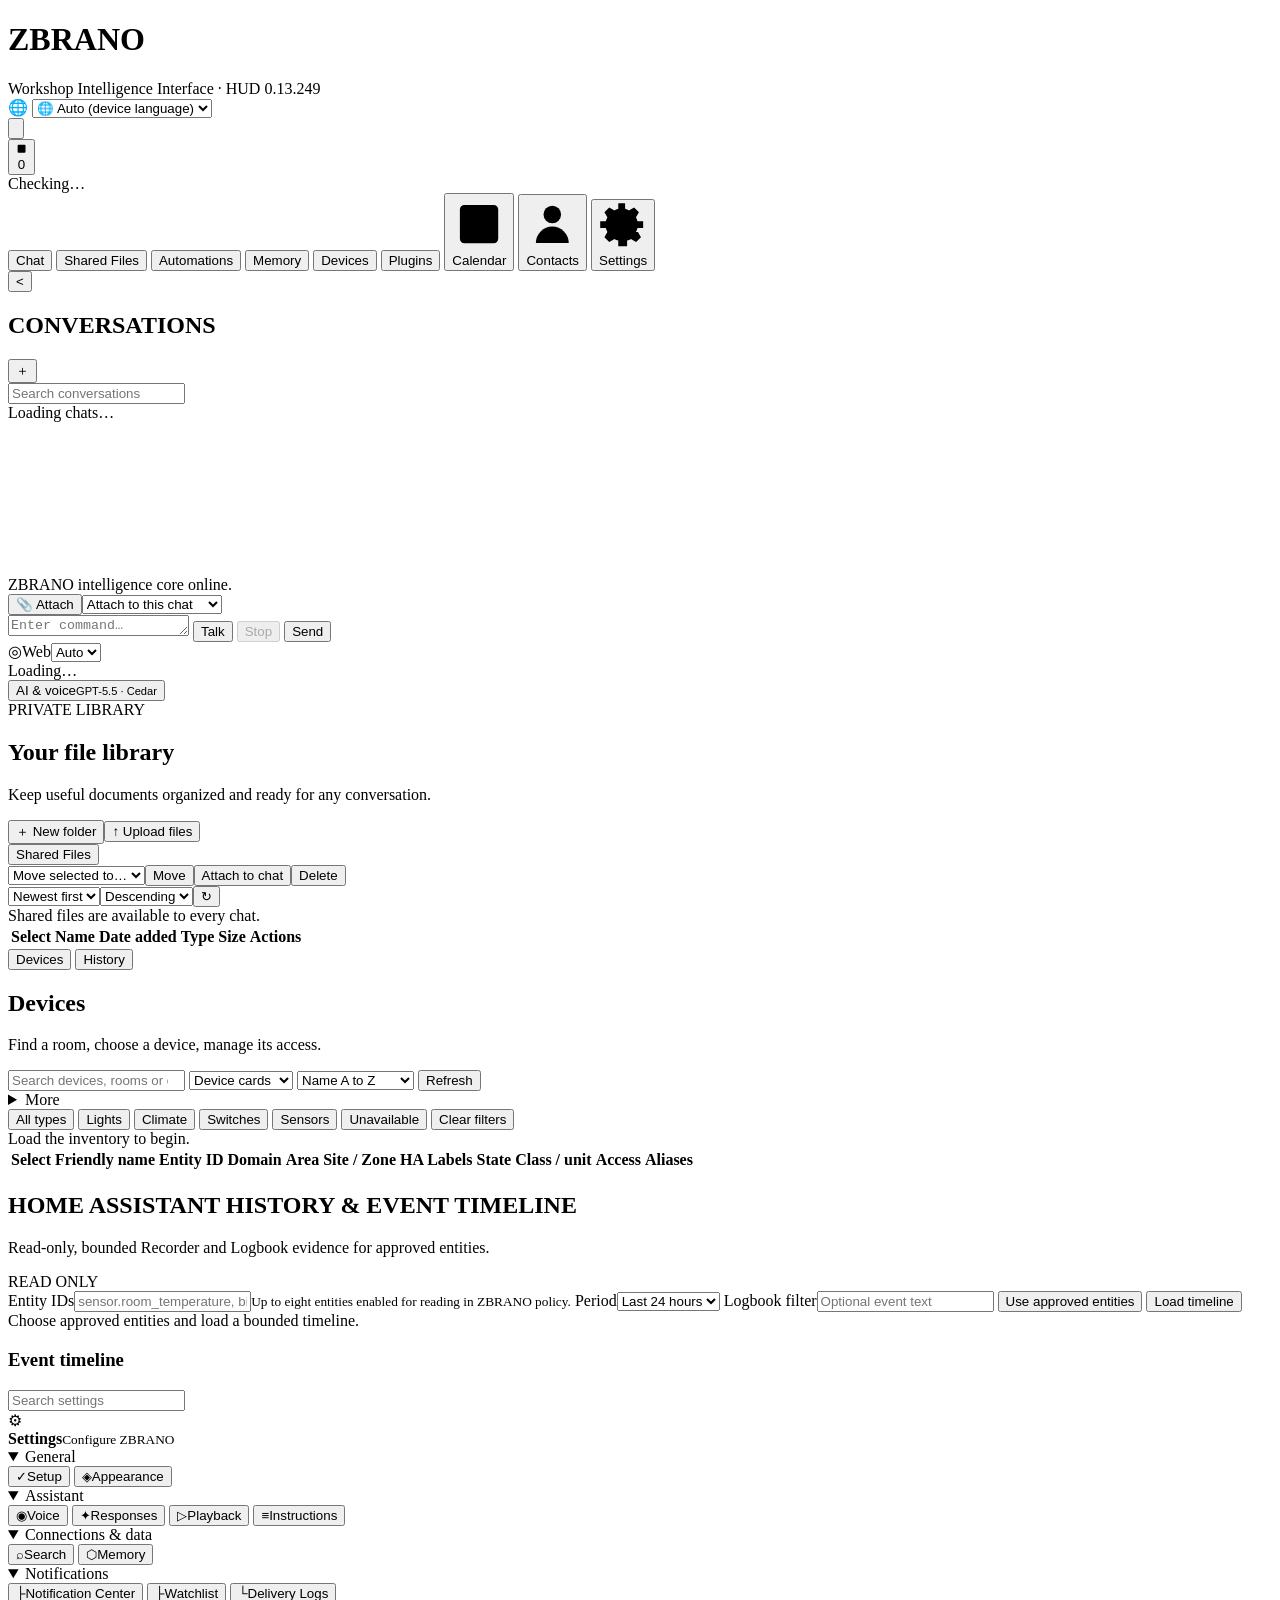
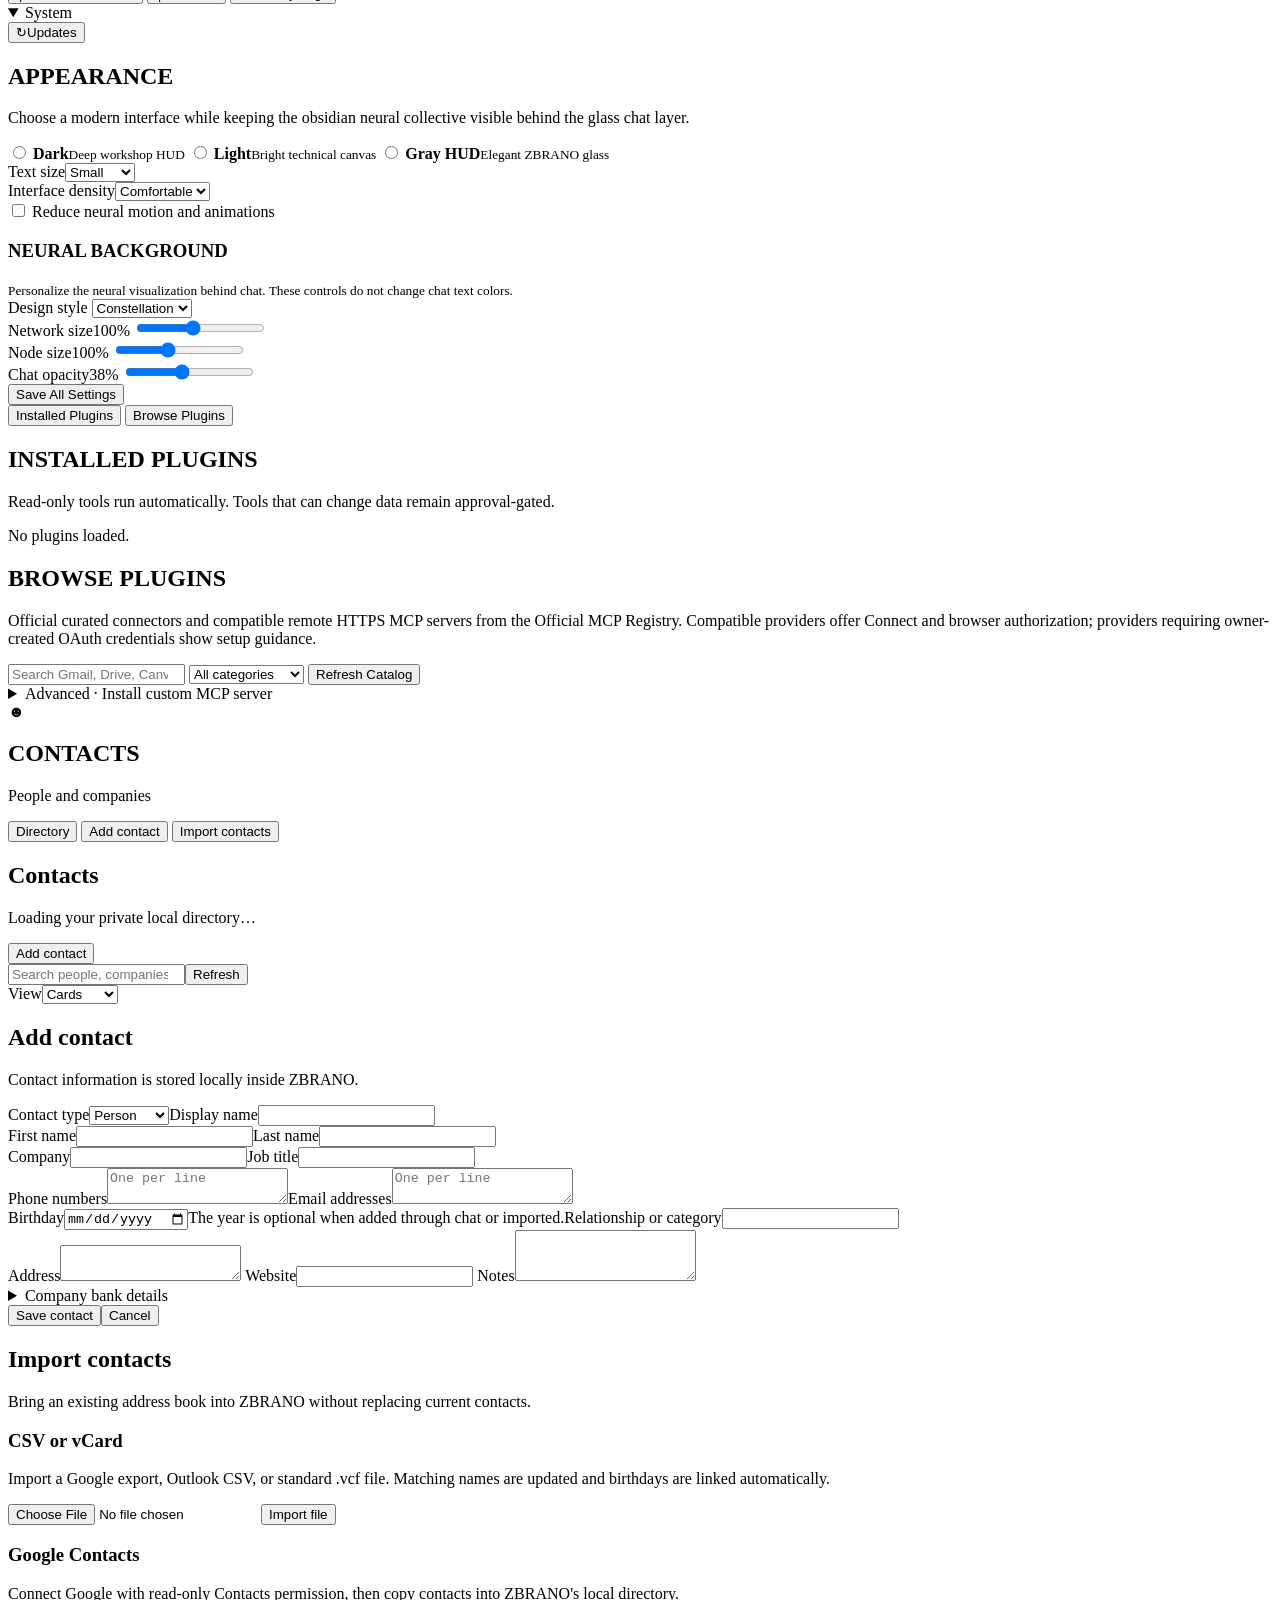
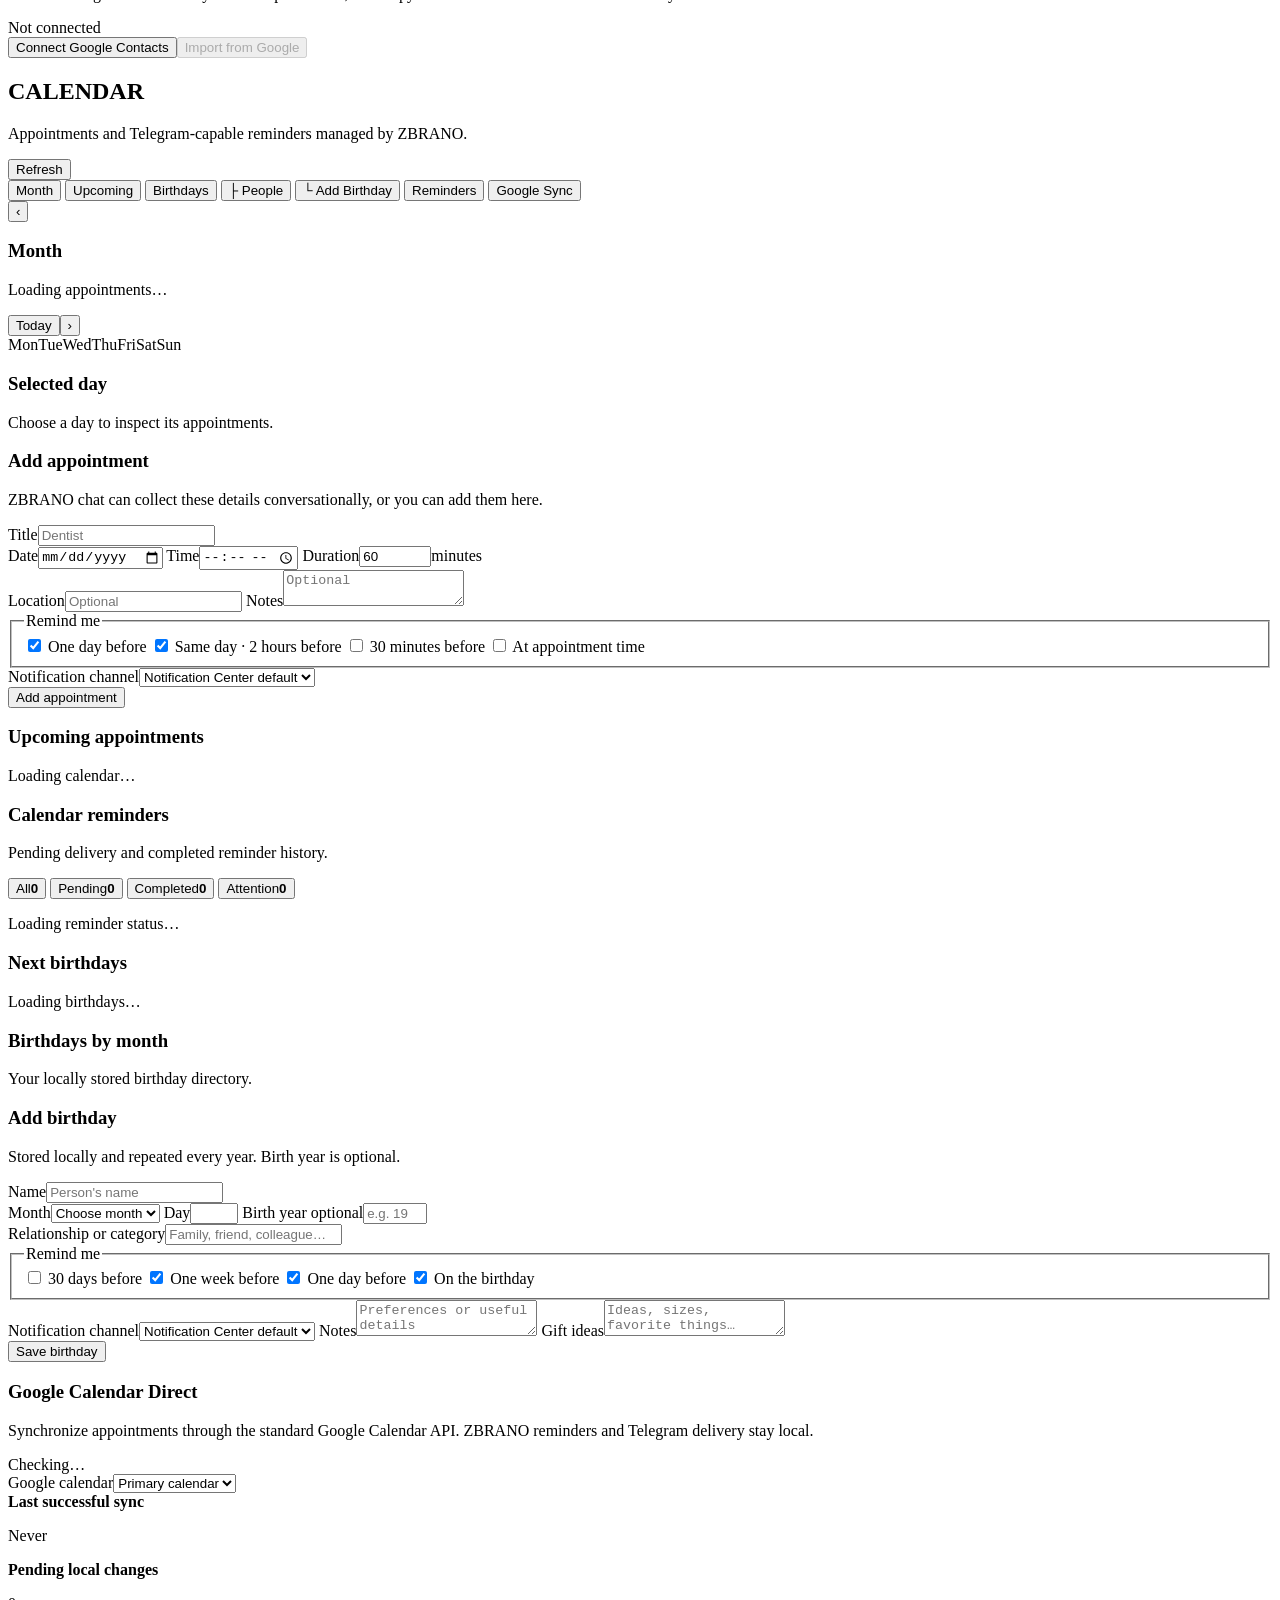
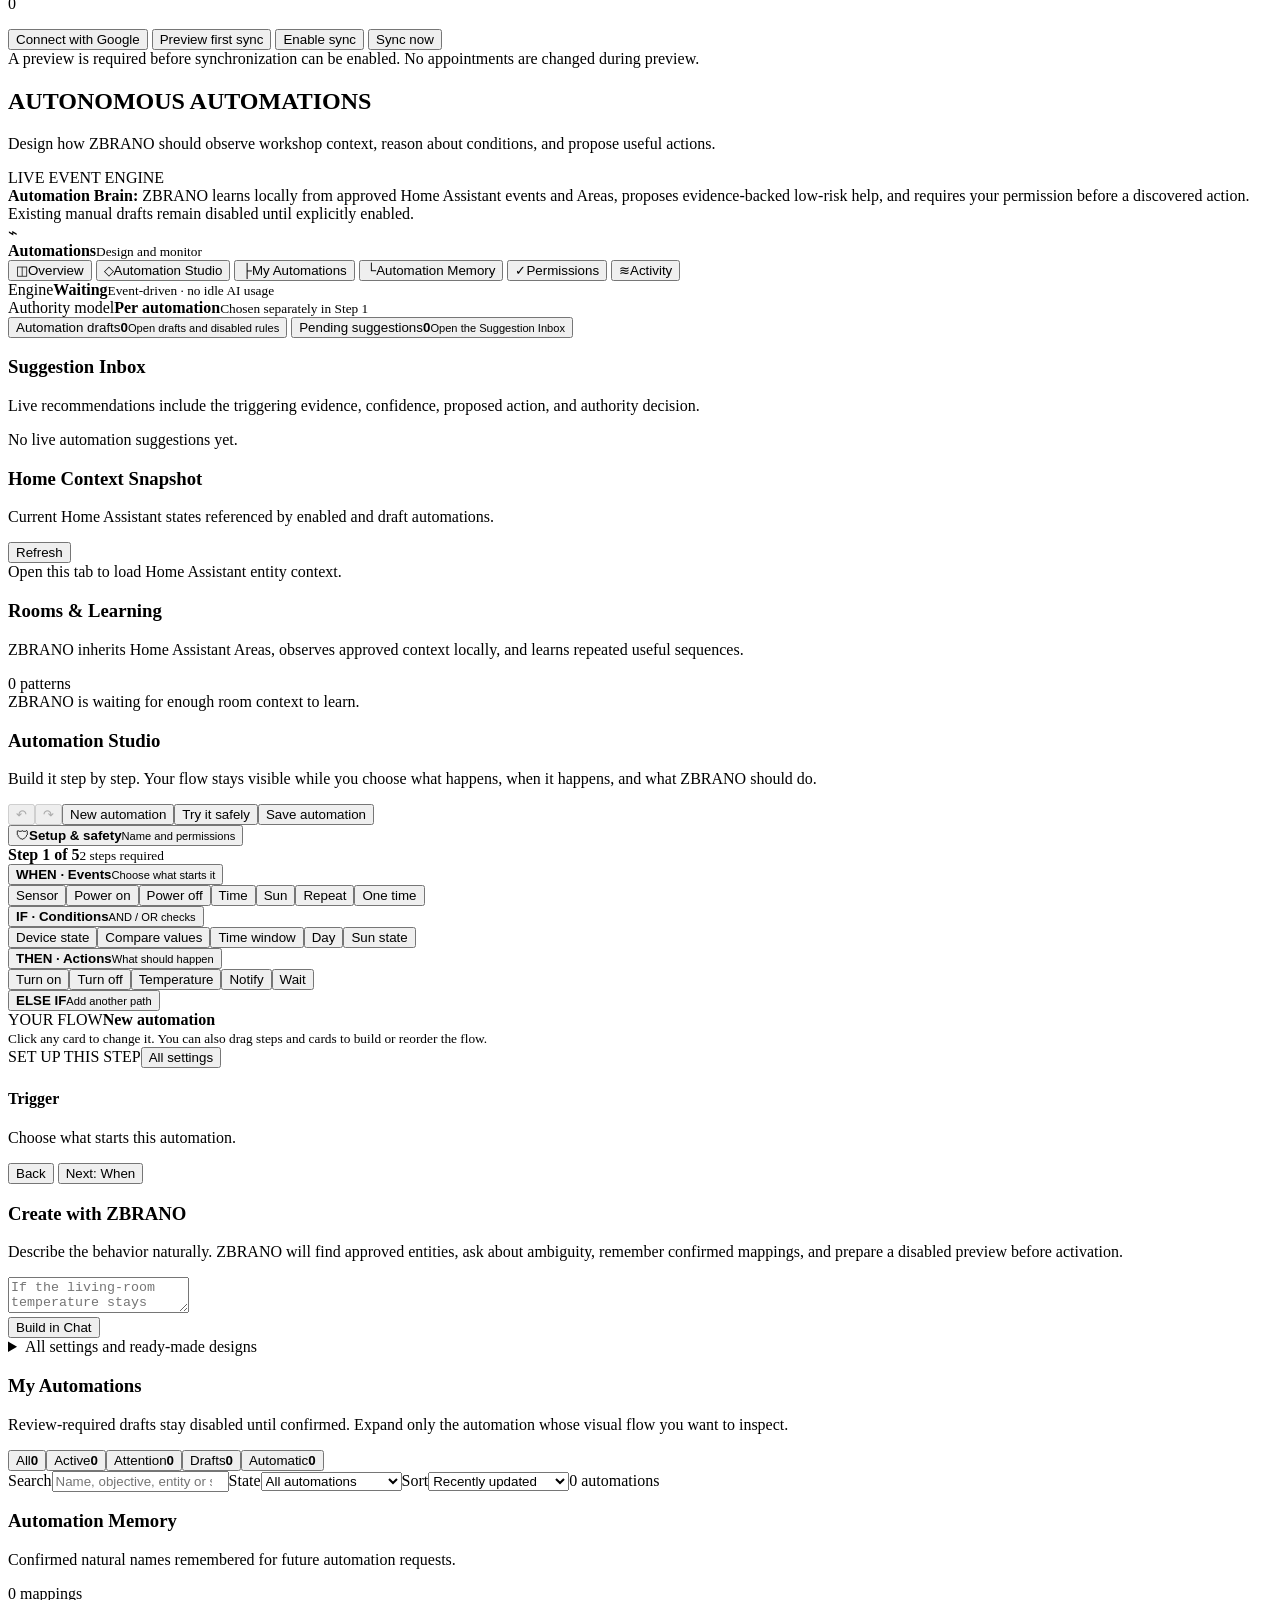
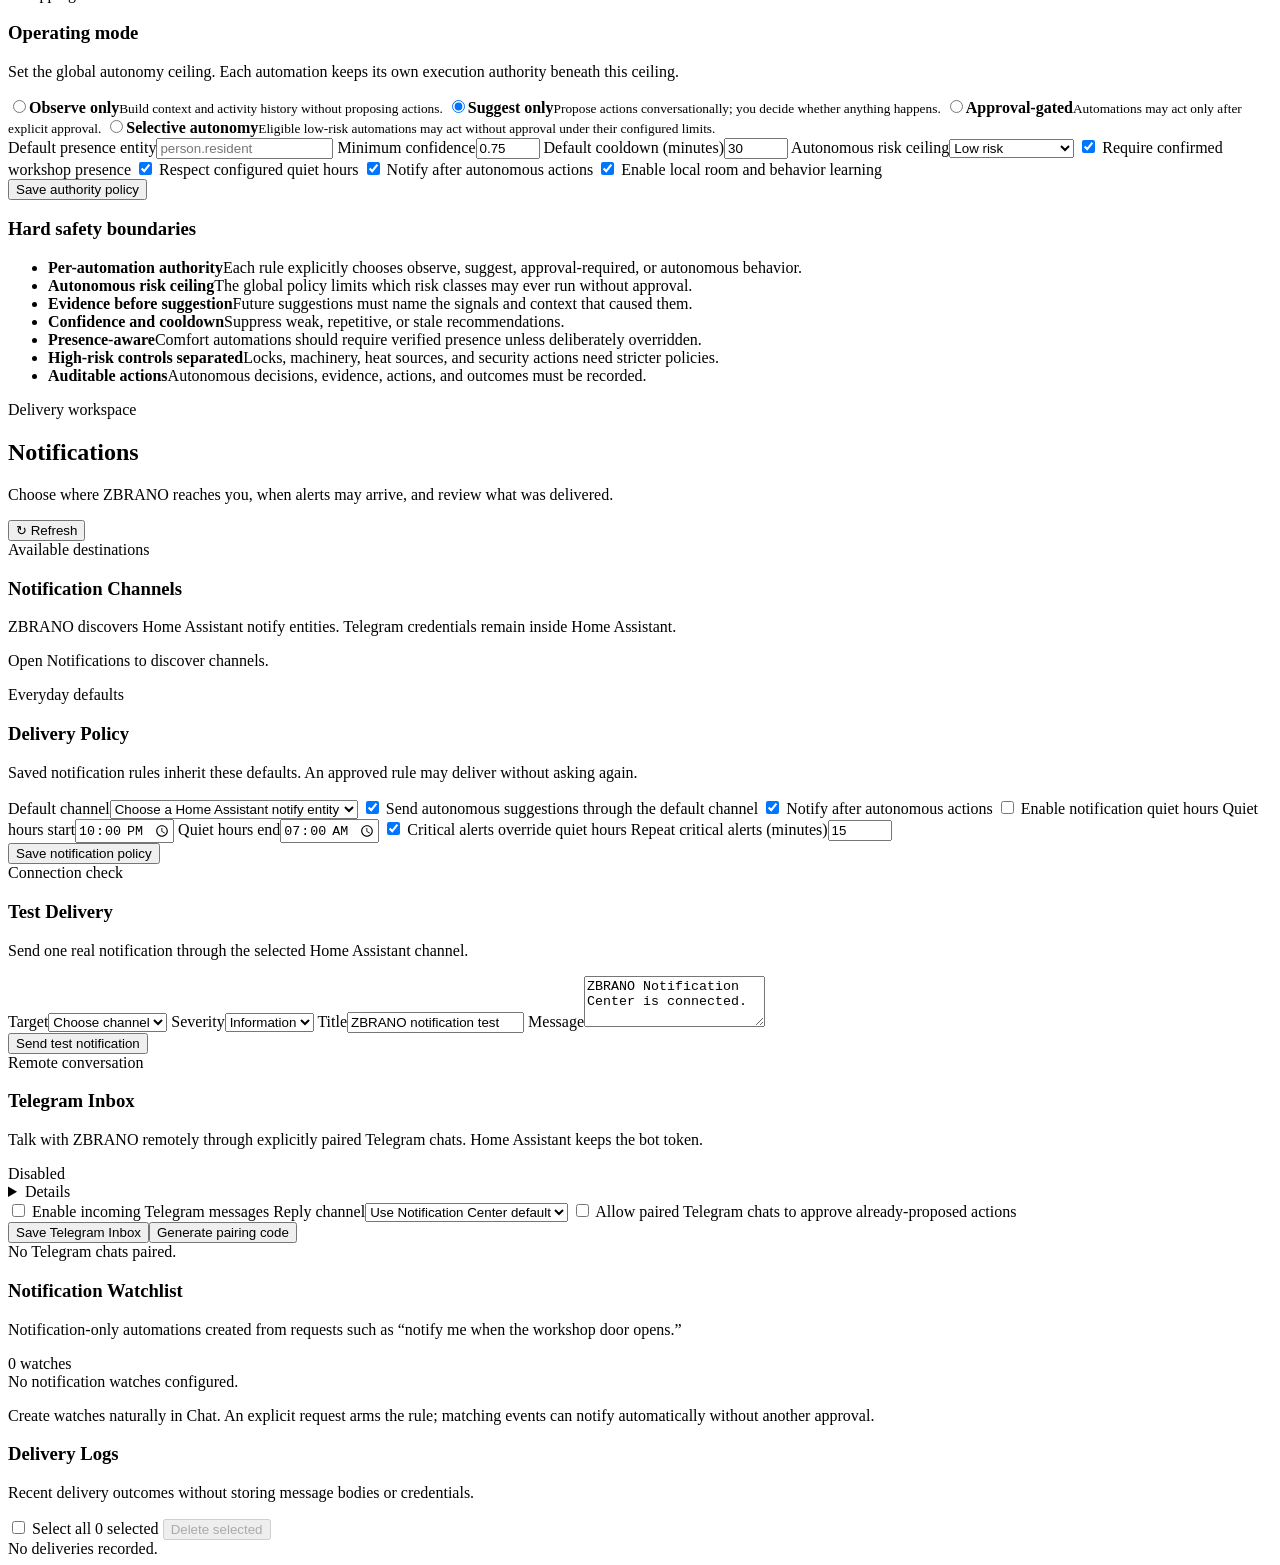
==== zbrano/app/static/index.html @ 5aa515c1 "Add complete GitHub and Gmail setup guides v0.13.249" ====
<!doctype html>
<html lang="en">
<head>
  <meta charset="utf-8">
  <meta http-equiv="Cache-Control" content="no-store, no-cache, must-revalidate, max-age=0">
  <meta http-equiv="Pragma" content="no-cache">
  <meta http-equiv="Expires" content="0">
  <meta name="viewport" content="width=device-width, initial-scale=1">
  <title>ZBRANO Workshop Assistant</title>
  <script>
    (() => {
      try {
        const theme = localStorage.getItem("zbrano_theme_v1");
        document.documentElement.dataset.theme = ["dark", "light", "gray"].includes(theme) ? theme : "light";
      } catch {
        document.documentElement.dataset.theme = "light";
      }
    })();

</script>
  <link rel="stylesheet" href="css/base.css">

<link id="zbrano-v01255-entity-columns-style" rel="stylesheet" href="css/entity-columns.css">

<link id="zbrano-v01312-interface-refresh-style" rel="stylesheet" href="css/interface-refresh.css">
<link id="zbrano-v01359-onboarding-style" rel="stylesheet" href="css/onboarding.css">
<link id="zbrano-v01363-automation-studio-style" rel="stylesheet" href="css/automation-studio.css">
<link id="zbrano-v01379-workspace-modern-style" rel="stylesheet" href="css/workspace-modern.css">
<link id="zbrano-v013119-contacts-style" rel="stylesheet" href="css/contacts.css">
<link id="zbrano-v013194-memory-studio-style" rel="stylesheet" href="css/memory-studio.css">
<link id="zbrano-v013221-notification-center-style" rel="stylesheet" href="css/notification-center.css">
<link rel="stylesheet" href="css/entity-devices.css">
<link id="zbrano-v013224-composer-controls-style" rel="stylesheet" href="css/composer-controls.css">
<link rel="stylesheet" href="css/interface-polish.css">
</head>
<body>
<main>
  <header>
    <div class="brand-line">
      <h1>ZBRANO</h1>
      <div class="status hud-version-label">Workshop Intelligence Interface · HUD 0.13.249</div>
    </div>
    <div class="runtime-status-stack">
      <label class="interface-language-picker" title="Interface language">
        <span id="interface-language-flag" aria-hidden="true">🌐</span>
        <select id="preferred-language" aria-label="Interface language" data-i18n-ignore>
          <option value="auto">🌐 Auto (device language)</option>
          <option value="English">🇬🇧 English</option>
          <option value="Greek">🇬🇷 Ελληνικά</option>
          <option value="Italian">🇮🇹 Italiano</option>
          <option value="French">🇫🇷 Français</option>
        </select>
      </label>
      <div id="notification-inbox-shell" class="notification-inbox-shell">
        <button id="notification-inbox-toggle" class="notification-inbox-toggle" type="button" aria-label="Open notifications" aria-expanded="false" aria-controls="notification-inbox-popover" title="Notifications">
          <svg viewBox="0 0 24 24" aria-hidden="true"><path d="M18 8a6 6 0 0 0-12 0c0 7-3 7-3 9h18c0-2-3-2-3-9Z"/><path d="M10 21h4"/></svg>
          <span id="notification-inbox-count" hidden>0</span>
        </button>
        <aside id="notification-inbox-popover" class="notification-inbox-popover" hidden aria-label="Recent notifications">
          <div class="notification-inbox-head"><strong>Notifications</strong><button id="notification-inbox-mark-all" type="button">Mark all read</button></div>
          <div id="notification-inbox-list" class="notification-inbox-list"><div class="notification-inbox-empty">No notifications yet.</div></div>
          <button id="notification-inbox-open-center" class="notification-inbox-open-center" type="button">Open Notification Center</button>
        </aside>
      </div>
      <button id="calendar-quick-open" class="calendar-quick-open" type="button" aria-label="Open ZBRANO Calendar" title="Open Calendar">
        <svg viewBox="0 0 24 24" aria-hidden="true"><path d="M7 2v3M17 2v3M3.5 9h17M5.5 4h13a2 2 0 0 1 2 2v13a2 2 0 0 1-2 2h-13a2 2 0 0 1-2-2V6a2 2 0 0 1 2-2Z"/><path d="M8 13h3v3H8z"/></svg>
        <span id="calendar-quick-count" aria-label="No upcoming appointments">0</span>
      </button>
      <div id="grinder-connection-indicator" class="grinder-connection-indicator is-checking" role="status" aria-live="polite" title="Checking grinder diagnostic connection" hidden>
        <span class="grinder-connection-dot" aria-hidden="true"></span>
        <span class="grinder-connection-label">Grinder Checking</span>
      </div>
      <div id="health" class="status">Checking…</div>
    </div>
  </header>

  <nav aria-label="Primary navigation">
    <button id="chat-tab" class="active">Chat</button>
    <button id="files-tab">Shared Files</button>
    <button id="automations-tab">Automations</button>
    <button id="memory-tab">Memory</button>
    <button id="entities-tab">Devices</button>
    <button id="plugins-tab">Plugins</button>
    <button id="calendar-tab" class="primary-icon-tab primary-labeled-tab" aria-label="Calendar" title="Calendar"><svg viewBox="0 0 24 24" aria-hidden="true"><path d="M7 2v3M17 2v3M3.5 9h17M5.5 4h13a2 2 0 0 1 2 2v13a2 2 0 0 1-2 2h-13a2 2 0 0 1-2-2V6a2 2 0 0 1 2-2Z"/><path d="M8 13h3v3H8z"/></svg><span>Calendar</span></button>
    <button id="contacts-tab" class="primary-icon-tab primary-labeled-tab" aria-label="Contacts" title="Contacts"><svg viewBox="0 0 24 24" aria-hidden="true"><circle cx="12" cy="8" r="4"/><path d="M4.5 21a7.5 7.5 0 0 1 15 0"/></svg><span>Contacts</span></button>
    <button id="settings-tab" class="primary-icon-tab primary-labeled-tab" aria-label="Settings" title="Settings"><svg viewBox="0 0 24 24" aria-hidden="true"><path d="M12 15.4a3.4 3.4 0 1 0 0-6.8 3.4 3.4 0 0 0 0 6.8Z"/><path d="m19.4 15 .1.1 1.4 2.4-2.4 2.4-2.4-1.4-.1-.1a8.4 8.4 0 0 1-2 .8V22H9.6v-2.8a8.4 8.4 0 0 1-2-.8l-.1.1-2.4 1.4-2.4-2.4 1.4-2.4.1-.1a8.4 8.4 0 0 1-.8-2H.6V9.6h2.8a8.4 8.4 0 0 1 .8-2l-.1-.1-1.4-2.4 2.4-2.4 2.4 1.4.1.1a8.4 8.4 0 0 1 2-.8V.6H13v2.8a8.4 8.4 0 0 1 2 .8l.1-.1 2.4-1.4 2.4 2.4-1.4 2.4-.1.1a8.4 8.4 0 0 1 .8 2H22V13h-2.8a8.4 8.4 0 0 1-.8 2Z"/></svg><span>Settings</span></button>
  </nav>

  <section id="chat-panel" class="panel">
    <div class="chat-shell">
      <aside class="chat-sidebar" aria-label="Saved conversations">
        <div class="chat-sidebar-header">
          <button id="conversations-toggle" type="button" aria-label="Hide conversations" aria-expanded="true">&lt;</button>
          <h2>CONVERSATIONS</h2>
          <button id="new-chat-button" type="button" aria-label="Start new chat">＋</button>
        </div>
        <input id="chat-search" type="search" placeholder="Search conversations" aria-label="Search conversation titles" autocomplete="off">
        <p id="chat-search-empty" role="status" hidden>No conversations match your search.</p>
        <div id="chat-list"><div class="chat-empty">Loading chats…</div></div>
      </aside>
      <div class="hud-layout">
      <div class="core-stage">
        <canvas id="brain-network" aria-hidden="true"></canvas>
        <div id="messages">
          <div class="message zbrano">ZBRANO intelligence core online.</div>
        </div>
        <div class="chat-latest-anchor"><button id="chat-latest" type="button" hidden><span aria-hidden="true">&#8595;</span> <span>Latest messages</span></button></div>
        <div id="chat-attachments" class="attachment-strip"></div>
        <div class="attachment-controls"><button id="attach-file" type="button">📎 Attach</button><select id="attachment-scope" title="Choose where this upload is stored"><option value="chat">Attach to this chat</option><option value="shared">Add to Shared Files</option></select><input id="attachment-input" type="file" multiple hidden title="Choose files from this device"><span id="attachment-state" class="muted"></span></div>
        <div id="tool-timeline" class="tool-timeline" aria-label="Tool activity" aria-live="polite" hidden></div>
        <div id="ai-activity" class="ai-activity" role="status" aria-live="polite" hidden>
          <span class="ai-activity-pulse" aria-hidden="true"></span>
          <span id="ai-activity-label">Thinking</span>
          <time id="ai-response-timer">00:00.0</time>
        </div>
        <div id="wake-listening-overlay" class="wake-listening-panel" hidden role="status" aria-live="polite" aria-labelledby="wake-listening-title">
          <div class="wake-listening-card">
            <div class="wake-listening-visual" aria-hidden="true">
              <span class="wake-levels"><i></i><i></i><i></i><i></i><i></i><i></i><i></i><i></i><i></i></span>
            </div>
            <div class="wake-listening-copy"><div id="wake-listening-title" class="wake-listening-title">ZBRANO IS LISTENING</div><div id="wake-listening-transcript" class="wake-listening-transcript">Speak your command…</div></div>
            <button id="wake-listening-cancel" type="button">Cancel</button>
            <div class="wake-listening-time" aria-hidden="true"><span id="wake-listening-progress"></span></div>
          </div>
        </div>
        <form id="chat-form">
          <textarea id="message" rows="1" autocomplete="off" placeholder="Enter command…" aria-label="Message ZBRANO" required></textarea>
          <button id="mic-button" type="button" aria-label="Start microphone"><span class="mic-icon" aria-hidden="true"></span><span id="mic-label">Talk</span></button>
          <button id="stop-button" type="button" disabled aria-label="Stop ZBRANO response"><span class="stop-icon" aria-hidden="true"></span>Stop</button>
          <button id="send-button" type="submit">Send</button>
        </form>
        <div class="voice-bar">
          <span id="voice-state" role="status" aria-live="polite" hidden>VOICE READY</span>
          <div class="composer-context-row" aria-label="Message tools">
            <label class="composer-web-control" for="web-search-mode"><span aria-hidden="true">◎</span><span>Web</span><select id="web-search-mode" title="Choose how this message may use the public web"><option value="auto">Auto</option><option value="search">On</option><option value="off">Off</option></select></label>
            <div class="composer-plugin-context"><div id="composer-plugin-icons" class="composer-plugin-icons" role="list" aria-label="Installed plugins"><span class="composer-plugin-empty">Loading…</span></div></div>
            <button id="composer-preferences-toggle" class="composer-preferences-toggle" type="button" aria-expanded="false" aria-controls="composer-preferences-popover" title="Choose the chat model and voice"><span class="composer-sliders-icon" aria-hidden="true"><i></i><i></i><i></i></span><span>AI &amp; voice</span><small id="composer-preferences-summary">GPT-5.5 · Cedar</small></button>
          </div>
          <section id="composer-preferences-popover" class="composer-preferences-popover" role="dialog" aria-label="AI and voice controls" hidden><header><div><strong>AI &amp; voice</strong><small>Choose how ZBRANO thinks and speaks.</small></div><button id="composer-preferences-close" type="button" aria-label="Close AI and voice controls">×</button></header><div class="composer-preferences-toolbar">
            <label class="composer-switch-row"><span><strong>Speak replies</strong><small>Read answers aloud</small></span><input id="auto-speak" type="checkbox" checked></label>
            <label><span>Voice provider</span><select id="speech-provider"><option value="openai">OpenAI</option><option value="elevenlabs">ElevenLabs</option></select></label>
            <label><span>Voice</span><select id="voice-select"><option value="cedar">Cedar</option><option value="marin">Marin</option><option value="onyx">Onyx</option><option value="coral">Coral</option><option value="nova">Nova</option><option value="sage">Sage</option></select></label>
            <label><span>Chat model</span><select id="agent-model"><option value="gpt-5.5">GPT-5.5</option><option value="gpt-5-mini">GPT-5 mini</option></select></label>
            <label><span>Thinking</span><select id="reasoning-effort"><option value="none">None</option><option value="minimal">Minimal</option><option value="low">Low</option><option value="medium">Medium</option><option value="high">High</option><option value="xhigh">Extra High</option></select></label>
          </div></section>
        </div>
      </div>
      </div>
    </div>
  </section>

  <section id="files-panel" class="panel shared-files-panel hidden">
    <header class="shared-files-header">
      <div><span class="shared-files-eyebrow">PRIVATE LIBRARY</span><h2>Your file library</h2><p>Keep useful documents organized and ready for any conversation.</p></div>
      <div class="shared-files-primary-actions"><button id="shared-new-folder" type="button"><span aria-hidden="true">＋</span> New folder</button><button id="shared-upload-here" class="shared-upload-primary" type="button"><span aria-hidden="true">↑</span> Upload files</button><input id="shared-folder-upload" type="file" multiple hidden></div>
    </header>
    <div id="shared-breadcrumbs" class="shared-breadcrumbs" aria-label="Current folder"><button type="button" data-shared-folder="">Shared Files</button></div>
    <div class="shared-files-commandbar">
      <div class="shared-files-selection-tools"><select id="shared-move-target" aria-label="Move selected files"><option value="">Move selected to…</option></select><button id="shared-move" type="button">Move</button><button id="shared-use" type="button">Attach to chat</button><button id="shared-delete" class="shared-delete-action" type="button">Delete</button></div>
      <div class="shared-files-view-tools"><select id="shared-sort" aria-label="Sort files"><option value="date">Newest first</option><option value="name">Name</option></select><select id="shared-order" aria-label="Sort direction"><option value="desc">Descending</option><option value="asc">Ascending</option></select><button id="shared-refresh" class="shared-icon-action" type="button" title="Refresh" aria-label="Refresh">↻</button></div>
    </div>
    <div id="shared-summary" class="shared-files-summary">Shared files are available to every chat.</div>
    <div class="table-wrap shared-files-table-wrap"><table class="shared-files-table"><thead><tr><th class="shared-select-column"><span class="sr-only">Select</span></th><th>Name</th><th>Date added</th><th>Type</th><th>Size</th><th class="shared-actions-column"><span class="sr-only">Actions</span></th></tr></thead><tbody id="shared-file-rows"></tbody></table></div>
  </section>

<section id="entities-panel" class="panel hidden">
    <div class="entity-view-tabs workspace-side-navigation" role="tablist" aria-label="Entity views">
      <button type="button" class="active" data-entity-view="inventory" role="tab" aria-selected="true">Devices</button>
      <button type="button" data-entity-view="history" role="tab" aria-selected="false">History</button>
      <div id="device-room-nav" aria-label="Rooms and devices"></div>
    </div>
    <div data-entity-view-panel="inventory">
    <div class="device-heading"><div><h2>Devices</h2><p>Find a room, choose a device, manage its access.</p></div><span id="device-result-count"></span></div>
    <div class="toolbar device-toolbar">
      <input id="entity-search" type="search" aria-label="Search devices" placeholder="Search devices, rooms or other names">
      <select id="entity-layout" aria-label="Device layout"><option value="cards">Device cards</option><option value="table">Detailed table</option></select>
      <select id="device-sort" aria-label="Sort devices"><option value="name">Name A to Z</option><option value="name-desc">Name Z to A</option><option value="room">Sort by room</option><option value="unavailable">Unavailable first</option></select>
      <button id="refresh-entities">Refresh</button>
      <details id="entity-more"><summary>More</summary><div class="device-more-menu">
        <label class="device-favorites-first"><input id="device-favorites-first" type="checkbox"> <span>Favorites first</span></label>
        <select id="domain-filter" aria-label="Entity type"><option value="">All domains</option></select>
        <button id="export-entities">Export JSON</button>
        <button id="save-memory-draft" title="Download selected stable entity metadata for a later approved Knowledge Memory update">Prepare Entity Inventory Update</button>
        <button id="show-approved">Show Approved</button>
      </div></details>
    </div>
    <div id="device-quick-filters" class="device-quick-filters" aria-label="Device filters">
      <button type="button" data-device-filter="" aria-pressed="true">All types</button>
      <button type="button" data-device-filter="light" aria-pressed="false">Lights</button>
      <button type="button" data-device-filter="climate" aria-pressed="false">Climate</button>
      <button type="button" data-device-filter="switch" aria-pressed="false">Switches</button>
      <button type="button" data-device-filter="sensors" aria-pressed="false">Sensors</button>
      <button type="button" data-device-filter="unavailable" aria-pressed="false">Unavailable</button>
      <button type="button" id="device-clear-filters">Clear filters</button>
    </div>
    <div id="device-browser" class="device-browser">
      <div class="device-scroll"><div id="device-grid" class="device-grid"></div><button type="button" id="device-show-more" hidden>Show more devices</button></div>
      <aside id="device-details" class="device-details" aria-labelledby="device-detail-title" hidden></aside>
    </div>
    <div id="entity-summary" class="summary muted">Load the inventory to begin.</div>
    <div class="table-wrap">
      <table>
        <thead>
          <tr>
            <th>Select</th>
            <th>Friendly name</th>
            <th>Entity ID</th>
            <th>Domain</th>
            <th>Area</th>
            <th>Site / Zone</th>
            <th>HA Labels</th>
            <th>State</th>
            <th>Class / unit</th>
            <th>Access</th>
            <th>Aliases</th>
          </tr>
        </thead>
        <tbody id="entity-rows"></tbody>
      </table>
    </div>
    </div>
    <div data-entity-view-panel="history" class="hidden">
      <div class="ha-history-shell">
        <div class="ha-history-heading"><div><h2>HOME ASSISTANT HISTORY &amp; EVENT TIMELINE</h2><p>Read-only, bounded Recorder and Logbook evidence for approved entities.</p></div><span class="ha-history-readonly">READ ONLY</span></div>
        <form id="ha-history-form" class="ha-history-controls">
          <label class="wide">Entity IDs<input id="ha-history-entities" required placeholder="sensor.room_temperature, binary_sensor.entry_door"><small>Up to eight entities enabled for reading in ZBRANO policy.</small></label>
          <label>Period<select id="ha-history-hours"><option value="1">Last hour</option><option value="6">Last 6 hours</option><option value="24" selected>Last 24 hours</option><option value="72">Last 3 days</option><option value="168">Last 7 days</option></select></label>
          <label>Logbook filter<input id="ha-history-query" placeholder="Optional event text"></label>
          <button id="ha-history-use-approved" type="button">Use approved entities</button>
          <button type="submit">Load timeline</button>
        </form>
        <div id="ha-history-status" class="ha-history-status" role="status">Choose approved entities and load a bounded timeline.</div>
        <div id="ha-history-summaries" class="ha-history-summaries"></div>
        <div id="ha-history-charts" class="ha-history-charts"></div>
        <section class="ha-history-event-card"><div class="ha-history-section-head"><h3>Event timeline</h3><span id="ha-history-event-count"></span></div><div id="ha-timeline-events" class="ha-timeline-events"></div></section>
      </div>
    </div>
  </section>

  <section id="memory-panel" class="panel hidden" aria-label="Memory Studio"></section>

<section id="settings-panel" class="panel hidden">
    <div class="settings-find"><input id="settings-find" type="search" aria-label="Search settings" placeholder="Search settings" aria-controls="settings-find-results" autocomplete="off"><div id="settings-find-results" hidden></div><p id="settings-find-empty" role="status" hidden>No settings match your search.</p></div>
    <div class="settings-stack">
    <div class="settings-category-tabs" role="tablist" aria-label="Settings categories">
      <div class="settings-nav-title"><span class="settings-nav-icon" aria-hidden="true">⚙</span><div><strong>Settings</strong><small>Configure ZBRANO</small></div></div>
      <details class="settings-nav-group" open>
        <summary>General</summary>
        <button type="button" class="settings-category-tab" role="tab" aria-selected="false" data-settings-target="setup"><span class="settings-nav-icon" aria-hidden="true">✓</span><span>Setup</span></button>
        <button type="button" class="settings-category-tab active" role="tab" aria-selected="true" data-settings-target="appearance"><span class="settings-nav-icon" aria-hidden="true">◈</span><span>Appearance</span></button>
      </details>
      <details class="settings-nav-group" open>
        <summary>Assistant</summary>
        <button type="button" class="settings-category-tab" role="tab" aria-selected="false" data-settings-target="voice"><span class="settings-nav-icon" aria-hidden="true">◉</span><span>Voice</span></button>
        <button type="button" class="settings-category-tab" role="tab" aria-selected="false" data-settings-target="responses"><span class="settings-nav-icon" aria-hidden="true">✦</span><span>Responses</span></button>
        <button type="button" class="settings-category-tab" role="tab" aria-selected="false" data-settings-target="playback"><span class="settings-nav-icon" aria-hidden="true">▷</span><span>Playback</span></button>
        <button type="button" class="settings-category-tab" role="tab" aria-selected="false" data-settings-target="instructions"><span class="settings-nav-icon" aria-hidden="true">≡</span><span>Instructions</span></button>
      </details>
      <details class="settings-nav-group" open>
        <summary>Connections &amp; data</summary>
        <button type="button" class="settings-category-tab" role="tab" aria-selected="false" data-settings-target="search"><span class="settings-nav-icon" aria-hidden="true">⌕</span><span>Search</span></button>
        <button type="button" class="settings-category-tab" role="tab" aria-selected="false" data-settings-target="memory"><span class="settings-nav-icon" aria-hidden="true">⬡</span><span>Memory</span></button>
      </details>
      <details class="settings-nav-group" open>
        <summary>Notifications</summary>
        <button type="button" class="settings-category-tab settings-nav-sub" role="tab" aria-selected="false" data-settings-target="notifications" data-notification-view="center"><span class="settings-nav-icon" aria-hidden="true">├</span><span>Notification Center</span></button>
        <button type="button" class="settings-category-tab settings-nav-sub" role="tab" aria-selected="false" data-settings-target="notifications" data-notification-view="watchlist"><span class="settings-nav-icon" aria-hidden="true">├</span><span>Watchlist</span></button>
        <button type="button" class="settings-category-tab settings-nav-sub" role="tab" aria-selected="false" data-settings-target="notifications" data-notification-view="logs"><span class="settings-nav-icon" aria-hidden="true">└</span><span>Delivery Logs</span></button>
      </details>
      <details class="settings-nav-group" open>
        <summary>System</summary>
        <button type="button" class="settings-category-tab" role="tab" aria-selected="false" data-settings-target="updates"><span class="settings-nav-icon" aria-hidden="true">↻</span><span>Updates</span></button>
      </details>
    </div>
    <div class="settings-card onboarding-card" data-settings-category="setup" hidden>
      <div class="onboarding-heading">
        <div><span class="onboarding-kicker">GETTING STARTED</span><h2>Set up ZBRANO</h2><p>Review the essentials first, then connect optional capabilities when you need them.</p></div>
        <strong id="onboarding-progress-label">Checking setup…</strong>
      </div>
      <div class="onboarding-progress" role="progressbar" aria-label="Setup progress" aria-valuemin="0" aria-valuemax="100" aria-valuenow="0"><span id="onboarding-progress-bar"></span></div>
      <div id="onboarding-step-list" class="onboarding-step-list" aria-live="polite"></div>
      <div class="onboarding-guide-actions" aria-label="Setup guide navigation">
        <button id="onboarding-previous" type="button">Back</button>
        <button id="onboarding-skip" type="button">Skip optional</button>
        <button id="onboarding-next" type="button">Continue</button>
      </div>
      <div id="onboarding-summary" class="onboarding-summary" aria-live="polite"></div>
      <p id="onboarding-message" class="setting-note">Loading installation readiness…</p>
      <div class="settings-actions">
        <button id="onboarding-check-required" type="button">Run required checks</button>
        <button id="onboarding-recheck" type="button">Refresh status</button>
        <button id="onboarding-complete" type="button">Finish setup</button>
        <button id="onboarding-dismiss" type="button">Do not open automatically</button>
      </div>
    </div>
    <div class="settings-card" data-settings-category="appearance">
      <h2>APPEARANCE</h2>
      <p>Choose a modern interface while keeping the obsidian neural collective visible behind the glass chat layer.</p>
      <div class="theme-options" role="radiogroup" aria-label="Color theme">
        <label class="theme-option">
          <input type="radio" name="theme" value="dark">
          <span class="theme-swatch dark" aria-hidden="true"></span>
          <span><strong>Dark</strong><small>Deep workshop HUD</small></span>
        </label>
        <label class="theme-option">
          <input type="radio" name="theme" value="light">
          <span class="theme-swatch light" aria-hidden="true"></span>
          <span><strong>Light</strong><small>Bright technical canvas</small></span>
        </label>
        <label class="theme-option">
          <input type="radio" name="theme" value="gray">
          <span class="theme-swatch gray" aria-hidden="true"></span>
          <span><strong>Gray HUD</strong><small>Elegant ZBRANO glass</small></span>
        </label>
      </div>
      <div class="settings-grid">
        <div class="setting-field"><label for="text-size">Text size</label><select id="text-size"><option value="small">Small</option><option value="medium">Medium</option><option value="large">Large</option></select></div>
        <div class="setting-field"><label for="interface-density">Interface density</label><select id="interface-density"><option value="comfortable">Comfortable</option><option value="compact">Compact</option></select></div>
        <label class="toggle-row"><input id="reduced-motion" type="checkbox"> Reduce neural motion and animations</label>
      </div>
      <div class="neural-controls">
        <h3>NEURAL BACKGROUND</h3>
        <small class="setting-note">Personalize the neural visualization behind chat. These controls do not change chat text colors.</small>
        <div class="neural-control-grid">
          <div class="setting-field">
            <label for="neural-style">Design style</label>
            <select id="neural-style">
              <option value="constellation">Constellation</option>
              <option value="mesh">Neural mesh</option>
              <option value="orbital">Orbital core</option>
              <option value="minimal">Minimal</option>
            </select>
          </div>
          <div class="neural-range">
            <label for="neural-scale">Network size</label><output id="neural-scale-value">100%</output>
            <input id="neural-scale" type="range" min="0.7" max="1.4" step="0.05" value="1">
          </div>
          <div class="neural-range">
            <label for="neural-node-size">Node size</label><output id="neural-node-size-value">100%</output>
            <input id="neural-node-size" type="range" min="0.6" max="1.6" step="0.05" value="1">
          </div>
          <div class="neural-range">
            <label for="neural-opacity">Chat opacity</label><output id="neural-opacity-value">38%</output>
            <input id="neural-opacity" type="range" min="0.05" max="0.8" step="0.01" value="0.38">
          </div>
        </div>
      </div>
    </div>
    <div class="settings-card" data-settings-category="voice" hidden>
      <h2>ELEVENLABS VOICE</h2>
      <p>Fine-tune how the configured ElevenLabs voice is delivered. Changes apply to the next spoken reply.</p>
      <div class="settings-grid">
        <div class="setting-field"><label for="elevenlabs-model">Model</label><select id="elevenlabs-model"><option value="eleven_flash_v2_5">Flash v2.5 · fastest</option><option value="eleven_turbo_v2_5">Turbo v2.5 · balanced</option><option value="eleven_multilingual_v2">Multilingual v2 · richest</option></select></div>
        <label class="toggle-row"><input id="elevenlabs-speaker-boost" type="checkbox"> Speaker boost <small>(may add latency)</small></label>
      </div>
      <div class="voice-control-grid">
        <div class="voice-control">
          <label for="elevenlabs-stability">Stability</label>
          <output id="elevenlabs-stability-value" for="elevenlabs-stability">0.55</output>
          <input id="elevenlabs-stability" type="range" min="0" max="1" step="0.01" value="0.55">
          <small>Lower is more expressive; higher is more consistent and restrained.</small>
        </div>
        <div class="voice-control">
          <label for="elevenlabs-similarity">Similarity</label>
          <output id="elevenlabs-similarity-value" for="elevenlabs-similarity">0.75</output>
          <input id="elevenlabs-similarity" type="range" min="0" max="1" step="0.01" value="0.75">
          <small>Controls how closely delivery follows the selected voice identity.</small>
        </div>
        <div class="voice-control">
          <label for="elevenlabs-style">Style</label>
          <output id="elevenlabs-style-value" for="elevenlabs-style">0.15</output>
          <input id="elevenlabs-style" type="range" min="0" max="1" step="0.01" value="0.15">
          <small>Emphasizes the voice's original style; higher values can add latency.</small>
        </div>
        <div class="voice-control">
          <label for="elevenlabs-speed">Speed</label>
          <output id="elevenlabs-speed-value" for="elevenlabs-speed">0.96</output>
          <input id="elevenlabs-speed" type="range" min="0.7" max="1.2" step="0.01" value="0.96">
          <small>0.70 is slow, 1.00 is normal, and 1.20 is fastest.</small>
        </div>
      </div>
      <div class="settings-actions"><button id="test-voice" type="button">Test Voice</button><button id="reset-voice-settings" type="button">Reset Voice Defaults</button></div>
      <section class="assist-bridge-card">
        <div class="assist-bridge-heading">
          <div><h3 id="assist-bridge-title">ASSIST SATELLITES</h3></div>
          <span id="assist-bridge-state" data-state="off">NOT PAIRED</span>
        </div>
        <ol class="assist-bridge-steps">
          <li>Install through HACS.</li>
          <li>Generate a key and add the integration.</li>
          <li>Choose a fallback HA assistant, then use ZBRANO in the pipeline.</li>
        </ol>
        <div class="assist-bridge-address setting-field"><label for="assist-bridge-url">Local address</label><input id="assist-bridge-url" type="text" readonly></div>
        <div id="assist-bridge-secret" class="assist-bridge-secret" hidden><label for="assist-bridge-token">Pairing key</label><div><input id="assist-bridge-token" type="text" readonly><button id="assist-bridge-copy" type="button">Copy key</button></div></div>
        <div class="settings-actions"><button id="assist-bridge-pair" type="button">Generate pairing key</button><span id="assist-bridge-message" class="muted"></span></div>
        <small class="assist-bridge-safety">Existing Assist pipelines remain unchanged.</small>
      </section>
      <div class="voice-handsfree-settings">
        <h3>PROACTIVE &amp; HANDS-FREE VOICE</h3>
        <label class="toggle-row"><input id="proactive-voice-enabled" type="checkbox" checked> Speak new autonomous suggestions on this open ZBRANO interface</label>
        <label class="toggle-row"><input id="voice-approval-enabled" type="checkbox" checked> Listen briefly for “approve” or “decline” after a spoken suggestion</label>
        <label class="toggle-row"><input id="wake-word-enabled" type="checkbox"> Enable “Hey ZBRANO” listening</label>
        <fieldset class="wake-method-picker">
          <legend>Wake phrase detection</legend>
          <label class="wake-method-card"><input id="wake-browser-activate" name="wake-detection-method" type="radio" checked><span><strong>Browser recognition</strong><small>Recommended for every user. Recognizes words, not a specific voice.</small></span><em>RECOMMENDED</em></label>
          <label class="wake-method-card"><input id="wake-local-activate" name="wake-detection-method" type="radio"><span><strong>Experimental local model</strong><small>Private and offline. Owner-tuned; may miss some voices.</small></span><em>EXPERIMENTAL</em></label>
        </fieldset>
        <label class="toggle-row"><input id="wake-conversation-enabled" type="checkbox"> Keep listening for follow-up conversation after voice replies</label>
        <div class="setting-field"><label for="wake-conversation-stop">Stop conversation phrase</label><input id="wake-conversation-stop" type="text" minlength="2" maxlength="60" value="ok thank you" autocomplete="off"><small>Say this during a follow-up window to end conversation mode without sending another prompt.</small></div>
        <div class="setting-field"><label for="wake-phrase">Wake phrase</label><input id="wake-phrase" type="text" minlength="2" maxlength="40" value="hey zbrano" autocomplete="off"><small>Say the phrase followed by a command, or pause and speak after ZBRANO starts listening.</small></div>
        <p id="wake-word-status" class="muted">Wake listening is off. It works only while this page is open and microphone permission is granted.</p>
        <section class="wake-shadow-panel" aria-labelledby="wake-shadow-title">
          <div class="wake-shadow-heading"><div><h4 id="wake-shadow-title">LOCAL WAKE SHADOW TEST</h4><small>Measures the trained model without activating chat or using OpenAI.</small></div><span id="wake-shadow-health" data-state="off">OFF</span></div>
          <label class="toggle-row"><input id="wake-shadow-enabled" type="checkbox"> Evaluate “Hey ZBRANO” locally while wake listening is enabled</label>
          <label class="wake-shadow-threshold" for="wake-shadow-threshold">Detection threshold <output id="wake-shadow-threshold-value">0.50</output><input id="wake-shadow-threshold" type="range" min="0.20" max="0.95" value="0.50" step="0.01"></label>
          <div class="wake-shadow-metrics">
            <span>Model live<strong id="wake-shadow-score">0.000</strong></span><span>Model peak<strong id="wake-shadow-peak">0.000</strong></span><span>Mic RMS<strong id="wake-mic-rms">0.000</strong></span><span>Mic peak<strong id="wake-mic-peak">0.000</strong></span><span>Detections<strong id="wake-shadow-detections">0</strong></span><span>Marked false<strong id="wake-shadow-false">0</strong></span><span>Runtime<strong id="wake-shadow-runtime">0m</strong></span>
          </div>
          <div class="settings-actions"><button id="wake-test-phrase" type="button">Test one phrase</button><button id="wake-shadow-mark-false" type="button">Mark last detection false</button><button id="wake-shadow-reset" type="button">Reset shadow statistics</button></div>
          <p id="wake-shadow-message" class="muted">Enable wake listening and shadow testing to begin local scoring.</p>
          <ol id="wake-attempt-results" class="wake-attempt-results" aria-label="Recent wake phrase test results"></ol>
          <section class="wake-verifier-calibration">
            <h4>PERSONAL VOICE CALIBRATION</h4>
            <p>Calibration can reduce false activations. It cannot retrain the experimental model for a new voice. Clips stay in ZBRANO’s private app data.</p>
            <div class="wake-calibration-counts"><span>Hey ZBRANO<strong id="wake-positive-count">0 / 20</strong></span><span>Other speech<strong id="wake-negative-count">0 / 20</strong></span><span>Verifier<strong id="wake-verifier-state">Not trained</strong></span></div>
            <div class="settings-actions"><button id="wake-record-positive" type="button">Record “Hey ZBRANO”</button><button id="wake-record-negative" type="button">Record other speech</button><button id="wake-train-verifier" type="button" disabled>Train personal verifier</button><button id="wake-export-calibration" type="button">Export recordings ZIP</button><button id="wake-remove-invalid" type="button">Remove invalid recordings</button><button id="wake-delete-verifier" type="button">Delete verifier only</button><button id="wake-reset-calibration" type="button">Delete all calibration</button></div>
            <label class="toggle-row"><input id="wake-use-verifier" type="checkbox"> Use personal verifier <small>(optional extra false-trigger filter)</small></label>
            <p id="wake-calibration-message" class="muted">Browser recognition needs no personal training. Calibration applies only to the experimental local model.</p>
          </section>
        </section>
        <small>Voice approval is intended for a trusted room. Browser speech recognition may use the browser vendor's speech service. If Chrome produces no transcript, local voice activity detection sends only a short detected utterance to ZBRANO transcription, with a 20-request hourly safety limit and no saved audio. Screen approval and all existing automation authority limits remain available.</small>
      </div>
    </div>
    <div class="settings-card" data-settings-category="responses" hidden>
      <h2>RESPONSES &amp; BEHAVIOR</h2>
      <div class="settings-grid">
        <div class="setting-field"><label for="response-length">Response detail</label><select id="response-length"><option value="brief">Brief</option><option value="balanced">Balanced</option><option value="detailed">Detailed</option></select></div>
        <div class="setting-field"><label for="confirmation-strictness">Confirmation style</label><select id="confirmation-strictness"><option value="standard">Standard</option><option value="cautious">Cautious · confirm low-risk actions</option></select><small>Protected-device safeguards always remain enforced.</small></div>
      </div>
      <div class="setting-field"><label for="pronunciation-dictionary">Pronunciation dictionary</label><textarea id="pronunciation-dictionary" rows="4" maxlength="8000" placeholder="HA = H A&#10;Nicosia = Nee-koh-see-ah"></textarea><small>One “term = spoken form” rule per line. Applied only to speech output.</small></div>
    </div>
    <div class="settings-card" data-settings-category="search" hidden>
      <h2>NATIVE WEB SEARCH</h2>
      <p>Allow ZBRANO to retrieve current public information through OpenAI's hosted web_search tool. Developer Mode remains isolated from public search.</p>
      <div class="settings-grid">
        <label class="toggle-row"><input id="web-search-enabled" type="checkbox" checked> Enable automatic Web Search</label>
        <div class="setting-field"><label for="web-search-context-size">Search context</label><select id="web-search-context-size"><option value="low">Low · quick lookups</option><option value="medium">Medium · balanced</option><option value="high">High · detailed searches</option></select><small>Higher context may increase latency and API usage.</small></div>
      </div>
      <p class="setting-note">Use Web · Auto in Chat to let ZBRANO decide, Search Web to require a search, or Web Off for a message that must not browse.</p>
    </div>
    <div class="settings-card" data-settings-category="instructions" hidden>
      <h2>GENERAL INSTRUCTIONS</h2>
      <p>
        These instructions are applied to every new ZBRANO response. They can shape tone,
        format, preferences, and behavior, but cannot override device permissions or safety rules.
      </p>
      <textarea id="general-instructions" maxlength="12000" placeholder="Examples:&#10;- Keep answers brief unless I ask for detail.&#10;- When giving workshop steps, put safety checks first."></textarea>
      <p class="muted">
        You can also say in chat: “Remember this as a general instruction: when I ask for options,
        recommend one and explain why.” ZBRANO saves only explicit requests.
      </p>
    </div>
    <div class="settings-card" data-settings-category="playback" hidden>
      <h2>VOICE PLAYBACK &amp; QUIET HOURS</h2>
      <div class="settings-grid">
        <label class="toggle-row"><input id="settings-auto-speak" type="checkbox"> Automatically speak replies</label>
        <div class="voice-control"><label for="voice-volume">Voice volume</label><output id="voice-volume-value" for="voice-volume">90%</output><input id="voice-volume" type="range" min="0" max="1" step="0.05" value="0.9"></div>
        <div class="voice-control"><label for="voice-speed">Speech speed</label><output id="voice-speed-value" for="voice-speed">1.00×</output><input id="voice-speed" type="range" min="0.8" max="1.4" step="0.05" value="1"></div>
        <label class="toggle-row"><input id="quiet-hours-enabled" type="checkbox"> Enable quiet hours</label>
        <div class="setting-field"><label for="quiet-hours-start">Quiet hours start</label><input id="quiet-hours-start" type="time" value="22:00"></div>
        <div class="setting-field"><label for="quiet-hours-end">Quiet hours end</label><input id="quiet-hours-end" type="time" value="07:00"></div>
      </div>
      <p class="setting-note">During quiet hours ZBRANO still replies in chat, but automatic speech stays muted.</p>
    </div>
    <div class="settings-card" data-settings-category="memory" hidden>
      <h2>CONVERSATION MEMORY</h2>
      <div class="settings-grid">
        <div class="setting-field"><label for="context-messages">Messages used as context</label><input id="context-messages" type="number" min="4" max="50" value="20"><small>Larger context improves continuity but uses more model input.</small></div>
        <div class="setting-field"><label for="retention-days">Chat retention days</label><input id="retention-days" type="number" min="0" max="365" value="90"><small>0 keeps chats indefinitely. Cleanup is applied during app startup.</small></div>
      </div>
      <section class="fast-memory-center" aria-labelledby="fast-memory-heading">
        <div class="fast-memory-heading"><div><h3 id="fast-memory-heading">FAST MEMORY</h3><p>Compact local profile, project, decision, fact, follow-up, and session context.</p></div><button id="fast-memory-refresh" type="button">Refresh</button></div>
        <div class="settings-grid fast-memory-policy">
          <label class="toggle-row"><input id="fast-memory-enabled" type="checkbox" checked> Use relevant Fast Memory in chats</label>
          <label class="toggle-row"><input id="fast-memory-auto-capture" type="checkbox" checked> Organize important details after each reply</label>
          <div class="setting-field"><label for="fast-memory-context-items">Maximum memories per response</label><input id="fast-memory-context-items" type="number" min="2" max="20" value="10"><small>Only relevance-ranked records are loaded.</small></div>
        </div>
        <div id="fast-memory-status" class="fast-memory-status" role="status">Loading Fast Memory&hellip;</div>
        <div class="fast-memory-toolbar">
          <input id="fast-memory-search" type="search" placeholder="Search memories">
          <select id="fast-memory-kind" aria-label="Memory type"><option value="">All types</option><option value="profile">Profile</option><option value="preference">Preferences</option><option value="project">Projects</option><option value="decision">Decisions</option><option value="fact">Facts</option><option value="follow_up">Follow-ups</option><option value="session_summary">Sessions</option><option value="temporary">Temporary</option></select>
        </div>
        <form id="fast-memory-form" class="fast-memory-form">
          <input id="fast-memory-id" type="hidden">
          <select id="fast-memory-edit-kind" aria-label="Type"><option value="profile">Profile</option><option value="preference">Preference</option><option value="project">Project</option><option value="decision">Decision</option><option value="fact" selected>Fact</option><option value="follow_up">Follow-up</option><option value="temporary">Temporary</option></select>
          <input id="fast-memory-subject" required maxlength="160" placeholder="Subject, e.g. a person or project">
          <input id="fast-memory-key" required maxlength="120" placeholder="Stable key, e.g. preferred_units">
          <textarea id="fast-memory-value" required maxlength="1600" rows="2" placeholder="Concise memory value"></textarea>
          <div class="fast-memory-form-row"><label>Importance <select id="fast-memory-importance"><option value="3">Useful</option><option value="4">Important</option><option value="5">Critical / pinned</option><option value="2">Minor</option><option value="1">Low</option></select></label><label class="toggle-row"><input id="fast-memory-pinned" type="checkbox"> Pin</label></div>
          <div class="settings-actions"><button type="submit">Save memory</button><button id="fast-memory-form-clear" type="button">Clear</button><span id="fast-memory-form-status"></span></div>
        </form>
        <div id="fast-memory-list" class="fast-memory-list"></div>
      </section>
      <div class="settings-actions"><button id="export-backup" type="button">Export Backup</button><label class="setting-field"><span>Restore Backup</span><input id="restore-backup" class="file-input" type="file" accept="application/json"></label><button id="clear-all-chats" class="danger-action" type="button">Clear All Chats</button></div>
      <p class="setting-note">Backups include preferences, instructions, chats, and entity policy. API keys and service URLs are never exported.</p>
    </div>
    <div class="settings-card" data-settings-category="updates" hidden>
      <h2>RELEASE MEMORY</h2>
      <p>Keep the ZBRANO Workshop Assistant project synchronized with every successfully installed version.</p>
      <label class="toggle-row"><input id="release-memory-auto-sync" type="checkbox"> Automatically sync installed releases to Knowledge Memory</label>
      <p class="setting-note">Enabling this grants standing authorization only for ZBRANO's canonical current-release fields and Release History. Historical entries are preserved, replacements are limited to the ZBRANO project, and Knowledge Memory creates backups.</p>
      <div class="release-sync-status" id="release-memory-sync-status" role="status" aria-live="polite">Checking synchronization status…</div>
      <div class="settings-actions"><button id="release-memory-sync-retry" type="button">Sync Current Release Now</button></div>
    </div>
    <div id="notification-settings-host" class="settings-card notification-settings-host" data-settings-category="notifications" hidden></div>
    <div class="settings-actions">
      <button id="save-settings" type="button">Save All Settings</button>
      <span id="settings-save-state" role="status" aria-live="polite"></span>
    </div>
    </div>
  </section>

<section id="plugins-panel" class="panel hidden">
    <div class="plugin-workspace nested-workspace-shell">
      <div class="plugin-subtabs workspace-side-navigation" role="tablist" aria-label="Plugin views">
        <button id="plugins-installed-tab" class="active" type="button" role="tab" aria-selected="true" aria-controls="plugins-installed-view">Installed Plugins</button>
        <button id="plugins-browse-tab" type="button" role="tab" aria-selected="false" aria-controls="plugins-browse-view">Browse Plugins</button>
      </div>
      <section id="plugins-installed-view" class="plugin-subview" role="tabpanel" aria-labelledby="plugins-installed-tab">
        <div class="plugin-card"><h2>INSTALLED PLUGINS</h2><p>Read-only tools run automatically. Tools that can change data remain approval-gated.</p><div id="plugin-list" class="muted">No plugins loaded.</div></div>
      </section>
      <section id="plugins-browse-view" class="plugin-subview hidden" role="tabpanel" aria-labelledby="plugins-browse-tab">
        <div class="plugin-card"><h2>BROWSE PLUGINS</h2>
          <p class="security-note">Official curated connectors and compatible remote HTTPS MCP servers from the Official MCP Registry. Compatible providers offer Connect and browser authorization; providers requiring owner-created OAuth credentials show setup guidance.</p>
          <div class="catalog-toolbar">
            <input id="catalog-search" type="search" placeholder="Search Gmail, Drive, Canva, Cloudflare, Adobe…">
            <select id="catalog-category"><option value="">All categories</option><option value="developer-tools">Developer tools</option><option value="productivity">Productivity</option><option value="creative">Creative</option><option value="infrastructure">Infrastructure</option><option value="data">Data</option><option value="other">Other</option></select>
            <button id="catalog-refresh" type="button">Refresh Catalog</button>
          </div>
          <div id="catalog-status" role="status"></div>
          <div id="catalog-results" class="catalog-grid"></div>
        </div>
        <details class="custom-plugin"><summary>Advanced · Install custom MCP server</summary>
          <div class="plugin-card"><h2>INSTALL CUSTOM MCP PLUGIN</h2><p class="security-note">Only public HTTPS MCP endpoints are accepted. Plugins install disabled; tools are deny-by-default; secrets are masked.</p><form id="plugin-install-form" class="plugin-form">
            <label>Name<input id="plugin-name" maxlength="80"></label><label>MCP URL<input id="plugin-url" type="url" placeholder="https://mcp.example.com/mcp"></label><label>Bearer token (optional)<input id="plugin-token" type="password" autocomplete="new-password"></label><button id="install-plugin" type="button">Validate and Install</button><span id="plugin-state" role="status"></span>
          </form></div>
        </details>
      </section>
    </div>
  </section>
  <section id="contacts-panel" class="panel hidden">
    <div class="contacts-shell">
      <aside class="contacts-sidebar">
        <div class="contacts-title"><span class="contacts-title-icon" aria-hidden="true">&#9787;</span><div><h2>CONTACTS</h2><p>People and companies</p></div></div>
        <button class="active" type="button" data-contact-view="directory">Directory</button>
        <button type="button" data-contact-view="editor">Add contact</button>
        <button type="button" data-contact-view="import">Import contacts</button>
      </aside>
      <div class="contacts-content">
        <section data-contact-panel="directory">
          <div class="contacts-heading"><div><h2>Contacts</h2><p id="contacts-summary">Loading your private local directory&hellip;</p></div><button id="contacts-new" type="button">Add contact</button></div>
          <div class="contacts-toolbar"><div class="contacts-search"><input id="contacts-search" type="search" placeholder="Search people, companies, phone or email" aria-label="Search contacts"><button id="contacts-refresh" type="button">Refresh</button></div><label class="contacts-arrangement">View<select id="contacts-layout" aria-label="Contact arrangement"><option value="cards">Cards</option><option value="list">List</option><option value="compact">Compact</option></select></label></div>
          <div id="contacts-list" class="contacts-grid" data-layout="cards"></div>
        </section>
        <section data-contact-panel="editor" class="hidden">
          <div class="contacts-heading"><div><h2 id="contact-form-title">Add contact</h2><p>Contact information is stored locally inside ZBRANO.</p></div></div>
          <form id="contact-form" class="contact-form">
            <input id="contact-id" type="hidden">
            <div class="contact-form-row"><label>Contact type<select id="contact-kind"><option value="person">Person</option><option value="company">Company</option></select></label><label>Display name<input id="contact-display-name" maxlength="160" required></label></div>
            <div class="contact-form-row person-fields"><label>First name<input id="contact-given-name" maxlength="100"></label><label>Last name<input id="contact-family-name" maxlength="100"></label></div>
            <div class="contact-form-row"><label>Company<input id="contact-company-name" maxlength="160"></label><label>Job title<input id="contact-job-title" maxlength="160"></label></div>
            <div class="contact-form-row"><label>Phone numbers<textarea id="contact-phones" rows="2" placeholder="One per line"></textarea></label><label>Email addresses<textarea id="contact-emails" rows="2" placeholder="One per line"></textarea></label></div>
            <div class="contact-form-row person-fields"><label>Birthday<input id="contact-birthday" type="date"><span>The year is optional when added through chat or imported.</span></label><label>Relationship or category<input id="contact-relationship" maxlength="100"></label></div>
            <label>Address<textarea id="contact-address" rows="2" maxlength="1000"></textarea></label>
            <label>Website<input id="contact-website" type="url" maxlength="500"></label>
            <label>Notes<textarea id="contact-notes" rows="3" maxlength="5000"></textarea></label>
            <details id="contact-bank-section" class="contact-bank-section"><summary>Company bank details</summary><p>Sensitive details stay in local ZBRANO storage and are hidden from ordinary chat searches.</p><div id="contact-bank-list"></div><button id="contact-add-bank" type="button">Add bank account</button></details>
            <div class="contact-form-actions"><button type="submit">Save contact</button><button id="contact-form-cancel" type="button">Cancel</button><span id="contact-form-status" role="status"></span></div>
          </form>
        </section>
        <section data-contact-panel="import" class="hidden">
          <div class="contacts-heading"><div><h2>Import contacts</h2><p>Bring an existing address book into ZBRANO without replacing current contacts.</p></div></div>
          <div class="contact-import-grid">
            <article><h3>CSV or vCard</h3><p>Import a Google export, Outlook CSV, or standard .vcf file. Matching names are updated and birthdays are linked automatically.</p><input id="contacts-import-file" type="file" accept=".csv,.vcf,.vcard,text/csv,text/vcard"><button id="contacts-import-upload" type="button">Import file</button></article>
            <article><h3>Google Contacts</h3><p>Connect Google with read-only Contacts permission, then copy contacts into ZBRANO's local directory.</p><span id="google-contacts-connection" class="contact-import-badge">Not connected</span><div class="contact-form-actions"><button id="google-contacts-connect" type="button">Connect Google Contacts</button><button id="google-contacts-import" type="button" disabled>Import from Google</button></div></article>
          </div>
          <p id="contacts-import-status" role="status"></p>
        </section>
      </div>
    </div>
  </section>

  <section id="calendar-panel" class="panel hidden">
    <div class="calendar-shell nested-workspace-shell">
      <div class="calendar-heading">
        <div><h2>CALENDAR</h2><p>Appointments and Telegram-capable reminders managed by ZBRANO.</p></div>
        <button id="calendar-refresh" type="button">Refresh</button>
      </div>
      <div class="calendar-subtabs workspace-side-navigation" role="tablist" aria-label="Calendar views">
        <button class="active" type="button" data-calendar-view="month" role="tab" aria-selected="true">Month</button>
        <button type="button" data-calendar-view="upcoming" role="tab" aria-selected="false">Upcoming</button>
        <button type="button" data-calendar-view="birthdays" role="tab" aria-selected="false">Birthdays</button>
        <button class="workspace-nav-sub active" type="button" data-birthday-view="people" role="tab" aria-selected="true">├ People</button>
        <button class="workspace-nav-sub" type="button" data-birthday-view="add" role="tab" aria-selected="false">└ Add Birthday</button>
        <button type="button" data-calendar-view="reminders" role="tab" aria-selected="false">Reminders</button>
        <button type="button" data-calendar-view="sync" role="tab" aria-selected="false">Google Sync</button>
      </div>
      <section data-calendar-panel="month">
        <div class="calendar-month-layout">
          <article class="calendar-card calendar-month-card">
            <div class="calendar-month-toolbar">
              <button id="calendar-month-previous" type="button" aria-label="Previous month">&#8249;</button>
              <div><h3 id="calendar-month-title">Month</h3><p id="calendar-month-summary">Loading appointments&hellip;</p></div>
              <div class="calendar-month-actions"><button id="calendar-month-today" type="button">Today</button><button id="calendar-month-next" type="button" aria-label="Next month">&#8250;</button></div>
            </div>
            <div class="calendar-weekdays" aria-hidden="true"><span>Mon</span><span>Tue</span><span>Wed</span><span>Thu</span><span>Fri</span><span>Sat</span><span>Sun</span></div>
            <div id="calendar-month-grid" class="calendar-month-grid" role="grid" aria-labelledby="calendar-month-title"></div>
          </article>
          <article class="calendar-card calendar-day-card">
            <div class="calendar-card-head"><div><h3 id="calendar-day-title">Selected day</h3><p id="calendar-day-summary">Choose a day to inspect its appointments.</p></div></div>
            <div id="calendar-day-appointments" class="calendar-appointment-list"></div>
          </article>
        </div>
      </section>
      <section data-calendar-panel="upcoming" class="hidden">
        <div class="calendar-layout">
          <article class="calendar-card calendar-editor-card">
            <h3>Add appointment</h3>
            <p>ZBRANO chat can collect these details conversationally, or you can add them here.</p>
            <form id="calendar-form">
              <label>Title<input id="calendar-title" maxlength="160" required placeholder="Dentist"></label>
              <div class="calendar-form-row">
                <label>Date<input id="calendar-date" type="date" required></label>
                <label>Time<input id="calendar-time" type="time" required></label>
                <label>Duration<input id="calendar-duration" type="number" min="5" max="10080" value="60"><span>minutes</span></label>
              </div>
              <label>Location<input id="calendar-location" maxlength="300" placeholder="Optional"></label>
              <label>Notes<textarea id="calendar-notes" rows="2" maxlength="3000" placeholder="Optional"></textarea></label>
              <fieldset class="calendar-reminder-options">
                <legend>Remind me</legend>
                <label><input type="checkbox" value="1440" checked> One day before</label>
                <label><input type="checkbox" value="120" checked> Same day · 2 hours before</label>
                <label><input type="checkbox" value="30"> 30 minutes before</label>
                <label><input type="checkbox" value="0"> At appointment time</label>
              </fieldset>
              <label>Notification channel<select id="calendar-destination"><option value="">Notification Center default</option></select></label>
              <div class="calendar-form-actions"><button type="submit">Add appointment</button><span id="calendar-form-status" role="status"></span></div>
            </form>
          </article>
          <article class="calendar-card calendar-upcoming-card">
            <div class="calendar-card-head"><div><h3>Upcoming appointments</h3><p id="calendar-summary">Loading calendar…</p></div></div>
            <div id="calendar-appointments" class="calendar-appointment-list"></div>
          </article>
        </div>
      </section>
      <section data-calendar-panel="reminders" class="hidden">
        <article id="calendar-reminder-editor" class="calendar-card calendar-reminder-editor" hidden>
          <div class="calendar-card-head"><div><h3>Edit reminders</h3><p id="calendar-reminder-editor-title">Choose an appointment.</p></div><button id="calendar-reminder-editor-close" type="button" aria-label="Close reminder editor">×</button></div>
          <form id="calendar-reminder-form">
            <input id="calendar-reminder-appointment-id" type="hidden">
            <fieldset class="calendar-reminder-options calendar-edit-reminder-options">
              <legend>Reminder schedule</legend>
              <label><input type="checkbox" value="1440"> One day before</label>
              <label><input type="checkbox" value="120"> Same day · 2 hours before</label>
              <label><input type="checkbox" value="30"> 30 minutes before</label>
              <label><input type="checkbox" value="0"> At appointment time</label>
            </fieldset>
            <label>Custom minutes before<input id="calendar-reminder-custom" inputmode="numeric" placeholder="Example: 60, 2880"><span>Separate multiple values with commas. Leave empty for presets only.</span></label>
            <label>Notification channel<select id="calendar-reminder-destination"><option value="">Notification Center default</option></select></label>
            <div class="calendar-form-actions"><button type="submit">Save reminders</button><button id="calendar-reminder-remove-all" type="button">Remove all</button><span id="calendar-reminder-form-status" role="status"></span></div>
          </form>
        </article>
        <article class="calendar-card">
          <div class="calendar-card-head"><div><h3>Calendar reminders</h3><p>Pending delivery and completed reminder history.</p></div></div>
          <div class="calendar-reminder-status" role="status" aria-live="polite">
            <button type="button" class="active" data-reminder-filter="all"><span>All</span><strong id="calendar-reminder-all-count">0</strong></button>
            <button type="button" data-reminder-filter="pending"><span>Pending</span><strong id="calendar-reminder-pending-count">0</strong></button>
            <button type="button" data-reminder-filter="completed"><span>Completed</span><strong id="calendar-reminder-completed-count">0</strong></button>
            <button type="button" data-reminder-filter="attention"><span>Attention</span><strong id="calendar-reminder-attention-count">0</strong></button>
          </div>
          <p id="calendar-reminder-summary" class="calendar-reminder-summary">Loading reminder status…</p>
          <div id="calendar-reminders" class="calendar-reminder-list"></div>
        </article>
      </section>

      <section data-calendar-panel="birthdays" class="hidden">
        <section data-birthday-panel="people">
          <article class="calendar-card birthday-feature-card">
            <div class="calendar-card-head"><div><h3>Next birthdays</h3><p id="birthday-upcoming-summary">Loading birthdays…</p></div></div>
            <div id="birthday-upcoming-list" class="birthday-grid"></div>
          </article>
          <article class="calendar-card birthday-directory-card">
            <div class="calendar-card-head"><div><h3>Birthdays by month</h3><p id="birthday-people-summary">Your locally stored birthday directory.</p></div></div>
            <div id="birthday-people-list" class="birthday-month-list"></div>
          </article>
        </section>
        <section data-birthday-panel="add" class="hidden">
          <article class="calendar-card birthday-editor-card">
            <div class="calendar-card-head"><div><h3 id="birthday-form-title">Add birthday</h3><p>Stored locally and repeated every year. Birth year is optional.</p></div></div>
            <form id="birthday-form">
              <input id="birthday-id" type="hidden">
              <label>Name<input id="birthday-name" maxlength="160" required placeholder="Person's name"></label>
              <div class="calendar-form-row birthday-date-row">
                <label>Month<select id="birthday-month" required><option value="">Choose month</option><option value="01">January</option><option value="02">February</option><option value="03">March</option><option value="04">April</option><option value="05">May</option><option value="06">June</option><option value="07">July</option><option value="08">August</option><option value="09">September</option><option value="10">October</option><option value="11">November</option><option value="12">December</option></select></label>
                <label>Day<input id="birthday-day" type="number" min="1" max="31" required></label>
                <label>Birth year <span>optional</span><input id="birthday-year" type="number" min="1900" max="2200" placeholder="e.g. 1988"></label>
              </div>
              <label>Relationship or category<input id="birthday-relationship" maxlength="100" placeholder="Family, friend, colleague…"></label>
              <fieldset class="calendar-reminder-options birthday-reminder-options">
                <legend>Remind me</legend>
                <label><input type="checkbox" value="30"> 30 days before</label>
                <label><input type="checkbox" value="7" checked> One week before</label>
                <label><input type="checkbox" value="1" checked> One day before</label>
                <label><input type="checkbox" value="0" checked> On the birthday</label>
              </fieldset>
              <label>Notification channel<select id="birthday-destination"><option value="">Notification Center default</option></select></label>
              <label>Notes<textarea id="birthday-notes" rows="2" maxlength="3000" placeholder="Preferences or useful details"></textarea></label>
              <label>Gift ideas<textarea id="birthday-gift-ideas" rows="2" maxlength="3000" placeholder="Ideas, sizes, favorite things…"></textarea></label>
              <div class="calendar-form-actions"><button type="submit">Save birthday</button><button id="birthday-form-cancel" type="button" hidden>Cancel edit</button><span id="birthday-form-status" role="status"></span></div>
            </form>
          </article>
        </section>
      </section>

      <section data-calendar-panel="sync" class="hidden">
        <article class="calendar-card calendar-google-sync">
          <div class="calendar-card-head"><div><h3>Google Calendar Direct</h3><p>Synchronize appointments through the standard Google Calendar API. ZBRANO reminders and Telegram delivery stay local.</p></div><span id="google-calendar-connection" class="calendar-sync-badge">Checking…</span></div>
          <div class="calendar-sync-grid">
            <label>Google calendar<select id="google-calendar-select"><option value="primary">Primary calendar</option></select></label>
            <div><strong>Last successful sync</strong><p id="google-calendar-last-sync">Never</p></div>
            <div><strong>Pending local changes</strong><p id="google-calendar-pending">0</p></div>
          </div>
          <div class="calendar-form-actions">
            <button id="google-calendar-connect" type="button">Connect with Google</button>
            <button id="google-calendar-preview" type="button">Preview first sync</button>
            <button id="google-calendar-enable" type="button">Enable sync</button>
            <button id="google-calendar-sync-now" type="button">Sync now</button>
          </div>
          <div id="google-calendar-preview-result" class="calendar-sync-preview">A preview is required before synchronization can be enabled. No appointments are changed during preview.</div>
          <p id="google-calendar-status" role="status" aria-live="polite"></p>
        </article>
      </section>
    </div>
  </section>

  <section id="automations-panel" class="panel hidden">
    <div class="autonomy-shell">
      <div class="autonomy-header">
        <div><h2>AUTONOMOUS AUTOMATIONS</h2><p>Design how ZBRANO should observe workshop context, reason about conditions, and propose useful actions.</p></div>
        <span class="autonomy-engine-badge">LIVE EVENT ENGINE</span>
      </div>
      <div class="autonomy-boundary"><strong>Automation Brain:</strong> ZBRANO learns locally from approved Home Assistant events and Areas, proposes evidence-backed low-risk help, and requires your permission before a discovered action. Existing manual drafts remain disabled until explicitly enabled.</div>
    <div class="autonomy-tabs" role="tablist" aria-label="Automation views">
        <div class="automation-nav-title"><span class="automation-nav-icon" aria-hidden="true">⌁</span><div><strong>Automations</strong><small>Design and monitor</small></div></div>
        <button class="active" type="button" data-auto-view="overview" role="tab" aria-selected="true"><span class="automation-nav-icon" aria-hidden="true">◫</span><span>Overview</span></button>
        <button type="button" data-auto-view="studio" role="tab" aria-selected="false"><span class="automation-nav-icon" aria-hidden="true">◇</span><span>Automation Studio</span></button>
        <button class="automation-nav-sub" type="button" data-auto-view="library" role="tab" aria-selected="false"><span class="automation-nav-icon" aria-hidden="true">├</span><span>My Automations</span></button>
        <button class="automation-nav-sub" type="button" data-auto-view="memory" role="tab" aria-selected="false"><span class="automation-nav-icon" aria-hidden="true">└</span><span>Automation Memory</span></button>
        <button type="button" data-auto-view="safety" role="tab" aria-selected="false" hidden aria-hidden="true" tabindex="-1"><span class="automation-nav-icon" aria-hidden="true">◉</span><span>Safety &amp; Authority</span></button>
        <button type="button" data-auto-view="permissions" role="tab" aria-selected="false"><span class="automation-nav-icon" aria-hidden="true">✓</span><span>Permissions</span></button>
        <button type="button" data-auto-view="activity" role="tab" aria-selected="false"><span class="automation-nav-icon" aria-hidden="true">≋</span><span>Activity</span></button>
      </div>

      <section class="autonomy-view" data-auto-panel="overview">
        <div class="autonomy-metrics">
          <article><span>Engine</span><strong id="autonomy-engine-status">Waiting</strong><small>Event-driven · no idle AI usage</small></article>
          <article><span>Authority model</span><strong id="autonomy-mode-summary">Per automation</strong><small id="autonomy-mode-detail">Chosen separately in Step 1</small></article>
          <button class="autonomy-metric-link" type="button" data-automation-overview-target="drafts" aria-label="View automation drafts"><span>Automation drafts</span><strong id="autonomy-draft-count">0</strong><small>Open drafts and disabled rules</small></button>
          <button class="autonomy-metric-link" type="button" data-automation-overview-target="suggestions" aria-label="View pending suggestions"><span>Pending suggestions</span><strong id="autonomy-suggestion-count">0</strong><small>Open the Suggestion Inbox</small></button>
        </div>
        <div class="autonomy-overview-grid">
          <article id="autonomy-suggestion-inbox" class="autonomy-card autonomy-shortcut-target" tabindex="-1">
            <div class="autonomy-card-head"><div><h3>Suggestion Inbox</h3><p>Live recommendations include the triggering evidence, confidence, proposed action, and authority decision.</p></div></div>
            <div id="autonomy-suggestions" class="autonomy-list"><div class="autonomy-empty">No live automation suggestions yet.</div></div>
          </article>
          <article class="autonomy-card">
            <div class="autonomy-card-head"><div><h3>Home Context Snapshot</h3><p>Current Home Assistant states referenced by enabled and draft automations.</p></div><button id="autonomy-refresh-context" type="button">Refresh</button></div>
            <div id="autonomy-context" class="autonomy-list"><div class="autonomy-empty">Open this tab to load Home Assistant entity context.</div></div>
          </article>
          <article class="autonomy-card">
            <div class="autonomy-card-head"><div><h3>Rooms &amp; Learning</h3><p>ZBRANO inherits Home Assistant Areas, observes approved context locally, and learns repeated useful sequences.</p></div><span id="automation-brain-count" class="automation-state">0 patterns</span></div>
            <div id="automation-brain-list" class="automation-brain-list"><div class="autonomy-empty">ZBRANO is waiting for enough room context to learn.</div></div>
          </article>
        </div>
      </section>

      <section class="autonomy-view hidden" data-auto-panel="studio">
        <article class="autonomy-card automation-studio-preview">
          <div class="autonomy-card-head automation-studio-toolbar">
            <div><h3>Automation Studio</h3><p>Build it step by step. Your flow stays visible while you choose what happens, when it happens, and what ZBRANO should do.</p></div>
            <div class="automation-studio-toolbar-actions"><div class="automation-studio-status"><span id="automation-studio-state" role="status"></span><span id="automation-studio-dirty" class="automation-studio-dirty" hidden>Unsaved changes</span></div><div class="autonomy-draft-actions"><span class="automation-studio-history-controls" role="group" aria-label="Flow edit history"><button id="automation-studio-undo" type="button" aria-label="Undo last flow edit" title="Undo (Ctrl+Z)" disabled>↶</button><button id="automation-studio-redo" type="button" aria-label="Redo last flow edit" title="Redo (Ctrl+Shift+Z)" disabled>↷</button></span><button id="automation-studio-new" type="button">New automation</button><button id="automation-studio-test" type="button">Try it safely</button><button id="automation-studio-save" type="button">Save automation</button></div></div>
          </div>
          <div id="automation-studio-test-results" class="automation-studio-test-results" hidden aria-live="polite"></div>
          <div id="automation-studio-validation" class="automation-studio-validation" hidden aria-live="polite"></div>
          <div class="automation-studio-layout">
            <div class="automation-studio-guide-strip"><button class="automation-studio-setup-link" data-studio-node="details"><span aria-hidden="true">&#128737;</span><span><strong>Setup &amp; safety</strong><small data-studio-step-status="details">Name and permissions</small></span></button><div class="automation-studio-guide-progress" aria-live="polite"><div><strong id="automation-studio-current-step">Step 1 of 5</strong><small id="automation-studio-required-progress">2 steps required</small></div><span id="automation-studio-progressbar" role="progressbar" aria-label="Automation setup progress" aria-valuemin="1" aria-valuemax="5" aria-valuenow="1"><i></i></span></div>
            </div>
            <nav class="automation-studio-toolbox" aria-label="Automation block bar">
              <section class="automation-block-category"><button type="button" draggable="true" data-studio-node="trigger"><strong>WHEN · Events</strong><small data-studio-step-status="trigger">Choose what starts it</small></button><div class="automation-block-chips"><button data-tool-trigger="sensor">Sensor</button><button data-tool-trigger="power_on">Power on</button><button data-tool-trigger="power_off">Power off</button><button data-tool-trigger="time">Time</button><button data-tool-trigger="sun">Sun</button><button data-tool-trigger="interval">Repeat</button><button data-tool-trigger="one_time">One time</button></div></section>
              <section class="automation-block-category"><button type="button" draggable="true" data-studio-node="context"><strong>IF · Conditions</strong><small data-studio-step-status="context">AND / OR checks</small></button><div class="automation-block-chips"><button data-tool-condition="entity">Device state</button><button data-tool-condition="entity_compare">Compare values</button><button data-tool-condition="time_window">Time window</button><button data-tool-condition="weekday">Day</button><button data-tool-condition="sun">Sun state</button></div></section>
              <section class="automation-block-category"><button type="button" draggable="true" data-studio-node="action"><strong>THEN · Actions</strong><small data-studio-step-status="action">What should happen</small></button><div class="automation-block-chips"><button data-tool-action="turn_on">Turn on</button><button data-tool-action="turn_off">Turn off</button><button data-tool-action="set_temperature">Temperature</button><button data-tool-action="notification">Notify</button><button data-tool-action="delay">Wait</button></div></section>
              <section class="automation-block-category is-path"><button draggable="true" data-studio-node="decision"><strong>ELSE IF</strong><small data-studio-step-status="decision">Add another path</small></button></section>
            </nav>
            <section id="automation-studio-canvas" class="automation-studio-canvas" aria-label="Automation flow canvas">
              <div class="automation-studio-canvas-head"><span>YOUR FLOW</span><strong id="automation-studio-flow-name">New automation</strong></div>
              <div id="automation-flow-preview"></div>
              <small class="automation-studio-canvas-hint">Click any card to change it. You can also drag steps and cards to build or reorder the flow.</small>
            </section>
            <aside class="automation-studio-inspector" aria-label="Selected block settings">
              <div class="automation-studio-inspector-head"><span class="automation-studio-label">SET UP THIS STEP</span><button id="automation-studio-advanced" type="button">All settings</button></div>
              <h4 id="automation-studio-inspector-title">Trigger</h4>
              <p id="automation-studio-inspector-help">Choose what starts this automation.</p>
              <div id="automation-studio-inspector-fields" class="automation-studio-inspector-fields"></div>
              <div class="automation-studio-step-navigation" aria-label="Step navigation">
                <button id="automation-studio-step-back" type="button">Back</button>
                <button id="automation-studio-step-next" type="button">Next: When</button>
              </div>
            </aside>
          </div>
        </article>
        <article class="autonomy-card automation-chat-builder">
          <div><h3>Create with ZBRANO</h3><p>Describe the behavior naturally. ZBRANO will find approved entities, ask about ambiguity, remember confirmed mappings, and prepare a disabled preview before activation.</p></div>
          <form id="automation-chat-builder-form" class="automation-chat-builder">
            <textarea id="automation-chat-request" maxlength="2000" required placeholder="If the living-room temperature stays above 25 degrees for two minutes, start cooling and notify me."></textarea>
            <div class="autonomy-form-actions"><button type="submit">Build in Chat</button><span id="automation-chat-builder-status" role="status"></span></div>
          </form>
        </article>
        <details class="automation-advanced">
          <summary>All settings and ready-made designs</summary>
        <div class="autonomy-library-grid">
          <article class="autonomy-card">
            <h3>Quick-start designs</h3><p>Templates prefill a disabled rule. Review its entities, trigger, action, and authority before enabling it.</p>
            <div class="autonomy-template-grid">
              <button type="button" data-auto-template="comfort"><strong>Comfort advisor</strong><small>Matches available presence, temperature, humidity, and climate entities</small></button>
              <button type="button" data-auto-template="air"><strong>Air quality &amp; ventilation</strong><small>Presence + CO₂/VOC/PM → suggest extraction or ventilation</small></button>
              <button type="button" data-auto-template="security"><strong>Departure safety</strong><small>Matches available presence and opening sensors for a safety suggestion</small></button>
              <button type="button" data-auto-template="lighting"><strong>Presence lighting</strong><small>Matches available presence, illuminance, and light entities for approval</small></button>
            </div>
          </article>
          <article class="autonomy-card autonomy-editor">
            <div class="autonomy-card-head"><div><h3 id="automation-editor-title">New automation draft</h3><p>Define a deterministic trigger, evidence context, and authority. Disabled rules never evaluate or act.</p></div><button id="automation-cancel-edit" type="button" hidden>Cancel edit</button></div>
            <form id="automation-draft-form">
              <input id="automation-edit-id" type="hidden">
              <div class="autonomy-form-grid">
                <label>Name<input id="automation-name" maxlength="100" required placeholder="Room comfort advisor"></label>
                <label>Objective<input id="automation-objective" maxlength="1000" required placeholder="Notice uncomfortable room conditions while I am present"></label>
                <label class="check"><input id="automation-require-presence" type="checkbox"> Require presence</label>
                <label>Who must be present?<input id="automation-presence" list="automation-entity-options" maxlength="255" placeholder="Choose a person or device tracker"></label>
                <label>Signal entities<input id="automation-signals" maxlength="1500" placeholder="sensor.room_temperature, sensor.outdoor_temperature"></label>
                <label>Trigger type<select id="automation-trigger-kind"><option value="entity" selected>Entity state</option><option value="time">Specific time</option><option value="sun">Sunrise / sunset</option><option value="interval">Repeating interval</option><option value="one_time">One-time schedule</option></select></label>
                <label>Trigger entity<input id="automation-trigger-entity" list="automation-entity-options" maxlength="255" placeholder="sensor.room_temperature"></label>
                <label>Trigger condition<select id="automation-trigger-operator"><option value="any_change">Any state change</option><option value="changes_to" selected>Changes to</option><option value="equals">Equals</option><option value="not_equals">Does not equal</option><option value="above">Above</option><option value="below">Below</option></select></label>
                <label>Trigger value<input id="automation-trigger-value" maxlength="255" placeholder="on or 28"></label>
                <label>Sustain condition (seconds)<input id="automation-trigger-for" type="number" min="0" max="86400" value="0"></label>
                <label>Local time<input id="automation-trigger-at" type="time"></label>
                <label>Selected weekdays<input id="automation-trigger-weekdays" maxlength="80" placeholder="Mon, Tue, Wed (blank = every day)"></label>
                <label>Sun event<select id="automation-trigger-sun-event"><option value="sunrise">Sunrise</option><option value="sunset">Sunset</option></select></label>
                <label>Sun offset (minutes)<input id="automation-trigger-sun-offset" type="number" min="-180" max="180" value="0"></label>
                <label>Repeat every (minutes)<input id="automation-trigger-interval" type="number" min="1" max="10080" value="5"></label>
                <label>One-time local date and time<input id="automation-trigger-one-time" type="datetime-local"></label>
                <label class="check wide"><input id="automation-enabled" type="checkbox"> Enable live evaluation after saving</label>
                <label class="wide">Condition notes<textarea id="automation-context-notes" rows="3" maxlength="3000" placeholder="Optional notes about what should be checked before this automation continues."></textarea></label>
                <label class="wide">Suggestion wording<textarea id="automation-proposal" rows="2" maxlength="1000" placeholder="It is getting a little hot in the room. Would you like me to turn on the air conditioner?"></textarea></label>
                <label>Advanced action device<input id="automation-action-entity" list="automation-entity-options" maxlength="255" placeholder="climate.room"></label>
                <label>Advanced action command<input id="automation-action-service" maxlength="120" placeholder="climate.set_hvac_mode"></label>
                <label class="wide">Advanced action details (JSON)<textarea id="automation-action-data" rows="2" maxlength="4000" placeholder='{"hvac_mode":"cool"}'>{}</textarea></label>
                <label>Cooldown (minutes)<input id="automation-cooldown" type="number" min="1" max="1440" value="30"></label>
                <label>Suggestion response window (minutes)<input id="automation-suggestion-timeout" type="number" min="1" max="1440" value="30"></label>
                <label>Reconsider after worsening by<input id="automation-reoffer-delta" type="number" min="0" max="100000" step="0.1" value="0" title="0 uses ZBRANO's automatic margin"></label>
                <label>Reset margin<input id="automation-reset-delta" type="number" min="0" max="100000" step="0.1" value="0" title="How far back past the threshold ends the episode; 0 resets at the threshold"></label>
                <label>Minimum confidence<input id="automation-confidence" type="number" min="0.5" max="0.99" step="0.01" value="0.75"></label>
                <label>Device type<select id="automation-risk"><option value="informational" selected>Sensor device</option><option value="controlled">Control device</option></select></label>
                <select id="automation-execution-policy" hidden><option value="observe">Monitor silently</option><option value="suggest">Notify me</option><option value="approval_required" selected>Ask me first</option><option value="autonomous">Run automatically</option></select>
<label class="check"><input id="automation-delivery-voice" type="checkbox" checked> Say this message aloud</label>
<label class="check"><input id="automation-delivery-center" type="checkbox" checked> Show in ZBRANO notifications</label>
<label class="check"><input id="automation-delivery-push" type="checkbox" checked> Send to Home Assistant notifications</label>
                <label>Most times this may run in one hour<input id="automation-max-actions" type="number" min="1" max="60" value="2"></label>
                <label>Failure limit<input id="automation-failure-limit" type="number" min="1" max="10" value="3"></label>
                <label>Failure window (minutes)<input id="automation-failure-window" type="number" min="5" max="1440" value="60"></label>
                <label class="check"><input id="automation-notify-action" type="checkbox" checked> Tell me after it runs</label>
                <label class="check"><input id="automation-reversible-only" type="checkbox" checked> Only allow automatic actions that can be undone</label>
              </div>
              <div class="autonomy-form-actions"><button type="submit">Save draft</button><span id="automation-draft-state" role="status"></span></div>
            </form>
            <datalist id="automation-entity-options"></datalist>
            <datalist id="automation-attribute-options"><option value="hvac_action"></option><option value="temperature"></option><option value="current_temperature"></option><option value="brightness"></option><option value="device_class"></option></datalist>
          </article>
        </div>
        </details>
      </section>

      <section class="autonomy-view hidden" data-auto-panel="library">
        <article class="autonomy-card"><div class="autonomy-card-head"><div><h3>My Automations</h3><p>Review-required drafts stay disabled until confirmed. Expand only the automation whose visual flow you want to inspect.</p></div></div><div id="automation-library-summary" class="automation-library-summary" aria-label="Automation status summary"><button type="button" data-library-quick-filter="all" aria-pressed="true"><span>All</span><strong id="automation-library-all-count">0</strong></button><button type="button" data-library-quick-filter="active" aria-pressed="false"><span>Active</span><strong id="automation-library-active-count">0</strong></button><button type="button" data-library-quick-filter="attention" aria-pressed="false"><span>Attention</span><strong id="automation-library-attention-count">0</strong></button><button type="button" data-library-quick-filter="disabled" aria-pressed="false"><span>Drafts</span><strong id="automation-library-disabled-count">0</strong></button><button type="button" data-library-quick-filter="autonomous" aria-pressed="false"><span>Automatic</span><strong id="automation-library-autonomous-count">0</strong></button></div><div class="automation-library-toolbar"><label><span>Search</span><input id="automation-library-search" type="search" placeholder="Name, objective, entity or service" autocomplete="off"></label><label><span>State</span><select id="automation-library-filter"><option value="all">All automations</option><option value="active">Active</option><option value="attention">Needs attention</option><option value="disabled">Drafts &amp; disabled</option><option value="autonomous">Automatic</option><option value="watch">Notification watches</option></select></label><label><span>Sort</span><select id="automation-library-sort"><option value="recent">Recently updated</option><option value="name_asc">Name A–Z</option><option value="name_desc">Name Z–A</option><option value="active">Active first</option><option value="attention">Needs attention first</option></select></label><span id="automation-library-count" class="automation-state">0 automations</span></div><div id="automation-library" class="autonomy-list is-compact"></div></article>
      </section>

      <section class="autonomy-view hidden" data-auto-panel="memory">
        <article class="autonomy-card"><div class="autonomy-card-head"><div><h3>Automation Memory</h3><p>Confirmed natural names remembered for future automation requests.</p></div><span id="automation-memory-count" class="automation-state">0 mappings</span></div><div id="automation-memory-list" class="automation-memory-list"></div></article>
      </section>

      <section class="autonomy-view hidden" data-auto-panel="safety">
        <div class="autonomy-safety-grid">
          <article class="autonomy-card">
            <h3>Operating mode</h3><p>Set the global autonomy ceiling. Each automation keeps its own execution authority beneath this ceiling.</p>
            <form id="autonomy-settings-form">
              <label class="autonomy-mode"><input type="radio" name="autonomy-mode" value="observe_only"><span><strong>Observe only</strong><small>Build context and activity history without proposing actions.</small></span></label>
              <label class="autonomy-mode"><input type="radio" name="autonomy-mode" value="suggest_only" checked><span><strong>Suggest only</strong><small>Propose actions conversationally; you decide whether anything happens.</small></span></label>
              <label class="autonomy-mode"><input type="radio" name="autonomy-mode" value="approval_gated"><span><strong>Approval-gated</strong><small>Automations may act only after explicit approval.</small></span></label>
              <label class="autonomy-mode"><input type="radio" name="autonomy-mode" value="selective_autonomy"><span><strong>Selective autonomy</strong><small>Eligible low-risk automations may act without approval under their configured limits.</small></span></label>
              <div class="autonomy-form-grid">
                <label>Default presence entity<input id="autonomy-presence-entity" list="automation-entity-options" maxlength="255" placeholder="person.resident"></label>
                <label>Minimum confidence<input id="autonomy-min-confidence" type="number" min="0.5" max="0.99" step="0.01" value="0.75"></label>
                <label>Default cooldown (minutes)<input id="autonomy-default-cooldown" type="number" min="1" max="1440" value="30"></label>
                <label>Autonomous risk ceiling<select id="autonomy-risk-ceiling"><option value="informational">Informational</option><option value="low" selected>Low risk</option><option value="controlled">Controlled device</option></select></label>
                <label class="check"><input id="autonomy-require-presence" type="checkbox" checked> Require confirmed workshop presence</label>
                <label class="check"><input id="autonomy-respect-quiet" type="checkbox" checked> Respect configured quiet hours</label>
                <label class="check"><input id="autonomy-notify-autonomous" type="checkbox" checked> Notify after autonomous actions</label>
                <label class="check"><input id="autonomy-passive-learning" type="checkbox" checked> Enable local room and behavior learning</label>
              </div>
              <div class="autonomy-form-actions"><button type="submit">Save authority policy</button><span id="autonomy-settings-state" role="status"></span></div>
            </form>
          </article>
          <article class="autonomy-card">
            <h3>Hard safety boundaries</h3>
            <ul class="autonomy-boundary-list">
              <li><strong>Per-automation authority</strong><span>Each rule explicitly chooses observe, suggest, approval-required, or autonomous behavior.</span></li>
              <li><strong>Autonomous risk ceiling</strong><span>The global policy limits which risk classes may ever run without approval.</span></li>
              <li><strong>Evidence before suggestion</strong><span>Future suggestions must name the signals and context that caused them.</span></li>
              <li><strong>Confidence and cooldown</strong><span>Suppress weak, repetitive, or stale recommendations.</span></li>
              <li><strong>Presence-aware</strong><span>Comfort automations should require verified presence unless deliberately overridden.</span></li>
              <li><strong>High-risk controls separated</strong><span>Locks, machinery, heat sources, and security actions need stricter policies.</span></li>
              <li><strong>Auditable actions</strong><span>Autonomous decisions, evidence, actions, and outcomes must be recorded.</span></li>
            </ul>
          </article>
        </div>
      </section>

      <section class="autonomy-view hidden" data-auto-panel="notifications" data-notification-workspace>
        <header class="notification-workspace-head">
          <div>
            <span class="notification-workspace-kicker">Delivery workspace</span>
            <h2>Notifications</h2>
            <p>Choose where ZBRANO reaches you, when alerts may arrive, and review what was delivered.</p>
          </div>
          <button id="notification-refresh" class="notification-refresh-button" type="button" aria-label="Refresh notification channels">
            <span aria-hidden="true">&#8635;</span> Refresh
          </button>
        </header>
        <div class="notification-workspace-panel" data-notification-panel="center">
        <div class="notification-center-grid">
          <article class="autonomy-card notification-channel-card">
            <div class="autonomy-card-head"><div><span class="notification-card-kicker">Available destinations</span><h3>Notification Channels</h3><p>ZBRANO discovers Home Assistant notify entities. Telegram credentials remain inside Home Assistant.</p></div></div>
            <div id="notification-channels" class="notification-channel-list"><div class="autonomy-empty">Open Notifications to discover channels.</div></div>
            <p id="notification-credential-boundary" class="muted"></p>
          </article>
          <article class="autonomy-card notification-policy-card">
            <div class="autonomy-card-head"><div><span class="notification-card-kicker">Everyday defaults</span><h3>Delivery Policy</h3><p>Saved notification rules inherit these defaults. An approved rule may deliver without asking again.</p></div></div>
            <form id="notification-settings-form">
              <div class="notification-form-grid">
                <label class="wide">Default channel<select id="notification-default-channel"><option value="">Choose a Home Assistant notify entity</option></select></label>
                <label class="check wide"><input id="notification-suggestions" type="checkbox" checked> Send autonomous suggestions through the default channel</label>
                <label class="check wide"><input id="notification-actions" type="checkbox" checked> Notify after autonomous actions</label>
                <label class="check wide"><input id="notification-quiet-enabled" type="checkbox"> Enable notification quiet hours</label>
                <label>Quiet hours start<input id="notification-quiet-start" type="time" value="22:00"></label>
                <label>Quiet hours end<input id="notification-quiet-end" type="time" value="07:00"></label>
                <label class="check wide"><input id="notification-critical-override" type="checkbox" checked> Critical alerts override quiet hours</label>
                <label>Repeat critical alerts (minutes)<input id="notification-critical-repeat" type="number" min="0" max="1440" value="15"></label>
              </div>
              <div class="autonomy-form-actions"><button type="submit">Save notification policy</button><span id="notification-settings-status" role="status"></span></div>
            </form>
          </article>
          <article class="autonomy-card notification-test-card">
            <div class="autonomy-card-head"><div><span class="notification-card-kicker">Connection check</span><h3>Test Delivery</h3><p>Send one real notification through the selected Home Assistant channel.</p></div></div>
            <form id="notification-test-form">
              <div class="notification-form-grid">
                <label>Target<select id="notification-test-target" required><option value="">Choose channel</option></select></label>
                <label>Severity<select id="notification-test-severity"><option value="information">Information</option><option value="suggestion">Suggestion</option><option value="warning">Warning</option><option value="critical">Critical</option></select></label>
                <label class="wide">Title<input id="notification-test-title" maxlength="120" value="ZBRANO notification test"></label>
                <label class="wide">Message<textarea id="notification-test-message" rows="3" maxlength="2000" required>ZBRANO Notification Center is connected.</textarea></label>
              </div>
              <div class="autonomy-form-actions"><button type="submit">Send test notification</button><span id="notification-test-status" role="status"></span></div>
            </form>
          </article>
          <article class="autonomy-card telegram-inbox-card">
            <div class="autonomy-card-head"><div><span class="notification-card-kicker">Remote conversation</span><h3>Telegram Inbox</h3><p>Talk with ZBRANO remotely through explicitly paired Telegram chats. Home Assistant keeps the bot token.</p></div><span id="telegram-inbound-state" class="notification-platform">Disabled</span></div>
            <details id="telegram-setup-guide" class="telegram-setup-guide"></details>
            <form id="telegram-inbound-form">
              <div class="notification-form-grid">
                <label class="check wide"><input id="telegram-inbound-enabled" type="checkbox"> <span>Enable incoming Telegram messages</span></label>
                <label class="wide">Reply channel<select id="telegram-inbound-channel"><option value="">Use Notification Center default</option></select></label>
                <label class="check wide"><input id="telegram-remote-approvals" type="checkbox"> <span>Allow paired Telegram chats to approve already-proposed actions</span></label>
              </div>
              <div class="autonomy-form-actions"><button type="submit">Save Telegram Inbox</button><button id="telegram-generate-code" type="button">Generate pairing code</button><span id="telegram-inbound-status" role="status"></span></div>
            </form>
            <div id="telegram-pairing-command" class="telegram-pairing-command" hidden></div>
            <div id="telegram-linked-chats" class="notification-channel-list"><div class="autonomy-empty">No Telegram chats paired.</div></div>
            <p id="telegram-credential-boundary" class="muted"></p>
          </article>
        </div>
        </div>
        <div class="hidden" data-notification-panel="watchlist">
        <article class="autonomy-card notification-watchlist-card">
          <div class="autonomy-card-head"><div><h3>Notification Watchlist</h3><p>Notification-only automations created from requests such as “notify me when the workshop door opens.”</p></div><span id="notification-watch-count" class="notification-platform">0 watches</span></div>
          <div id="notification-watchlist" class="notification-watch-list"><div class="autonomy-empty">No notification watches configured.</div></div>
          <p class="muted">Create watches naturally in Chat. An explicit request arms the rule; matching events can notify automatically without another approval.</p>
        </article>
        </div>
        <div class="hidden" data-notification-panel="logs">
          <article class="autonomy-card notification-delivery-log-card">
            <div class="autonomy-card-head"><div><h3>Delivery Logs</h3><p>Recent delivery outcomes without storing message bodies or credentials.</p></div></div>
            <div class="notification-log-toolbar">
              <label><input id="notification-log-select-all" type="checkbox"> Select all</label>
              <span id="notification-log-selection-count" class="muted">0 selected</span>
              <button id="notification-log-delete" type="button" disabled>Delete selected</button>
            </div>
            <div id="notification-deliveries" class="notification-delivery-list"><div class="autonomy-empty">No deliveries recorded.</div></div>
          </article>
        </div>
      </section>
      <section class="autonomy-view hidden" data-auto-panel="activity"><div id="automation-activity-root"></div></section>
      <section class="autonomy-view hidden" data-auto-panel="permissions"><div id="automation-permission-root"></div></section>
    </div>
  </section>

</main>

<script src="js/i18n.js"></script>
<script src="js/i18n/catalog-advanced.js"></script>
<script src="js/about.js"></script>
<script src="js/core.js"></script>
<script id="zbrano-v01126-plugin-runtime" src="js/plugins/runtime.js"></script>
<script id="zbrano-v01130-plugin-form" src="js/plugins/form.js"></script>
<script id="zbrano-v01130-shared-files-recovery" src="js/files/shared-files-recovery.js"></script>
<script id="zbrano-v01131-plugin-compact" src="js/plugins/compact.js"></script>
<script id="zbrano-v0121-attach-recovery" src="js/files/attachment-recovery.js"></script>
<script id="zbrano-v0122-attachment-controller" src="js/files/attachments.js"></script>
<script id="zbrano-v0123-shared-files-controller" src="js/files/shared-files.js"></script>
<script id="zbrano-v0128-plugin-workspace" src="js/plugins/workspace.js"></script>
<script id="zbrano-v0129-plugin-oauth" src="js/plugins/oauth.js"></script>
<script id="zbrano-v01363-automation-flow" src="js/automations/flow.js"></script>
<script id="zbrano-v01210-autonomous-automations" src="js/automations/workspace.js"></script>
<script id="zbrano-v01228-composer-context" src="js/chat/composer-context.js"></script>
<script id="zbrano-v013224-composer-preferences" src="js/chat/composer-preferences.js"></script>

<script id="zbrano-v01243-notification-center" src="js/notifications/center.js"></script>
<script id="zbrano-v013111-notification-inbox" src="js/notifications/inbox.js"></script>
<script id="zbrano-v01251-semantic-tab-activity" src="js/ui/tab-activity.js"></script>
<script id="zbrano-v01254-gmail-oauth" src="js/integrations/gmail-oauth.js"></script>
<script id="zbrano-v01255-entity-columns" src="js/entities/columns.js"></script>
<script id="zbrano-v01266-grinder-hud-indicator" src="js/grinder/hud.js"></script>
<script id="zbrano-v01271-calendar-center" src="js/calendar/center.js"></script>
<script id="zbrano-v013119-contacts" src="js/contacts.js"></script>
<script id="zbrano-v013194-memory-studio" src="js/memory/studio.js"></script>
<script id="zbrano-v01274-fast-memory" src="js/memory/fast-memory.js"></script>

<script id="zbrano-v01276-ha-history" src="js/entities/history.js"></script>
<script src="js/entities/devices.js"></script>

<script id="zbrano-v01289-two-way-telegram" src="js/integrations/telegram.js"></script>
<script id="zbrano-v01290-live-history" src="js/entities/live-history.js"></script>
<script id="zbrano-v01291-automation-entity-search" src="js/automations/entity-search.js"></script>

<script id="zbrano-v01294-proactive-voice" src="js/voice/proactive.js"></script>
<script id="zbrano-v013214-assist-satellites" src="js/voice/satellite.js"></script>
<script id="zbrano-v01359-onboarding" src="js/onboarding.js"></script>
<script src="js/ui/mobile-navigation.js"></script>
<script src="js/ui/settings-search.js"></script>
</body>
</html>
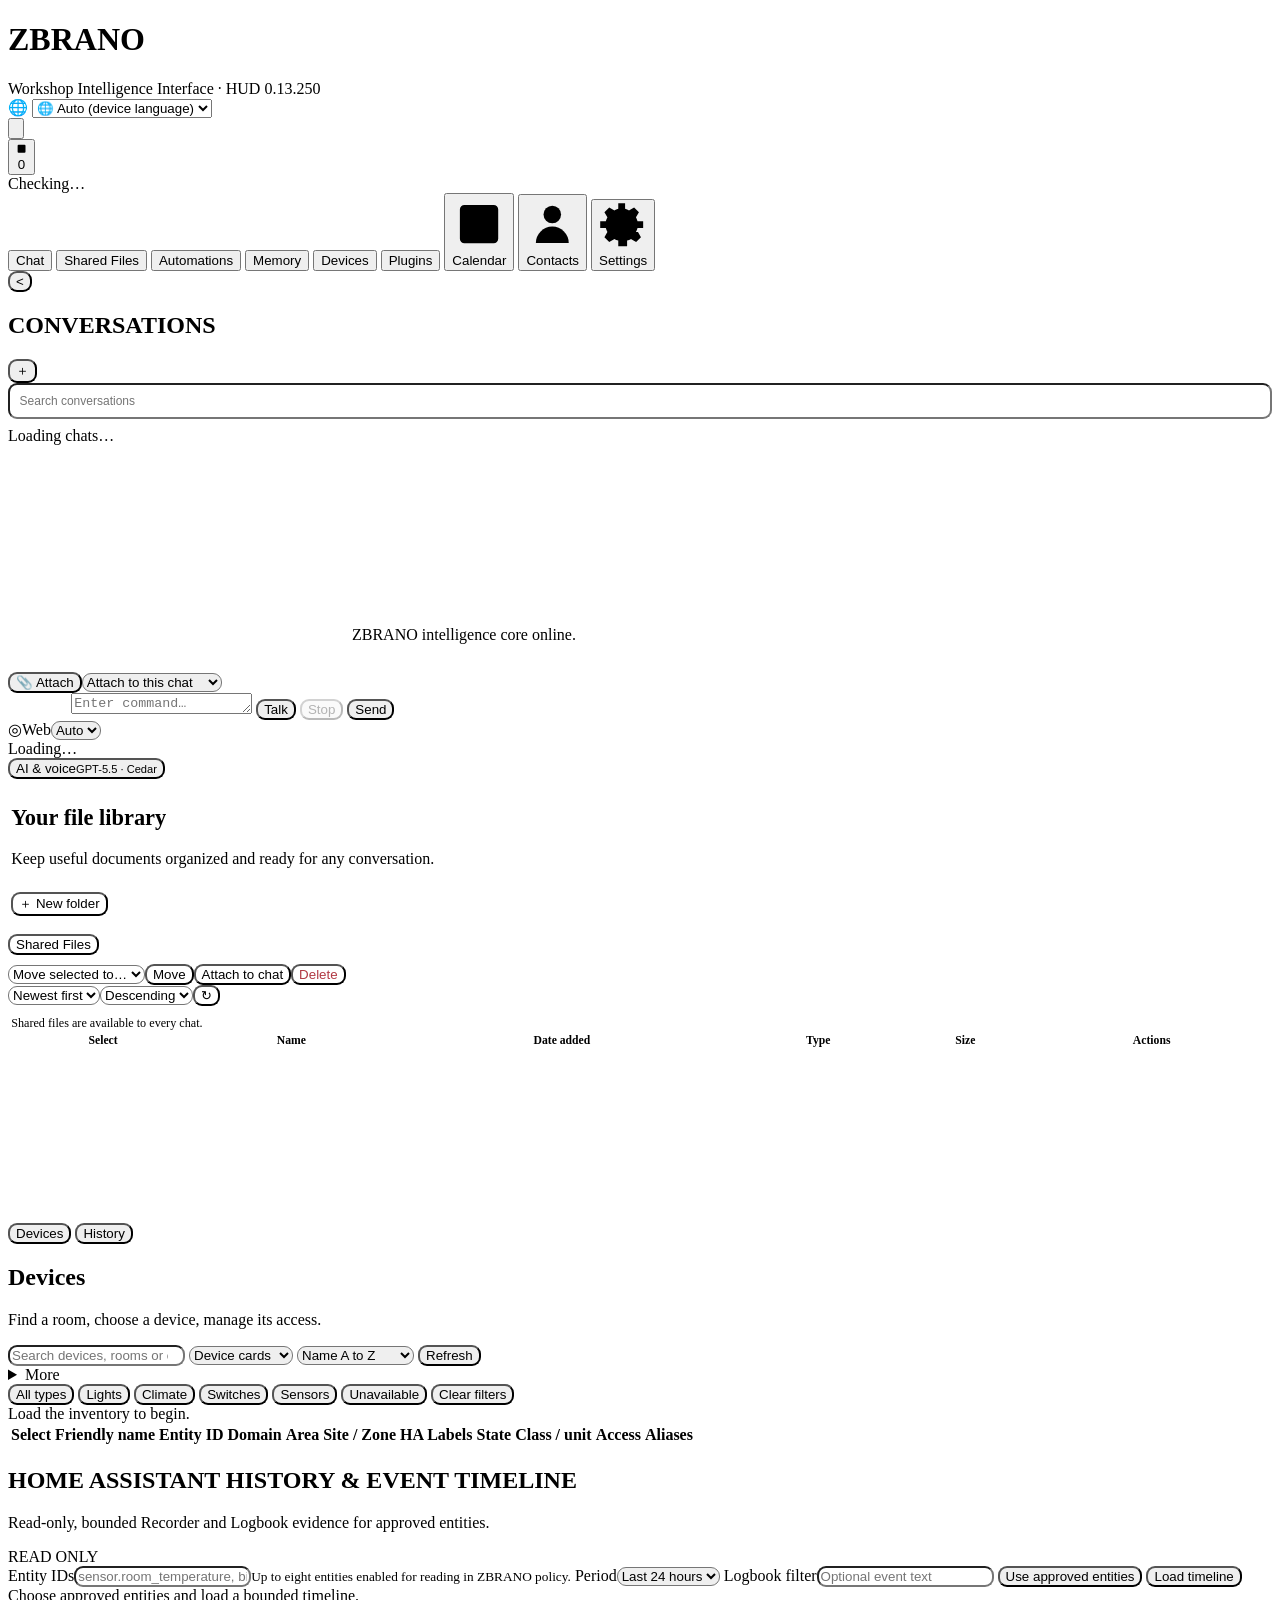
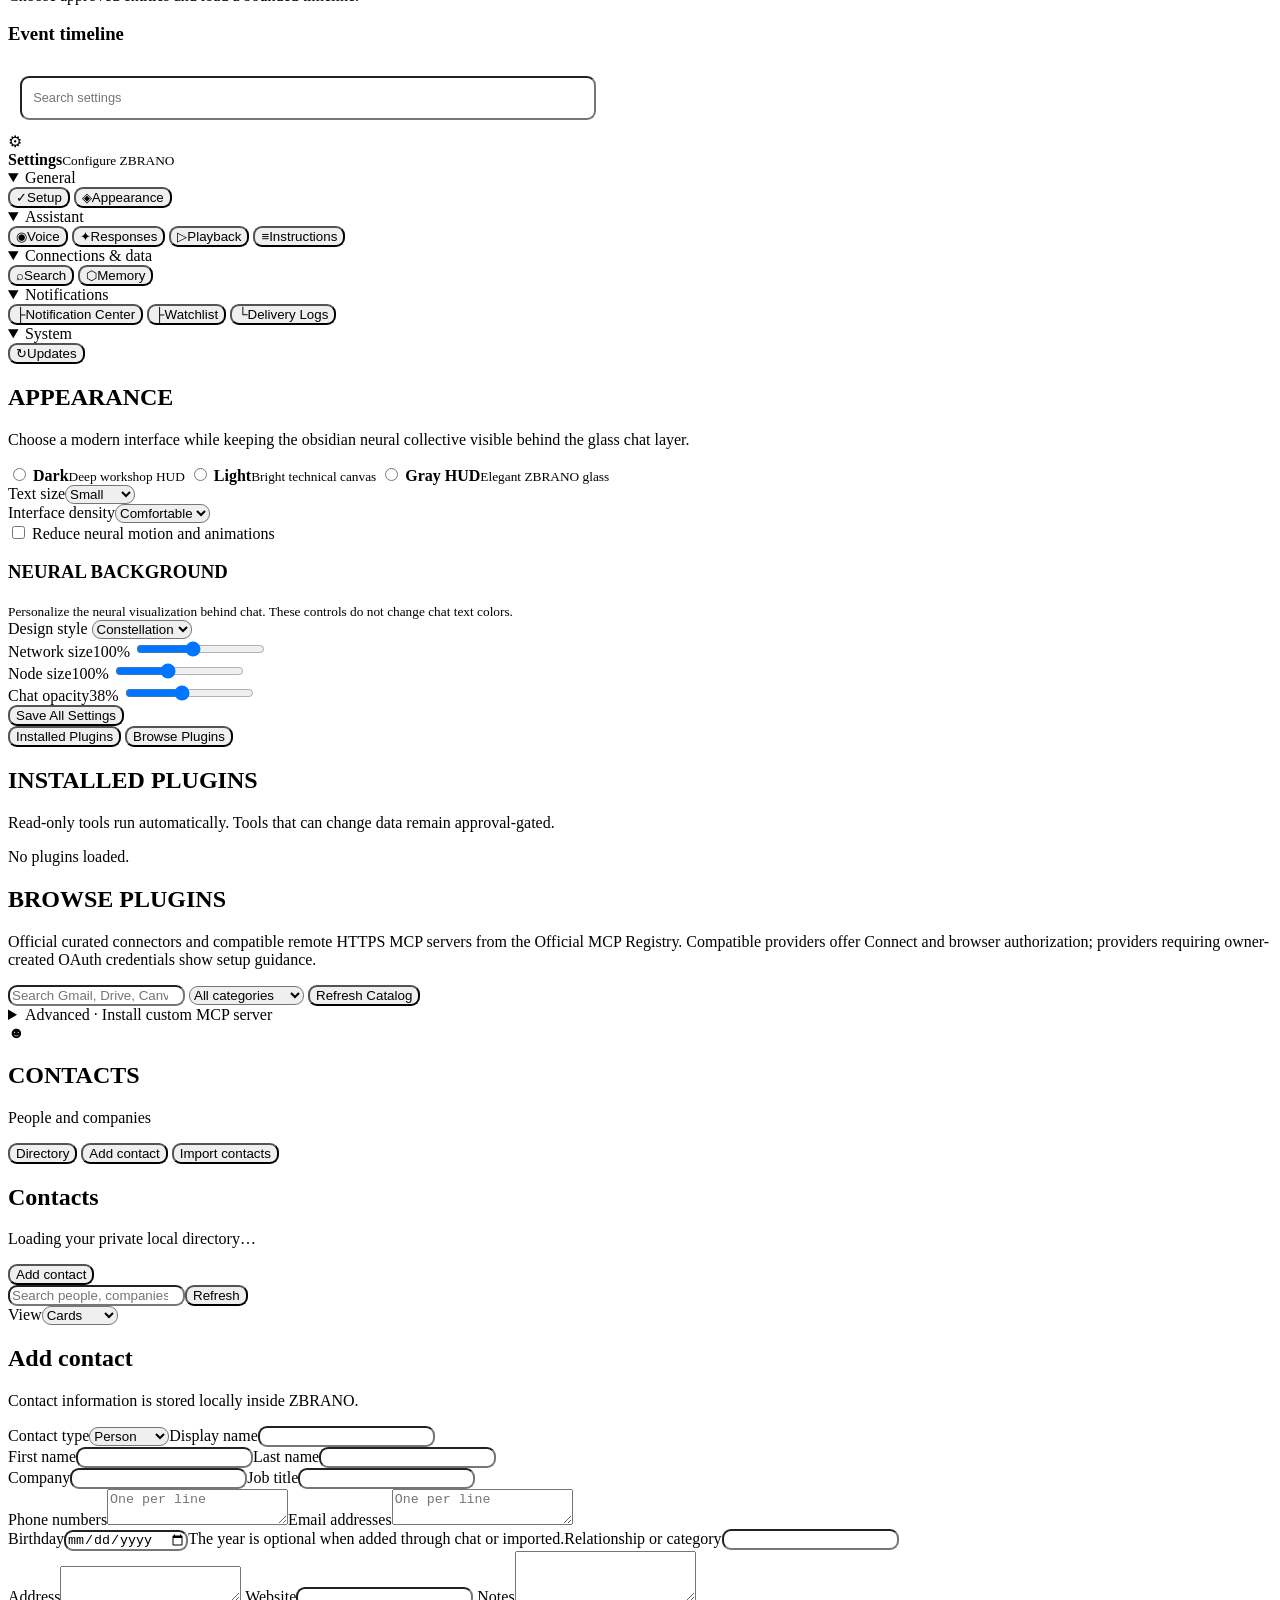
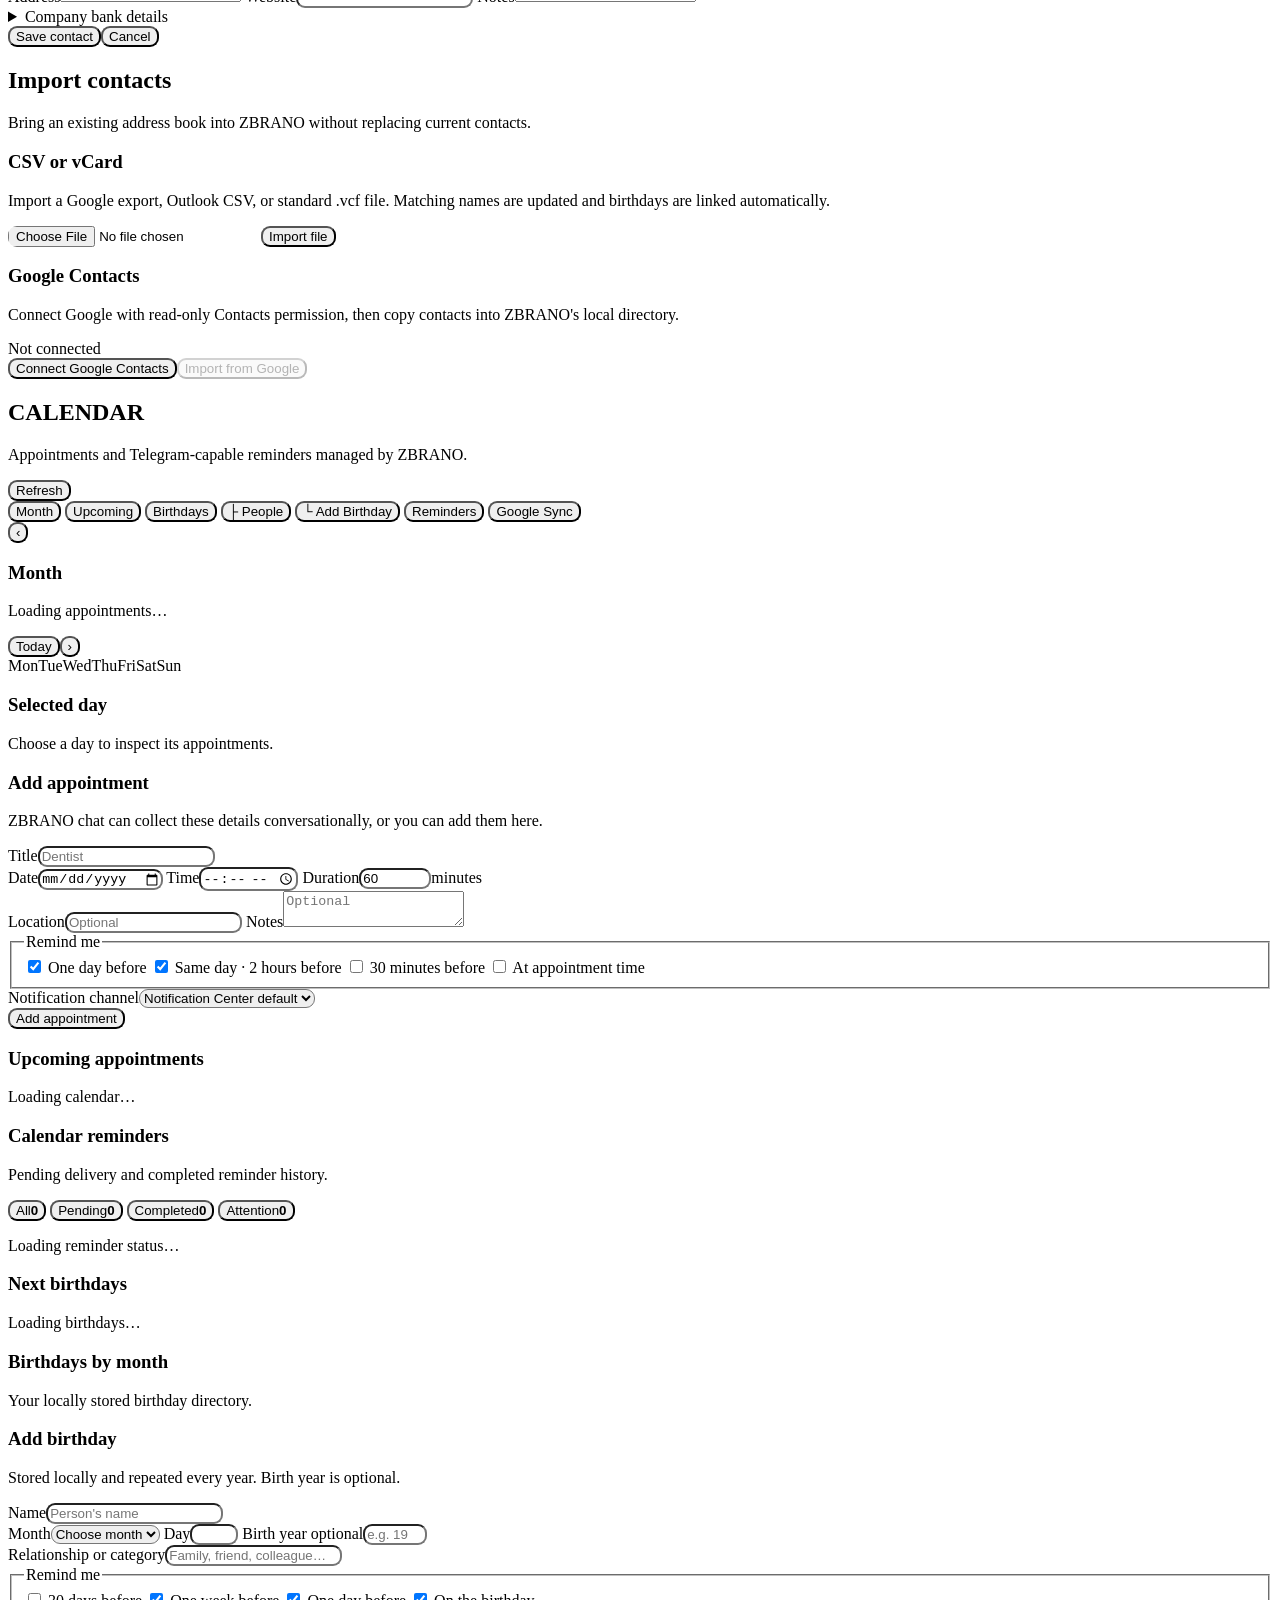
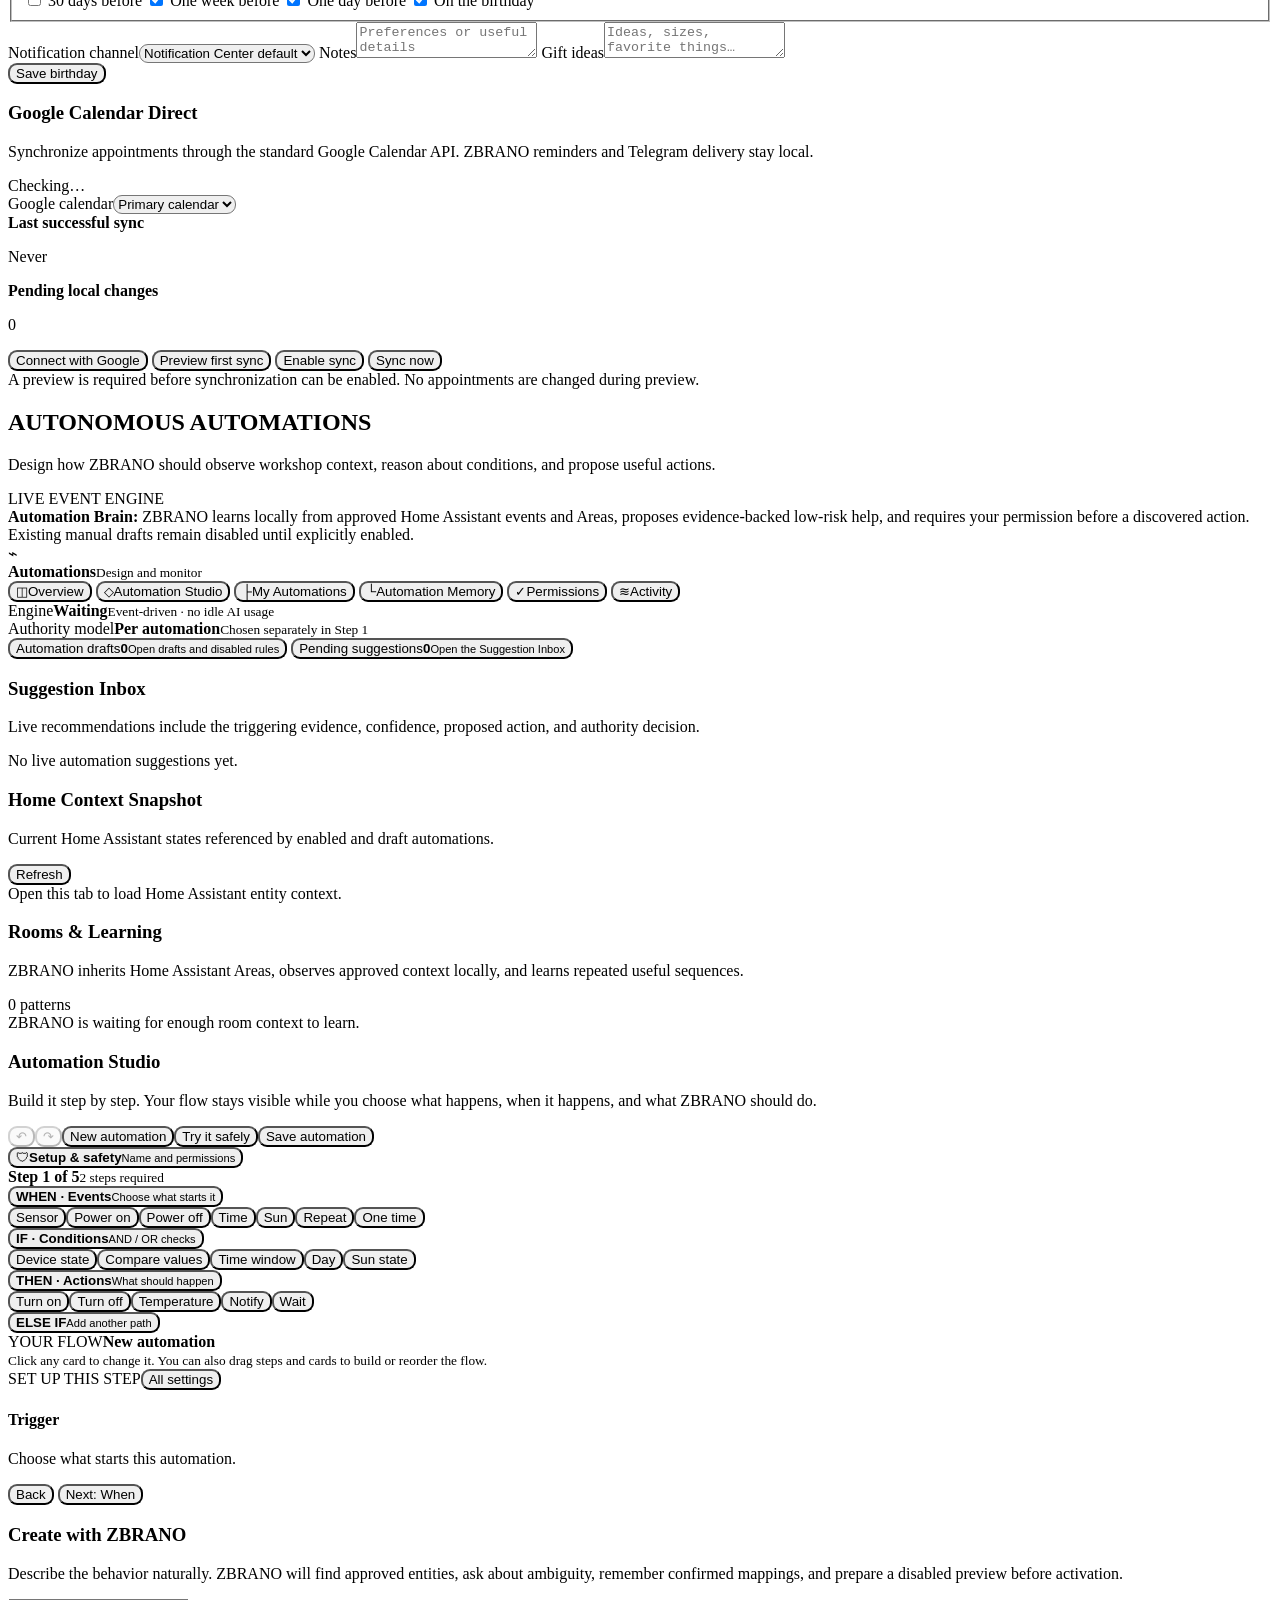
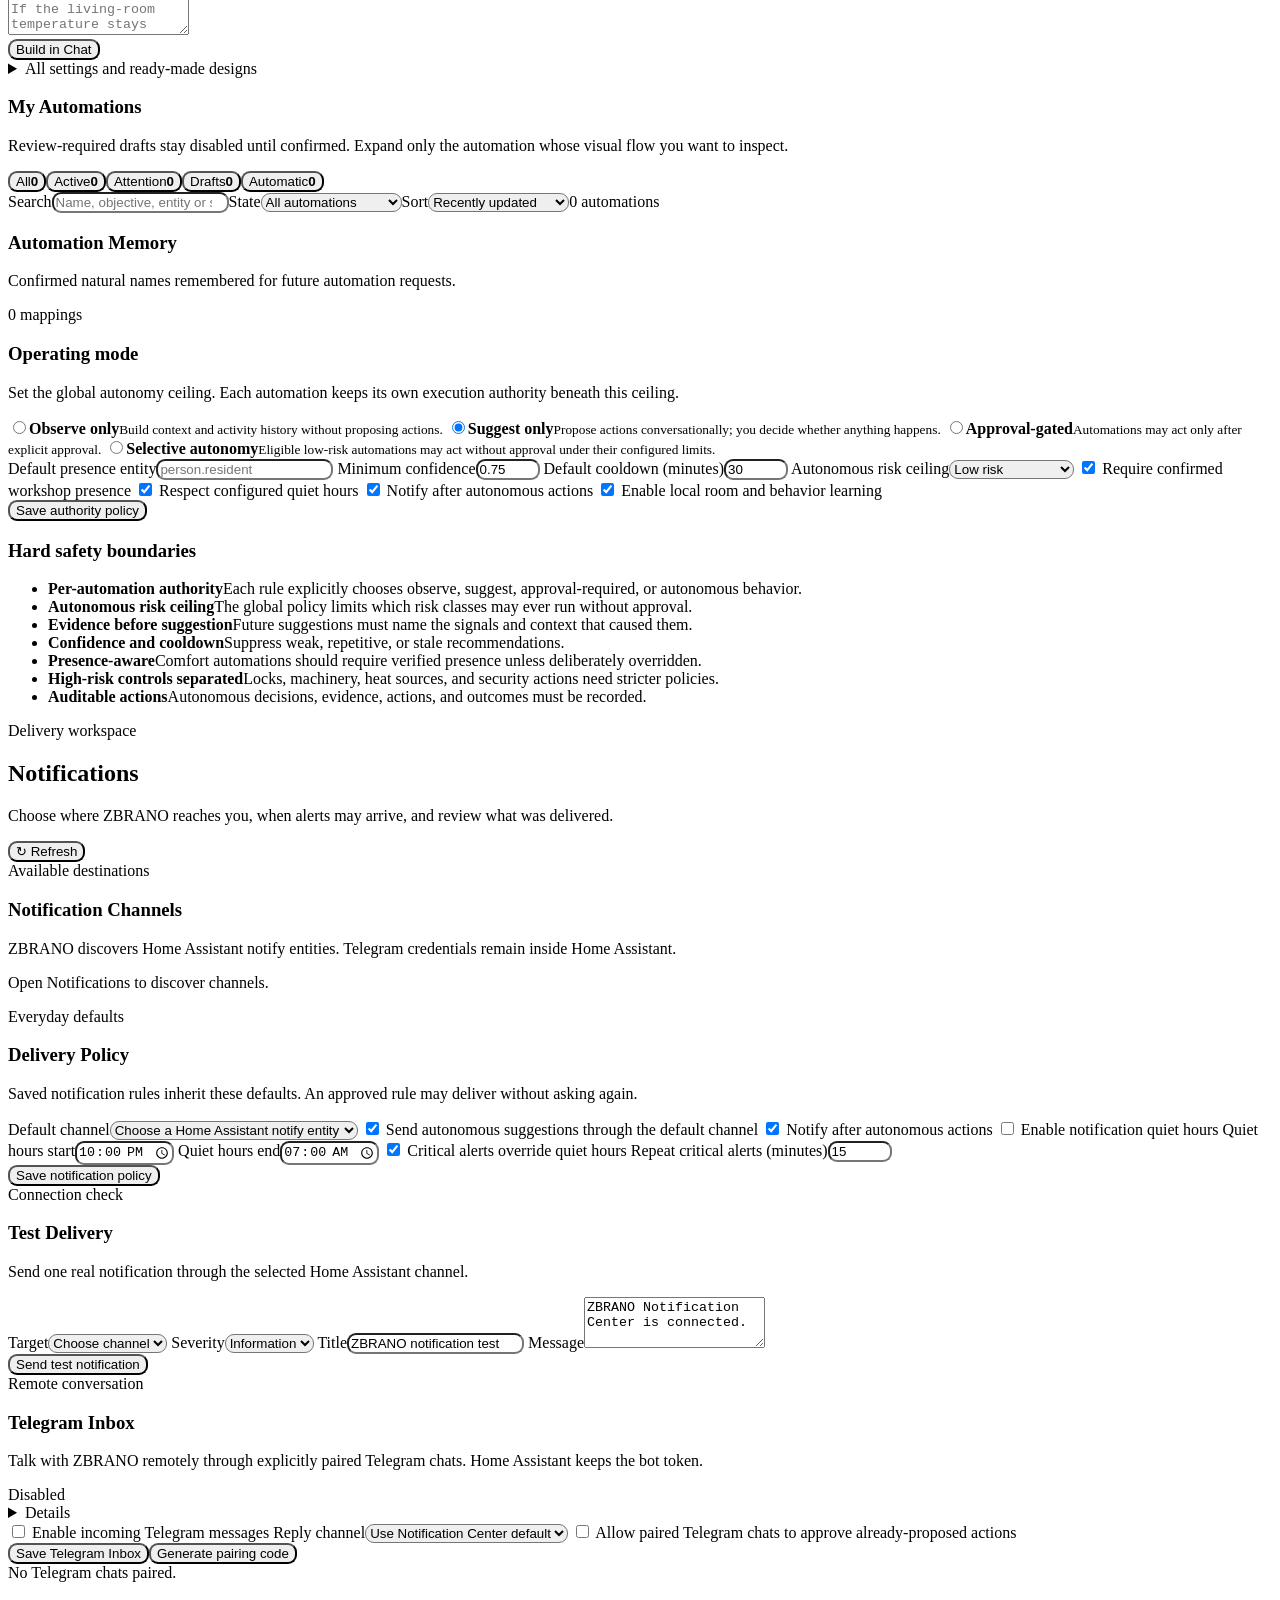
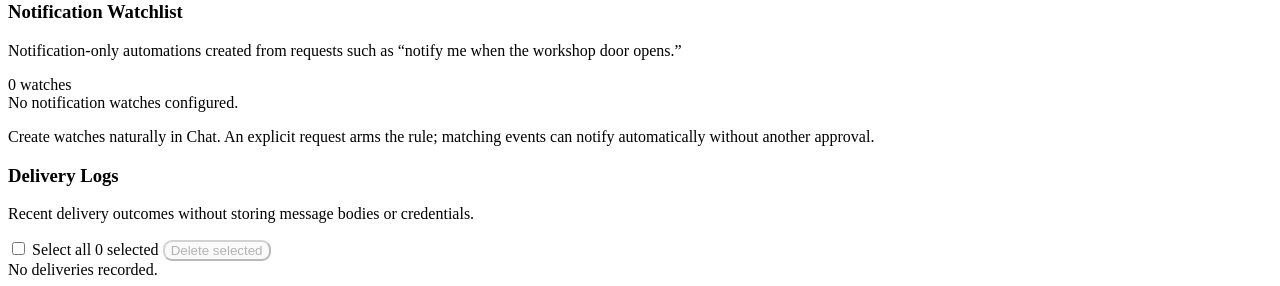
==== commit b90c033f: "Fix Shared Files actions and modernize file browser v0.13.250" ====
--- a/zbrano/app/static/index.html
+++ b/zbrano/app/static/index.html
@@ -38,7 +38,7 @@
   <header>
     <div class="brand-line">
       <h1>ZBRANO</h1>
-      <div class="status hud-version-label">Workshop Intelligence Interface · HUD 0.13.249</div>
+      <div class="status hud-version-label">Workshop Intelligence Interface · HUD 0.13.250</div>
     </div>
     <div class="runtime-status-stack">
       <label class="interface-language-picker" title="Interface language">
@@ -150,17 +150,18 @@
   </section>
 
   <section id="files-panel" class="panel shared-files-panel hidden">
-    <header class="shared-files-header">
-      <div><span class="shared-files-eyebrow">PRIVATE LIBRARY</span><h2>Your file library</h2><p>Keep useful documents organized and ready for any conversation.</p></div>
-      <div class="shared-files-primary-actions"><button id="shared-new-folder" type="button"><span aria-hidden="true">＋</span> New folder</button><button id="shared-upload-here" class="shared-upload-primary" type="button"><span aria-hidden="true">↑</span> Upload files</button><input id="shared-folder-upload" type="file" multiple hidden></div>
-    </header>
-    <div id="shared-breadcrumbs" class="shared-breadcrumbs" aria-label="Current folder"><button type="button" data-shared-folder="">Shared Files</button></div>
-    <div class="shared-files-commandbar">
-      <div class="shared-files-selection-tools"><select id="shared-move-target" aria-label="Move selected files"><option value="">Move selected to…</option></select><button id="shared-move" type="button">Move</button><button id="shared-use" type="button">Attach to chat</button><button id="shared-delete" class="shared-delete-action" type="button">Delete</button></div>
-      <div class="shared-files-view-tools"><select id="shared-sort" aria-label="Sort files"><option value="date">Newest first</option><option value="name">Name</option></select><select id="shared-order" aria-label="Sort direction"><option value="desc">Descending</option><option value="asc">Ascending</option></select><button id="shared-refresh" class="shared-icon-action" type="button" title="Refresh" aria-label="Refresh">↻</button></div>
-    </div>
-    <div id="shared-summary" class="shared-files-summary">Shared files are available to every chat.</div>
-    <div class="table-wrap shared-files-table-wrap"><table class="shared-files-table"><thead><tr><th class="shared-select-column"><span class="sr-only">Select</span></th><th>Name</th><th>Date added</th><th>Type</th><th>Size</th><th class="shared-actions-column"><span class="sr-only">Actions</span></th></tr></thead><tbody id="shared-file-rows"></tbody></table></div>
+<header class="shared-files-header">
+<div><h2>Your file library</h2><p>Keep useful documents organized and ready for any conversation.</p></div>
+<div class="shared-files-primary-actions"><button id="shared-new-folder" type="button"><span aria-hidden="true">＋</span> New folder</button><label id="shared-upload-here" class="shared-upload-primary"><span aria-hidden="true">&#8593;</span> <span>Upload files</span><input id="shared-folder-upload" type="file" multiple aria-label="Upload files"></label></div>
+</header>
+<dialog id="shared-folder-confirm" aria-labelledby="shared-folder-confirm-title"><form method="dialog"><h3 id="shared-folder-confirm-title">Delete folder?</h3><p id="shared-folder-confirm-name" data-i18n-ignore></p><p>Only empty folders can be deleted. Move or delete their contents first.</p><div><button value="cancel" autofocus>Cancel</button><button value="delete" class="shared-delete-action">Delete folder</button></div></form></dialog>
+<div id="shared-breadcrumbs" class="shared-breadcrumbs" aria-label="Current folder"><button type="button" data-shared-folder="">Shared Files</button></div>
+<div class="shared-files-commandbar">
+<div class="shared-files-selection-tools"><select id="shared-move-target" aria-label="Move selected files"><option value="">Move selected to…</option></select><button id="shared-move" type="button">Move</button><button id="shared-use" type="button">Attach to chat</button><button id="shared-delete" class="shared-delete-action" type="button">Delete</button></div>
+<div class="shared-files-view-tools"><select id="shared-sort" aria-label="Sort files"><option value="date">Newest first</option><option value="name">Name</option></select><select id="shared-order" aria-label="Sort direction"><option value="desc">Descending</option><option value="asc">Ascending</option></select><button id="shared-refresh" class="shared-icon-action" type="button" title="Refresh" aria-label="Refresh">↻</button></div>
+</div>
+<div id="shared-summary" class="shared-files-summary" role="status" aria-live="polite">Shared files are available to every chat.</div>
+<div class="table-wrap shared-files-table-wrap"><table class="shared-files-table"><thead><tr><th class="shared-select-column"><span class="sr-only">Select</span></th><th>Name</th><th>Date added</th><th>Type</th><th>Size</th><th class="shared-actions-column"><span class="sr-only">Actions</span></th></tr></thead><tbody id="shared-file-rows"></tbody></table></div>
   </section>
 
 <section id="entities-panel" class="panel hidden">
--- a/zbrano/app/static/css/interface-polish.css
+++ b/zbrano/app/static/css/interface-polish.css
@@ -0,0 +1,141 @@
+/* Shared control rhythm and compact mobile navigation. */
+:root { --control-radius:9px; }
+.panel :is(button,select,input:not([type=checkbox]):not([type=radio]):not([type=range])) { border-radius:var(--control-radius); }
+.panel :is(button,select,input):focus-visible { outline:2px solid var(--cyan); outline-offset:2px; }
+#mobile-navigation { display:none; }
+#mobile-more { box-sizing:border-box; width:min(440px,calc(100% - 1rem)); max-height:75dvh; margin:auto auto calc(4.5rem + env(safe-area-inset-bottom)); padding:1rem; border:1px solid var(--line); border-radius:18px; background:var(--surface-strong); color:var(--text); box-shadow:0 12px 40px rgba(0,0,0,.25); }
+#mobile-more::backdrop { background:rgba(0,0,0,.4); }
+#mobile-more h2 { margin:0 0 .8rem; font-size:1rem; }
+.mobile-more-links { display:grid; grid-template-columns:1fr 1fr; gap:.5rem; margin-bottom:.75rem; }
+#mobile-more button { min-height:44px; padding:.55rem; border-radius:10px; font-size:.8rem; }
+#mobile-more button.active { color:var(--cyan); border-color:var(--cyan); }
+#mobile-more [hidden],#mobile-navigation [hidden] { display:none!important; }
+.device-state { justify-self:end; max-width:100%; box-sizing:border-box; padding:.3rem .55rem; border-radius:7px; background:color-mix(in srgb,var(--text-muted) 9%,transparent); }
+.device-state[data-state-tone=on] { color:var(--cyan); background:color-mix(in srgb,var(--cyan) 12%,transparent); }
+.device-state[data-state-tone=unavailable] { color:var(--text-muted); border:1px dashed var(--line); }
+.device-card-footer { display:none; }
+.message.zbrano.device-action-result { border:1px solid color-mix(in srgb,var(--cyan) 40%,var(--line)); border-radius:12px; padding:.75rem 1rem; background:color-mix(in srgb,var(--cyan) 8%,var(--surface-strong)); }
+.device-action-result strong { display:block; margin-bottom:.35rem; }
+.device-action-result .action-state { display:inline-block; padding:.2rem .5rem; border-radius:6px; color:var(--cyan); background:color-mix(in srgb,var(--cyan) 10%,transparent); font-weight:650; }
+@media(max-width:700px) {
+  body > main { grid-template-rows:auto minmax(0,1fr); padding-bottom:calc(4.4rem + env(safe-area-inset-bottom))!important; }
+  body > main > nav { display:none!important; }
+  #mobile-navigation { display:grid; grid-template-columns:repeat(4,minmax(0,1fr)); gap:.2rem; position:fixed; z-index:50; bottom:0; left:0; right:0; box-sizing:border-box; padding:.4rem .45rem calc(.4rem + env(safe-area-inset-bottom)); border-top:1px solid var(--line); background:var(--surface-strong); box-shadow:0 -4px 20px rgba(0,0,0,.06); }
+  #mobile-navigation button { min-width:0; min-height:44px; padding:.4rem .1rem; border:0; border-radius:10px; font-size:.68rem; overflow-wrap:anywhere; background:transparent; box-shadow:none; color:var(--text-muted); }
+  #mobile-navigation button.active { background:color-mix(in srgb,var(--cyan) 12%,transparent); color:var(--cyan); }
+  #mobile-navigation button:focus-visible { outline:2px solid var(--cyan); outline-offset:-2px; }
+}
+
+/* Touch-friendly navigation and visible activity without numeric clutter. */
+:is(#mobile-navigation,#mobile-more) button { position:relative; }
+:is(#mobile-navigation,#mobile-more) button svg { width:1.15rem; height:1.15rem; flex:0 0 auto; fill:none; stroke:currentColor; stroke-width:1.7; stroke-linecap:round; stroke-linejoin:round; }
+#mobile-more .mobile-more-links button { display:flex; align-items:center; gap:.65rem; text-align:left; padding:.7rem; }
+.mobile-tab-label { min-width:0; overflow-wrap:anywhere; }
+:is(#mobile-navigation,#mobile-more) .has-activity::after { content:''; position:absolute; top:.35rem; right:.4rem; width:.4rem; height:.4rem; border-radius:50%; background:var(--cyan); box-shadow:0 0 0 2px var(--surface-strong); }
+@media(max-width:700px) {
+  #mobile-navigation button { display:flex; flex-direction:column; align-items:center; justify-content:center; gap:.25rem; }
+  #chat-list :is(.chat-open,.chat-rename,.chat-delete),#conversations-toggle,#new-chat-button { min-height:44px; }
+  #chat-list :is(.chat-rename,.chat-delete),#conversations-toggle,#new-chat-button { width:44px; height:44px; min-width:44px; }
+  .chat-sidebar { padding:.5rem; max-height:155px; }
+  .chat-sidebar-header { gap:.35rem; margin-bottom:.3rem; }
+  .chat-sidebar.conversations-collapsed { min-height:62px; max-height:62px; }
+}
+
+#chat-search { box-sizing:border-box; flex:0 0 auto; width:100%; min-width:0; min-height:36px; margin:0 0 .5rem; padding:.5rem .6rem; font-size:.75rem; }
+#chat-search-empty { margin:.2rem 0 .5rem; font-size:.75rem; line-height:1.5; color:var(--text-muted); }
+#chat-list [hidden],#chat-search-empty[hidden],#chat-latest[hidden] { display:none!important; }
+.chat-sidebar.conversations-collapsed :is(#chat-search,#chat-search-empty) { display:none; }
+.chat-latest-anchor { position:relative; flex:0 0 0; height:0; z-index:5; }
+#chat-latest { position:absolute; right:.75rem; bottom:.55rem; display:inline-flex; align-items:center; gap:.45rem; min-height:36px; padding:.4rem .7rem; border:1px solid var(--line); border-radius:999px; background:var(--surface-strong); color:var(--cyan); font-size:.75rem; box-shadow:0 4px 18px rgba(0,0,0,.15); }
+@media(max-width:700px) {
+  #chat-search,#chat-latest { min-height:44px; }
+  .chat-sidebar:not(.conversations-collapsed) { max-height:205px; }
+}
+
+.device-favorites-first { display:flex; align-items:center; gap:.4rem; padding:.4rem .2rem; color:var(--text); font-size:.75rem; }
+.device-favorites-first input { accent-color:var(--cyan); }
+#entities-panel[data-device-layout="table"] :is(#device-sort,.device-favorites-first) { display:none; }
+@media(max-width:700px) { #device-sort { flex:1 1 8rem; } #entity-more { margin-left:auto; } }
+
+.settings-find { position:sticky; top:0; z-index:20; padding:.75rem; border-bottom:1px solid var(--line); background:var(--surface-strong); }
+#settings-find { box-sizing:border-box; width:min(100%,36rem); min-height:44px; padding:.55rem .7rem; font-size:.8rem; }
+#settings-find-results { display:grid; gap:.3rem; max-height:18rem; overflow:auto; padding:.5rem 0 0; }
+#settings-find-results[hidden],#settings-find-empty[hidden] { display:none!important; }
+#settings-panel .settings-find-result { display:flex; flex-direction:column; align-items:flex-start; gap:.2rem; min-height:44px; padding:.65rem .75rem; text-align:left; background:color-mix(in srgb,var(--cyan) 5%,var(--surface-strong)); box-shadow:none; }
+.settings-find-result strong { font-size:.8rem; overflow-wrap:anywhere; }
+.settings-find-result small,#settings-find-empty { font-size:.72rem; color:var(--text-muted); }
+.settings-found { outline:2px solid var(--cyan); outline-offset:4px; border-radius:6px; }
+
+.message-actions { display:flex; justify-content:flex-end; align-items:center; gap:.35rem; flex-wrap:wrap; margin-top:.5rem; }
+#messages :is(.message-copy,.message-edit) { display:inline-flex; align-items:center; gap:.35rem; min-height:30px; padding:.25rem .4rem; border:0; border-radius:7px; background:transparent; box-shadow:none; color:var(--text-muted); font-size:.68rem; font-weight:500; }
+#messages :is(.message-copy,.message-edit):hover { background:color-mix(in srgb,var(--cyan) 8%,transparent); color:var(--cyan); }
+:is(.message-copy,.message-edit) svg { width:.9rem; height:.9rem; fill:none; stroke:currentColor; stroke-width:1.7; stroke-linecap:round; stroke-linejoin:round; }
+.message-copy-status { color:var(--text-muted); font-size:.68rem; }
+.clipboard-fallback { position:fixed; top:0; left:-9999px; }
+@media(max-width:700px) { #messages :is(.message-copy,.message-edit) { min-height:44px; } }
+
+/* Centered conversation with cyan user prompts and open replies. */
+#messages .message { box-sizing:border-box; width:min(100%,76ch); max-width:100%; padding:.8rem 1rem; margin:.65rem auto; border:0; border-radius:0; line-height:1.65; overflow-wrap:anywhere; text-shadow:none; }
+#messages .message::before { display:none; }
+#messages .message.zbrano { margin-right:auto; background:transparent; }
+#messages .message.user { margin-left:auto; color:var(--text); white-space:pre-wrap; background:transparent; }
+#messages .message-user-content { width:fit-content; max-width:85%; box-sizing:border-box; margin-left:auto; padding:0; color:var(--cyan); text-align:left; }
+#messages .message.user .message-attachments { margin-left:auto; width:fit-content; max-width:85%; }
+#messages .message-actions { white-space:normal; }
+#messages .message.device-action-result { border:0; background:transparent; }
+#messages .message :is(p,ul,ol) { max-width:70ch; }
+#messages .message pre { max-width:100%; box-sizing:border-box; }
+:root[data-density="compact"] #messages .message { padding:.6rem .8rem; margin:.45rem auto; line-height:1.5; }
+@media(max-width:700px) { #messages .message { padding:.65rem .75rem; } }
+
+#messages :is(.message-copy,.message-edit) { justify-content:center; width:30px; height:30px; padding:0; flex:0 0 auto; }
+.message-copy-status:empty { display:none; }
+@media(max-width:700px) { #messages :is(.message-copy,.message-edit) { width:44px; height:44px; } }
+
+/* Modestly narrow the desktop prompt row without resizing its controls. */
+@media(min-width:701px) {
+  #chat-form { box-sizing:border-box; width:90%; margin-left:auto; margin-right:auto; }
+}
+
+/* Shared Files: a calm file browser with direct actions and readable rows. */
+#files-panel { gap:1rem; background:var(--panel); }
+#files-panel .shared-files-eyebrow { display:none; }
+#files-panel .shared-files-header { padding:.5rem .2rem; }
+#files-panel .shared-files-header h2 { font-size:1.4rem; font-weight:650; }
+#files-panel .shared-files-primary-actions { gap:.6rem; }
+#files-panel .shared-upload-primary { position:relative; display:inline-flex; align-items:center; justify-content:center; gap:.4rem; box-sizing:border-box; min-height:42px; padding:.55rem 1rem; border:1px solid var(--cyan); border-radius:10px; background:var(--cyan); color:#07151c; font-size:.8rem; font-weight:650; cursor:pointer; overflow:hidden; }
+#files-panel #shared-folder-upload { position:absolute; inset:0; width:100%; height:100%; margin:0; padding:0; opacity:0; cursor:pointer; }
+#files-panel .shared-upload-primary:focus-within { outline:2px solid var(--text); outline-offset:3px; }
+#files-panel .shared-upload-primary[aria-busy] { opacity:.6; cursor:wait; }
+#files-panel .shared-files-commandbar { border:0; border-radius:0; padding:.6rem 0; background:transparent; box-shadow:none; border-top:1px solid var(--line); border-bottom:1px solid var(--line); }
+#files-panel .shared-files-summary { background:transparent; border-radius:0; padding:0 .2rem; font-size:.76rem; }
+#files-panel .shared-files-table-wrap { border-radius:12px; box-shadow:none; background:var(--surface); min-height:12rem; }
+#files-panel .shared-files-table { width:100%; min-width:0; }
+#files-panel .shared-files-table th { text-transform:none; letter-spacing:0; font-size:.73rem; font-weight:600; }
+#files-panel .shared-files-table td { padding:.8rem; }
+#files-panel .shared-files-table tr:has(input:checked) { background:color-mix(in srgb,var(--cyan) 9%,var(--surface)); }
+#files-panel :is(.shared-folder-name,.shared-file-name) { font-weight:550; box-shadow:none; overflow-wrap:anywhere; }
+#files-panel :is(.shared-folder-icon,.shared-file-icon) { width:2.2rem; height:2.2rem; border:0; border-radius:8px; }
+#files-panel .shared-folder-delete { display:inline-grid; place-items:center; width:36px; height:36px; padding:.5rem; border:0; opacity:1; border-radius:8px; }
+#files-panel svg { width:1.15rem; height:1.15rem; fill:none; stroke:currentColor; stroke-width:1.6; stroke-linecap:round; stroke-linejoin:round; }
+#shared-folder-confirm { max-width:min(28rem,calc(100vw - 3rem)); padding:1.5rem; border:1px solid var(--line); border-radius:16px; background:var(--surface-strong); color:var(--text); box-shadow:0 20px 70px #0004; }
+#shared-folder-confirm::backdrop { background:#0007; }
+#shared-folder-confirm form { display:block; }
+#shared-folder-confirm h3 { margin:0 0 .8rem; }
+#shared-folder-confirm-name { font-weight:650; overflow-wrap:anywhere; }
+#shared-folder-confirm form > div { display:flex; justify-content:flex-end; gap:.6rem; margin-top:1.3rem; }
+@media(max-width:700px) {
+  #files-panel .shared-files-primary-actions > :is(button,label) { flex:1; min-height:44px; }
+  #files-panel .shared-files-table :is(th,td):nth-child(3),#files-panel .shared-files-table :is(th,td):nth-child(4) { display:none; }
+  #files-panel .shared-files-table td { padding:.55rem .35rem; }
+  #files-panel .shared-files-table th { padding:.65rem .35rem; }
+  #files-panel .shared-folder-delete { width:44px; height:44px; }
+  #files-panel .shared-files-selection-tools { gap:.35rem; }
+  #files-panel .shared-files-commandbar :is(button,select) { min-height:40px; }
+}
+
+#files-panel :is(button,select) { box-shadow:none; color:var(--text); background-color:var(--surface-strong); }
+#files-panel .shared-upload-primary { color:#fff!important; }
+:root[data-theme="dark"] #files-panel .shared-upload-primary { color:#07151c!important; }
+#files-panel :is(.shared-folder-delete,.shared-delete-action) { color:#b13943; }
+:root[data-theme="dark"] #files-panel :is(.shared-folder-delete,.shared-delete-action) { color:#ff9da4; }
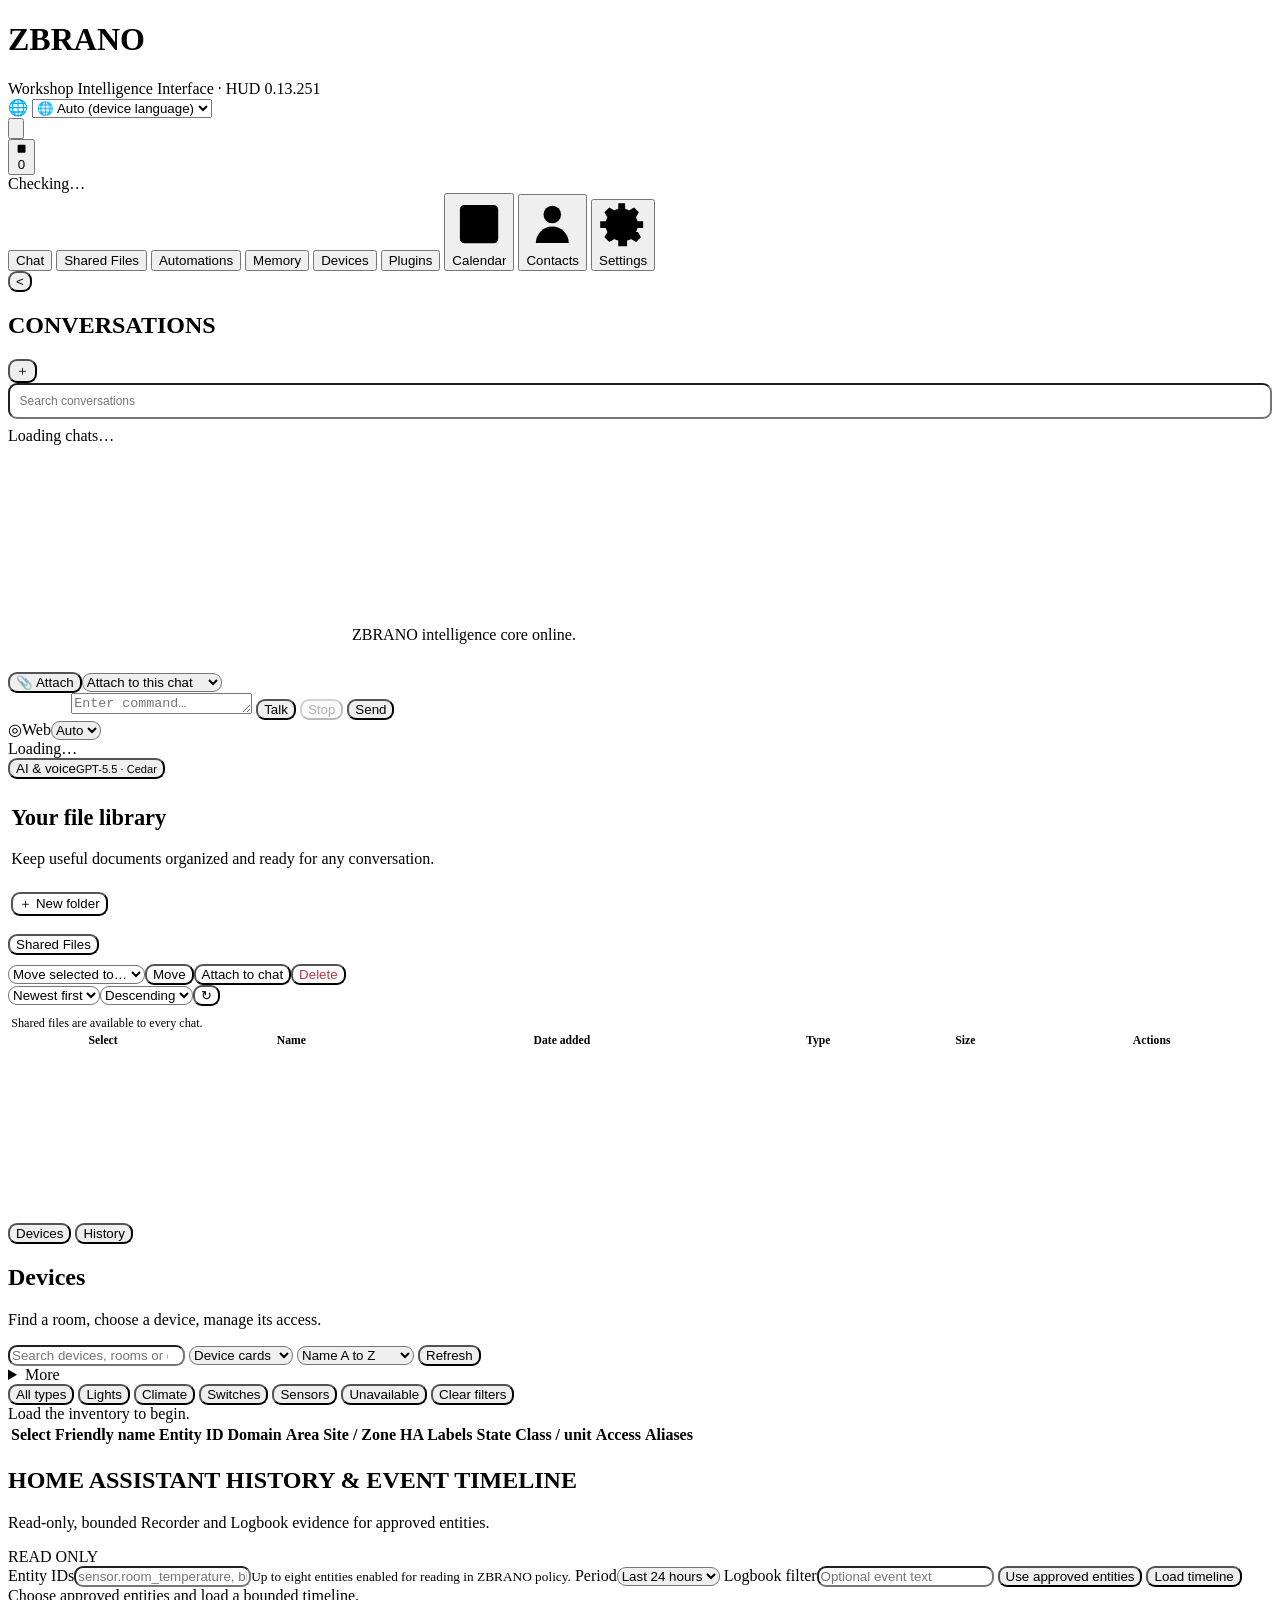
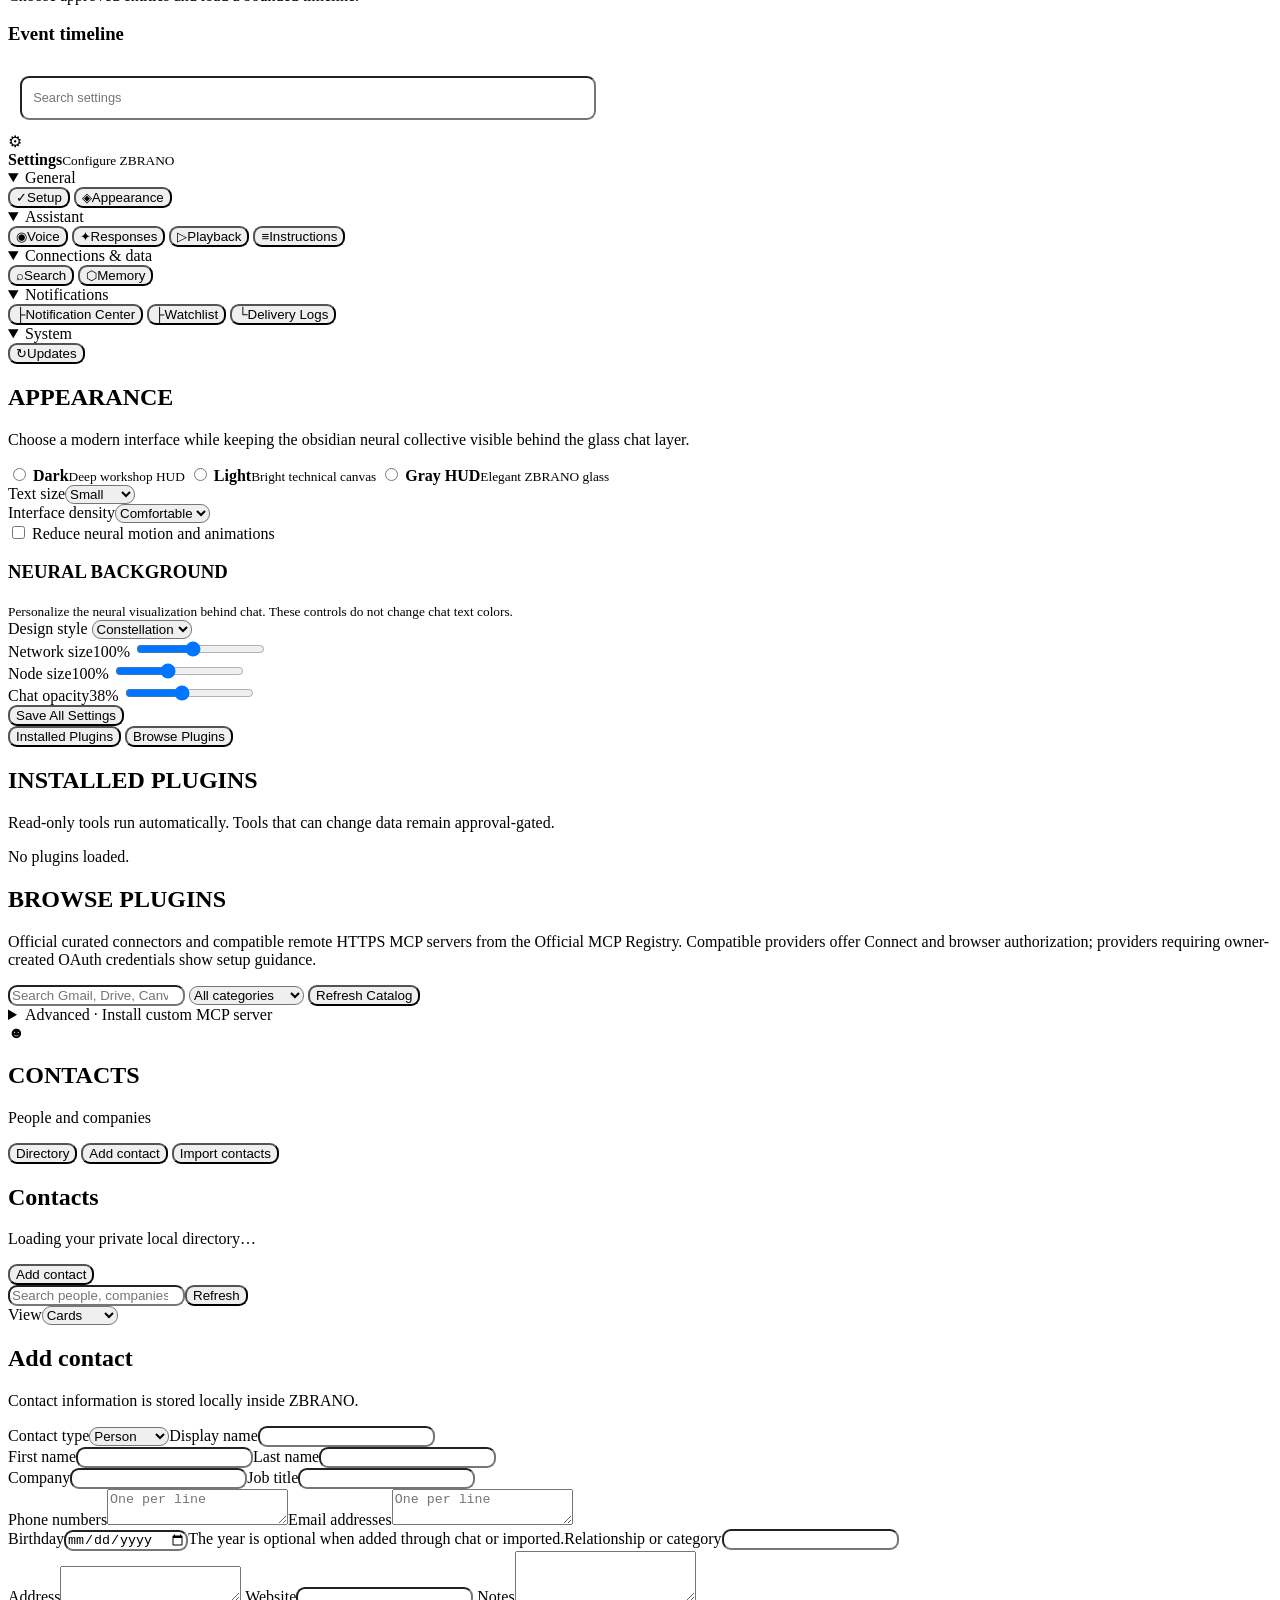
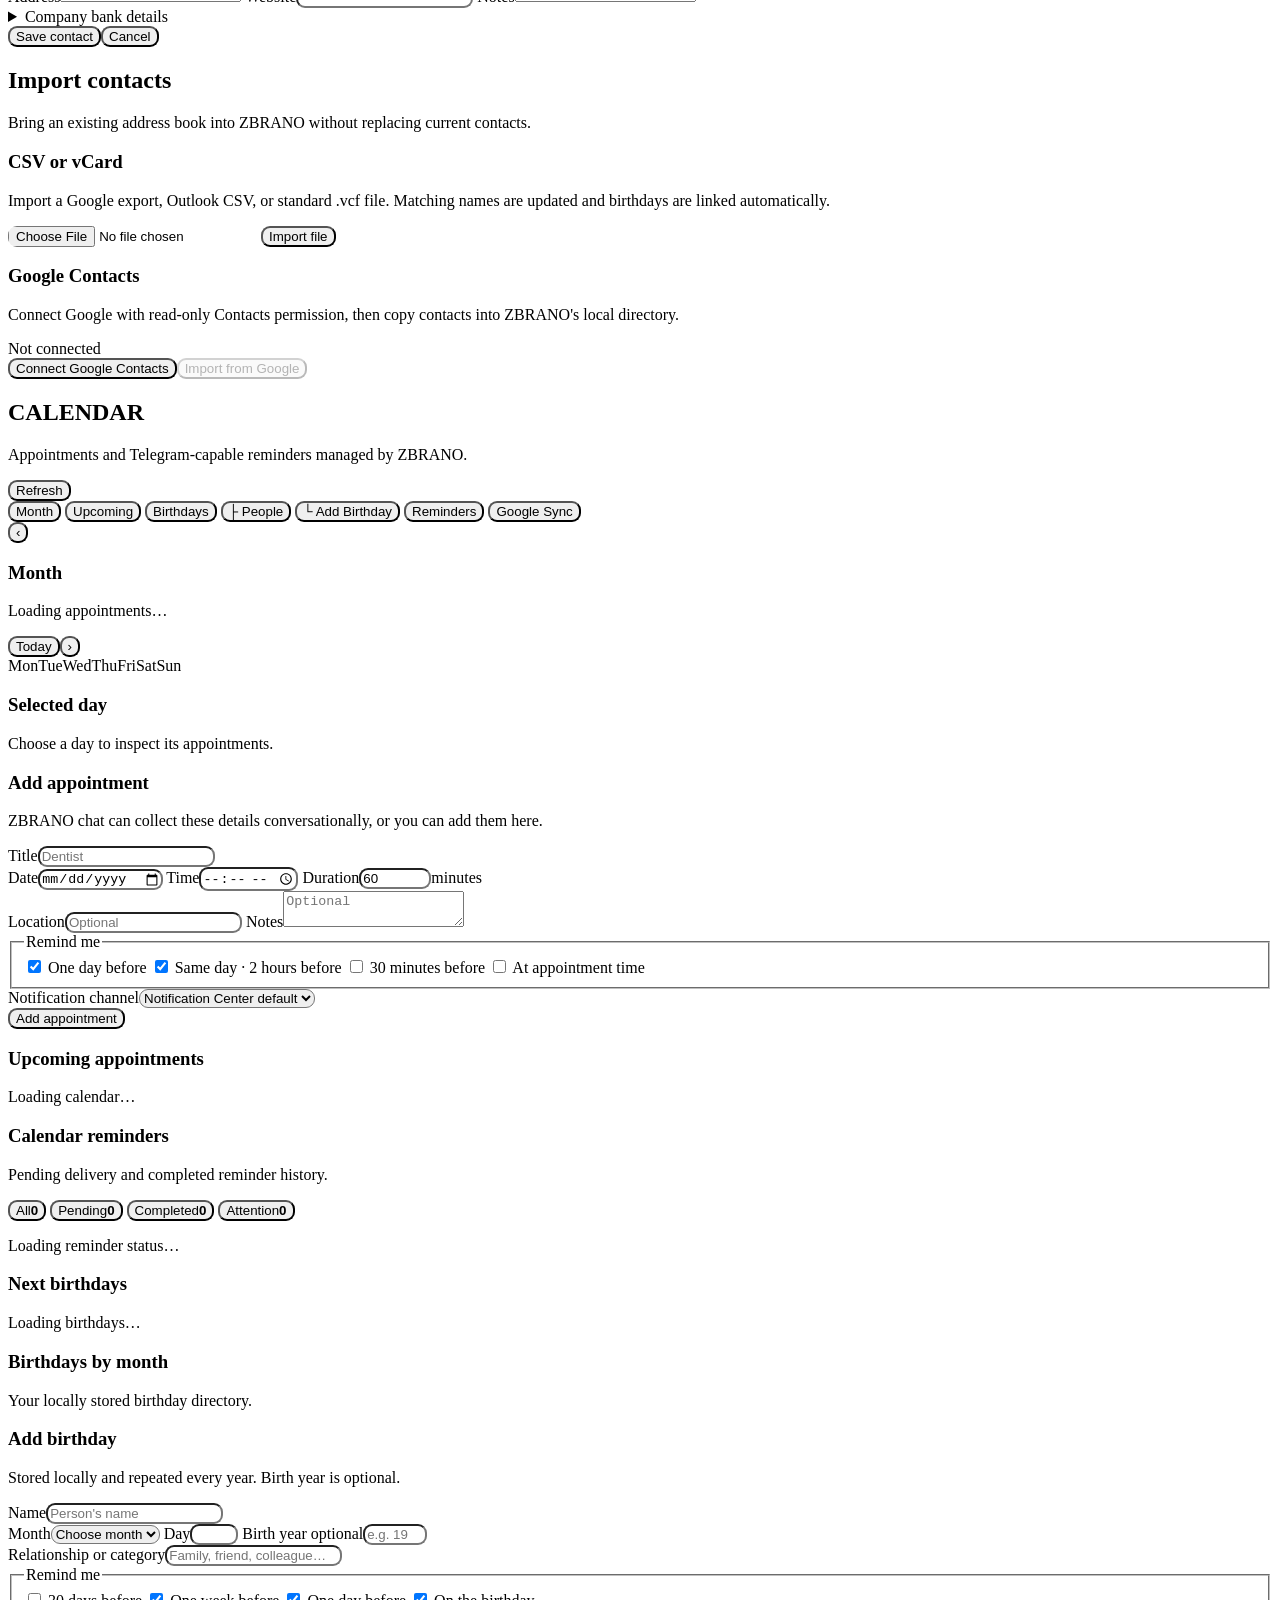
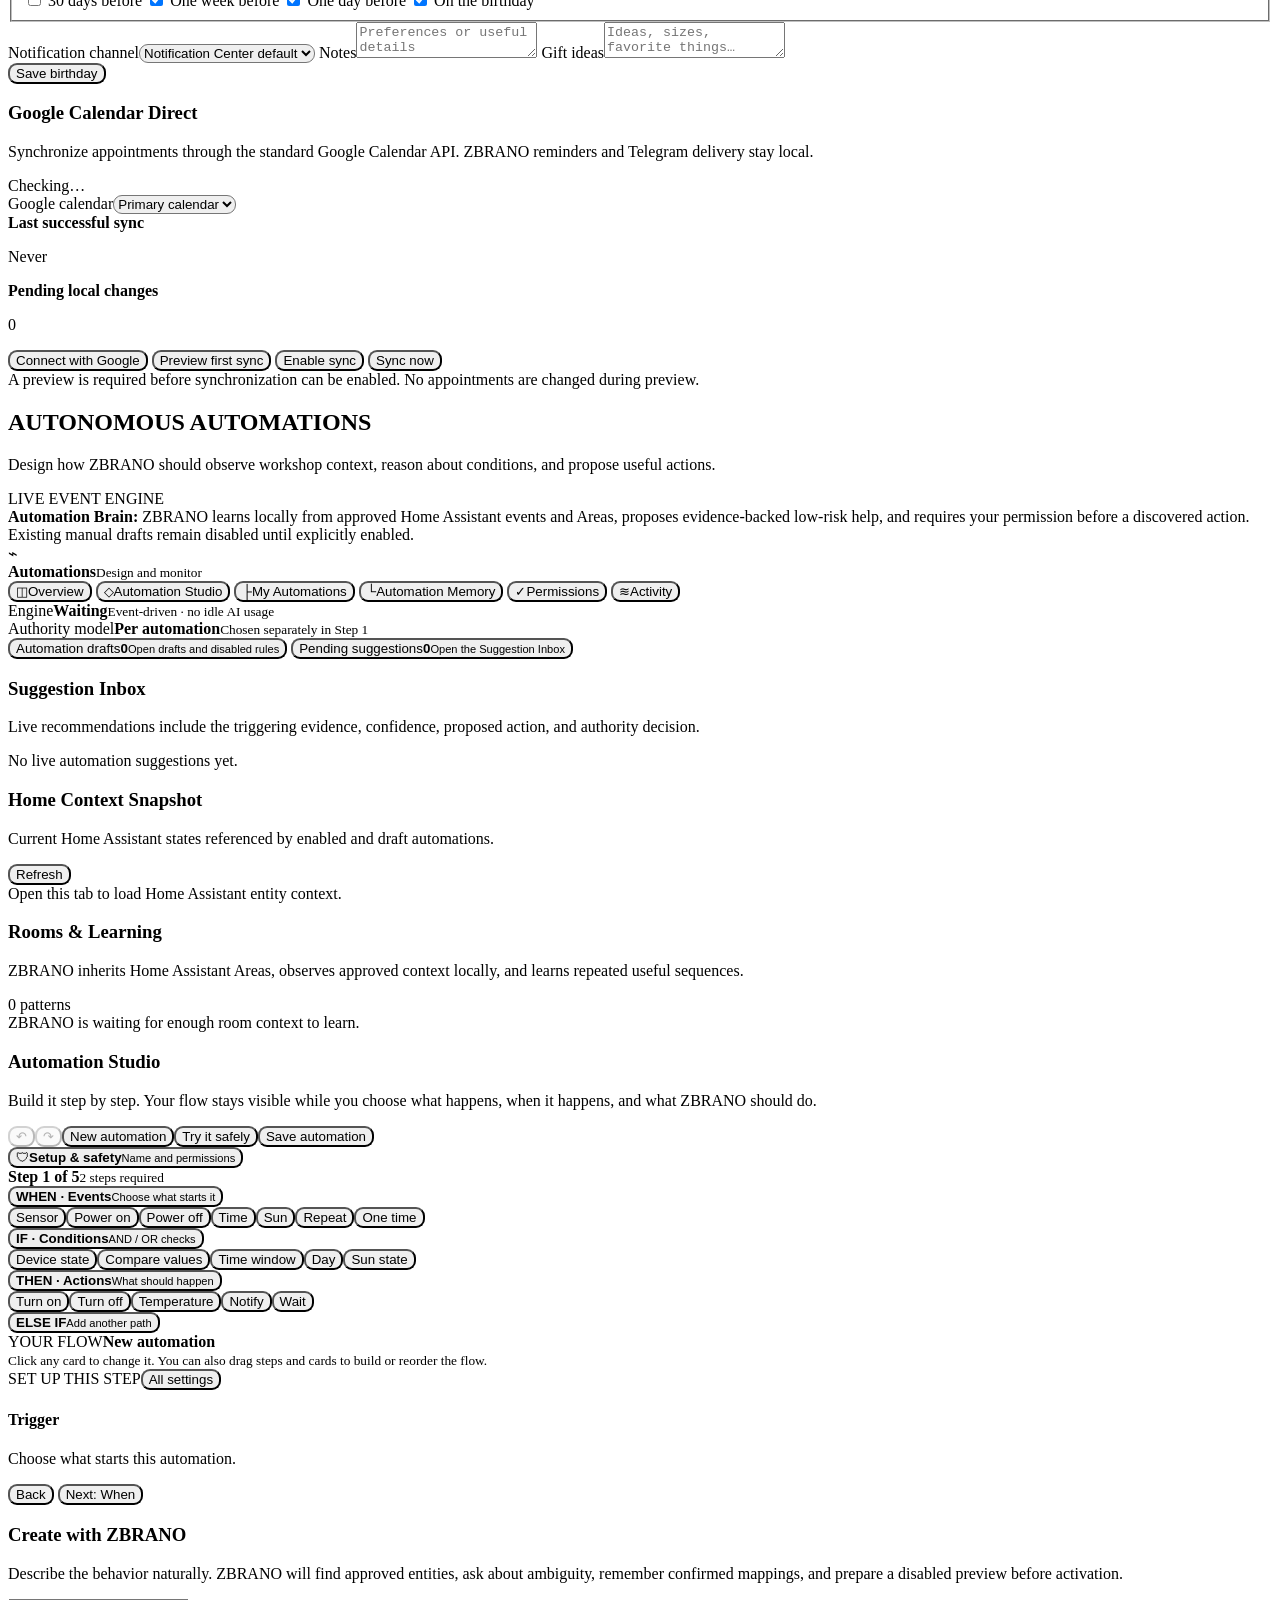
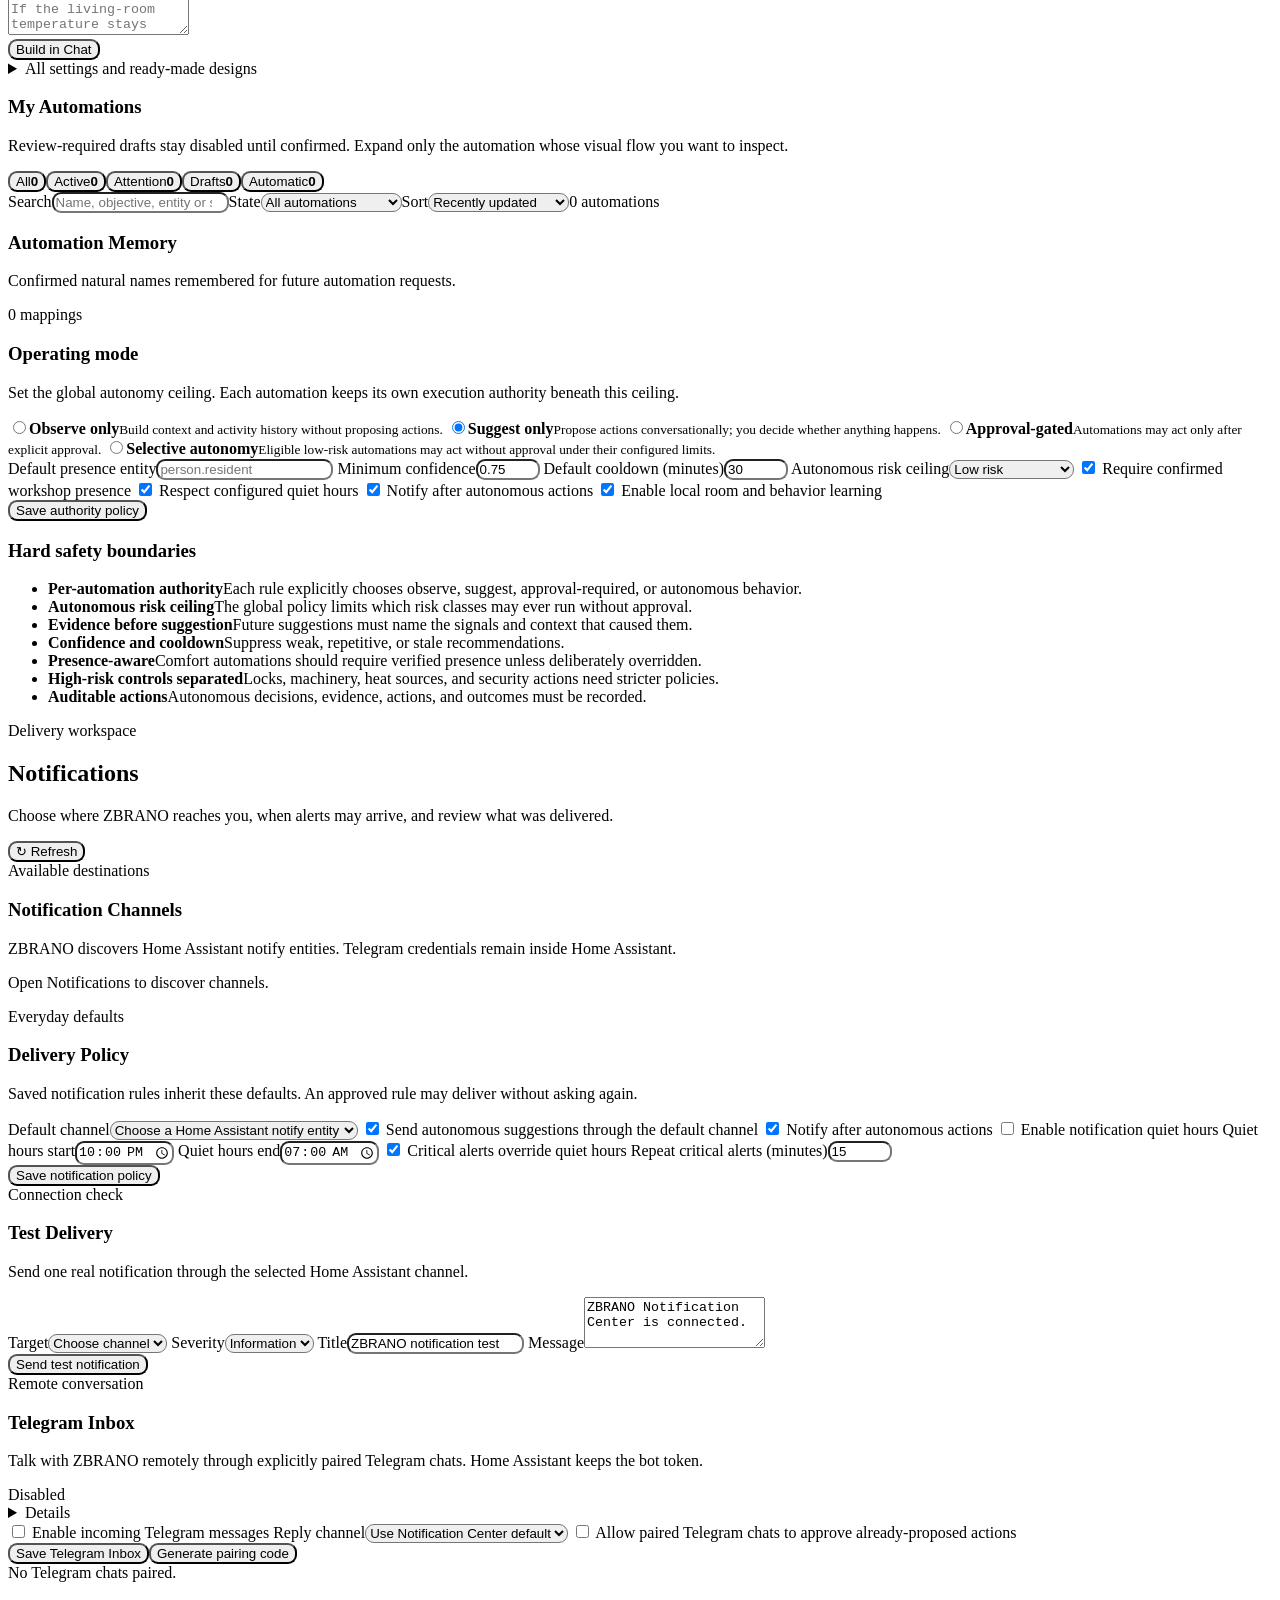
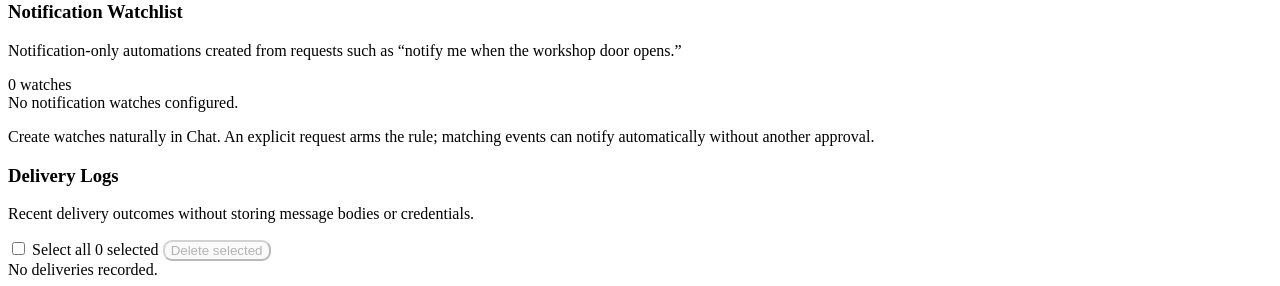
==== commit ae38d97e: "Enforce Ingress access and prevent static file traversal in v0.13.251" ====
--- a/zbrano/app/static/index.html
+++ b/zbrano/app/static/index.html
@@ -38,7 +38,7 @@
   <header>
     <div class="brand-line">
       <h1>ZBRANO</h1>
-      <div class="status hud-version-label">Workshop Intelligence Interface · HUD 0.13.250</div>
+      <div class="status hud-version-label">Workshop Intelligence Interface · HUD 0.13.251</div>
     </div>
     <div class="runtime-status-stack">
       <label class="interface-language-picker" title="Interface language">
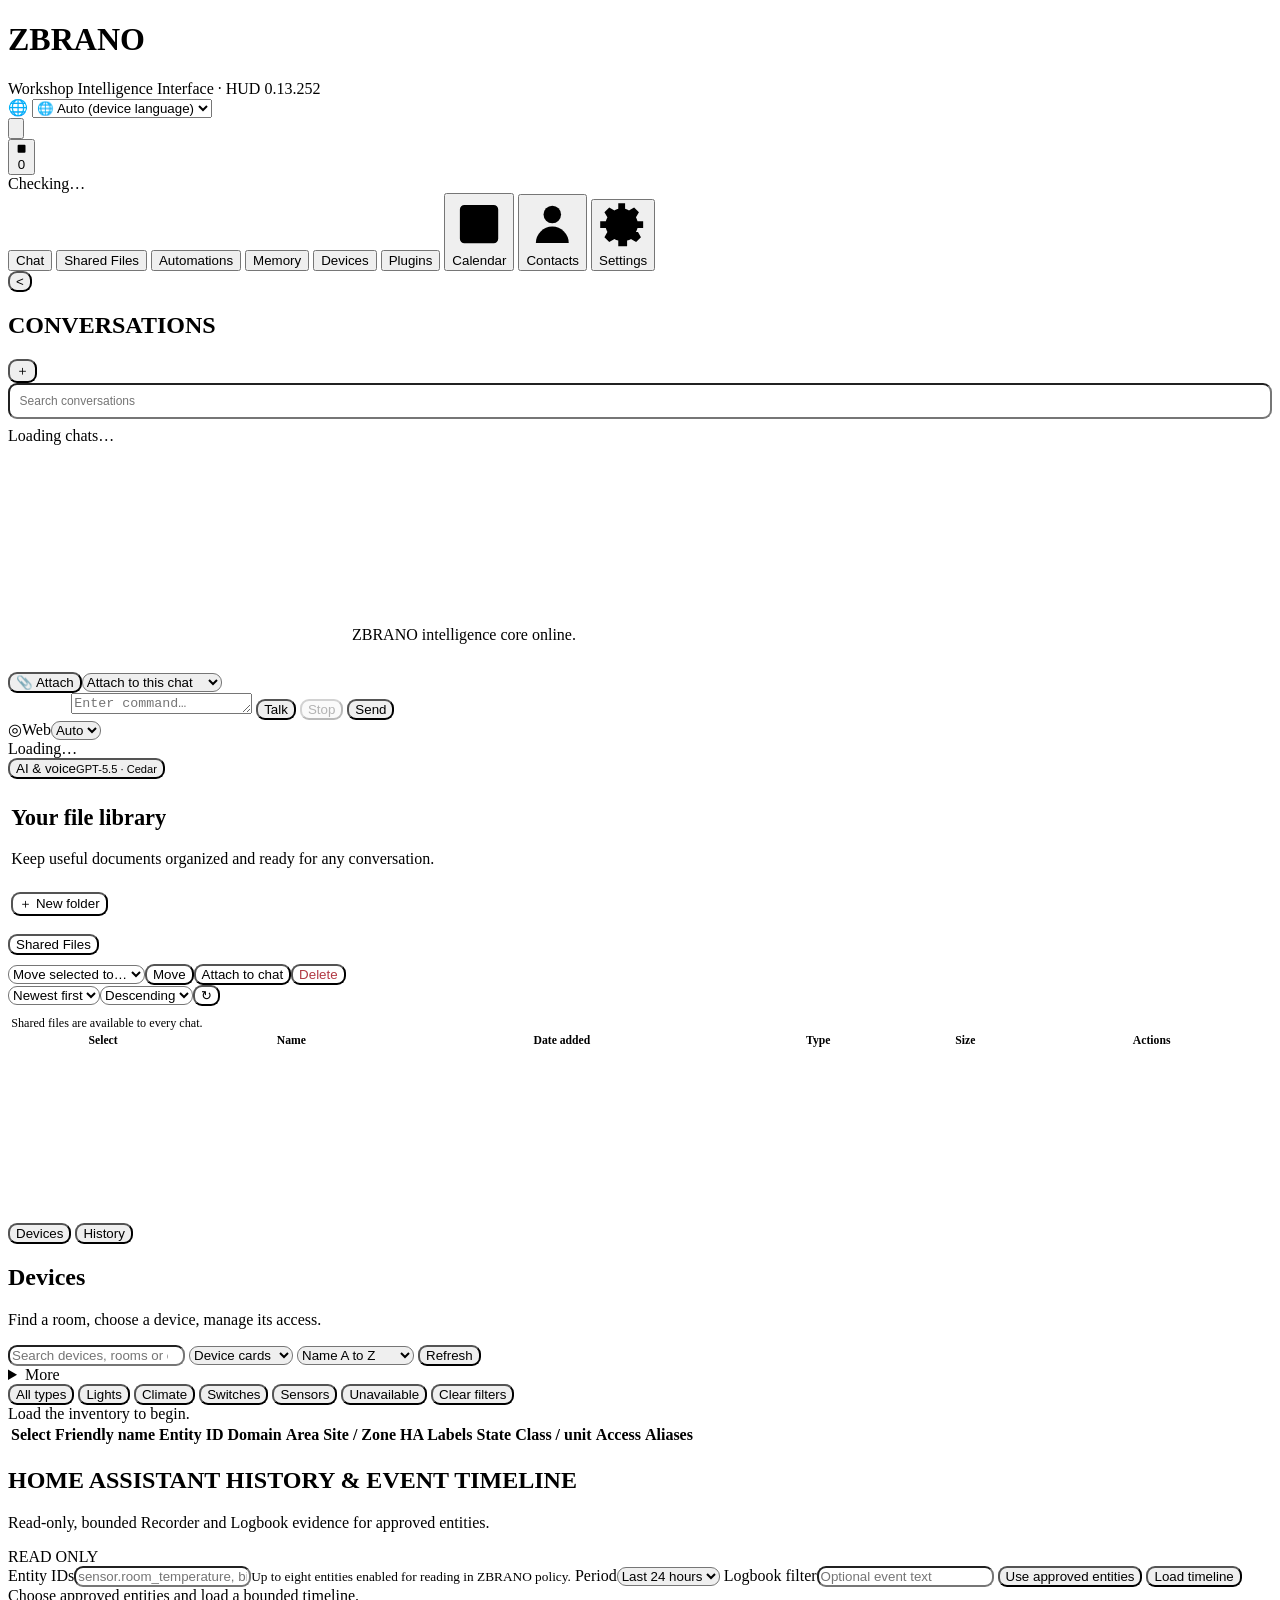
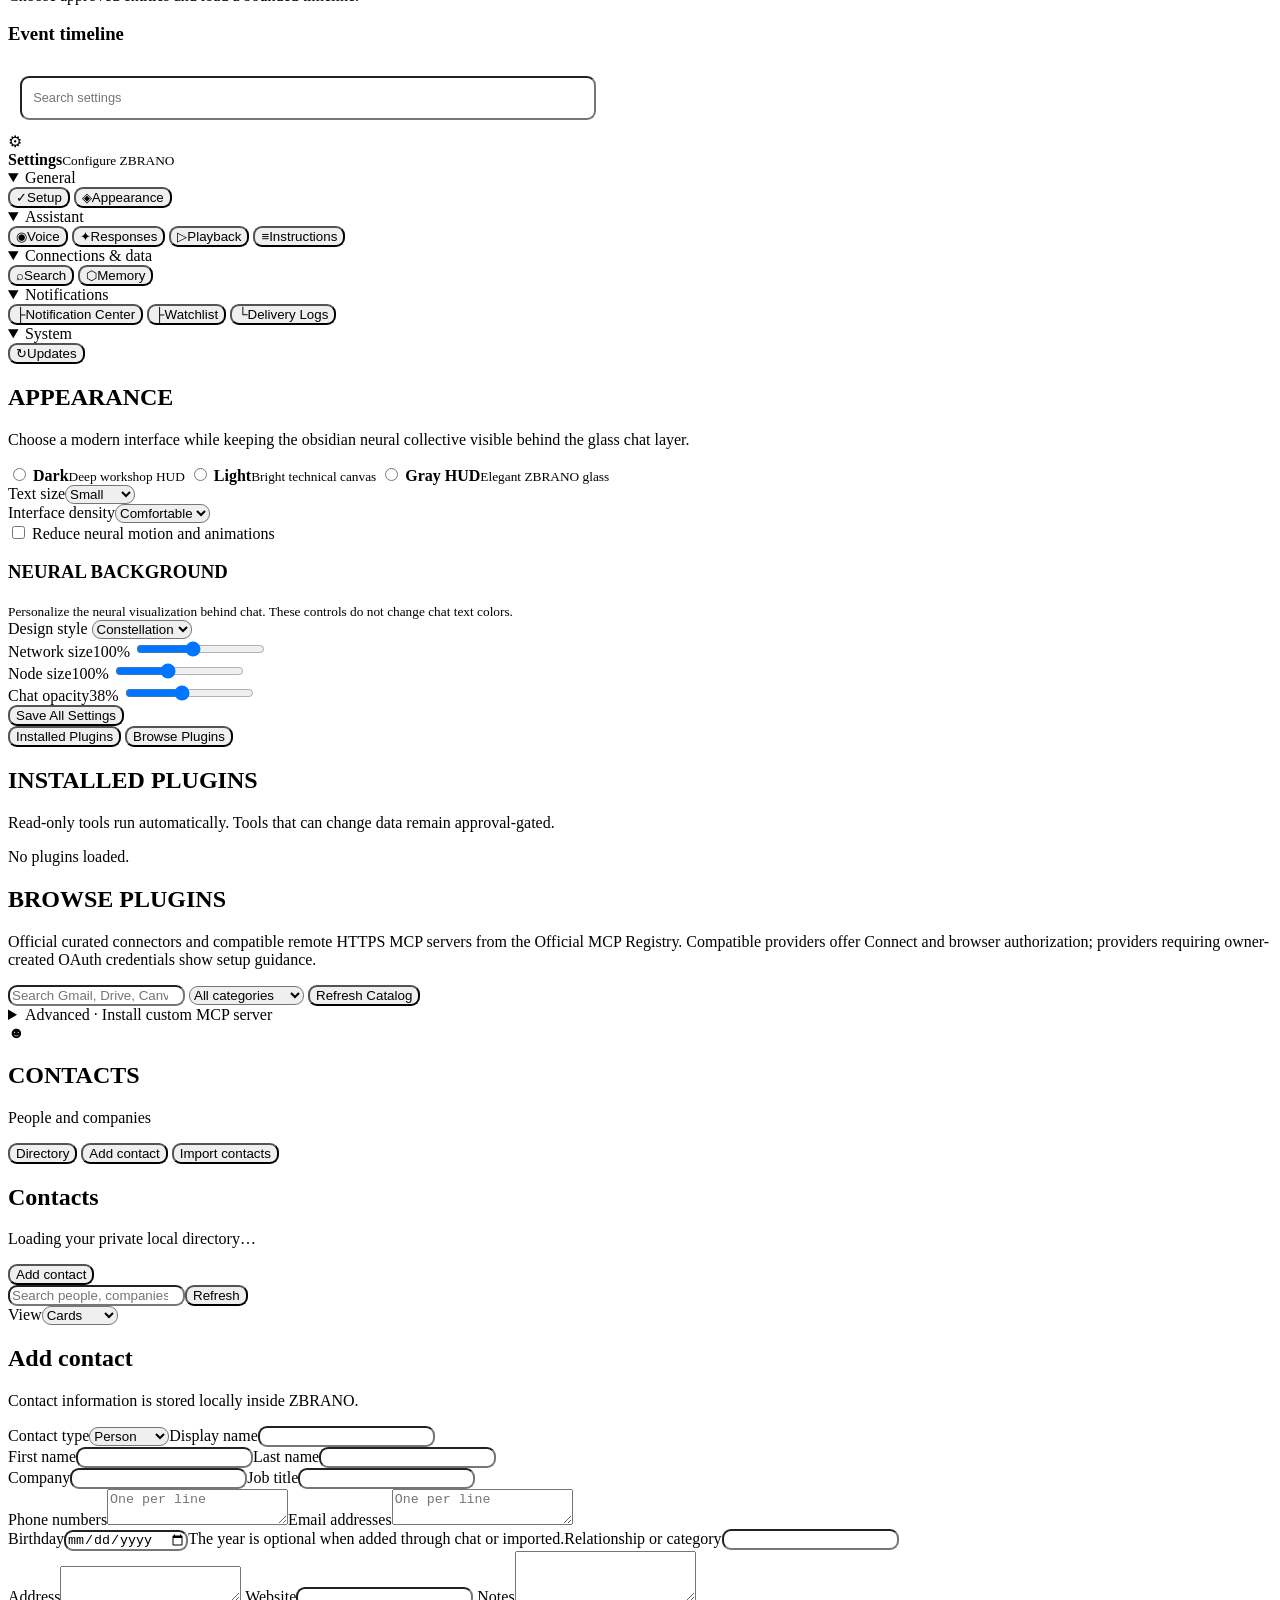
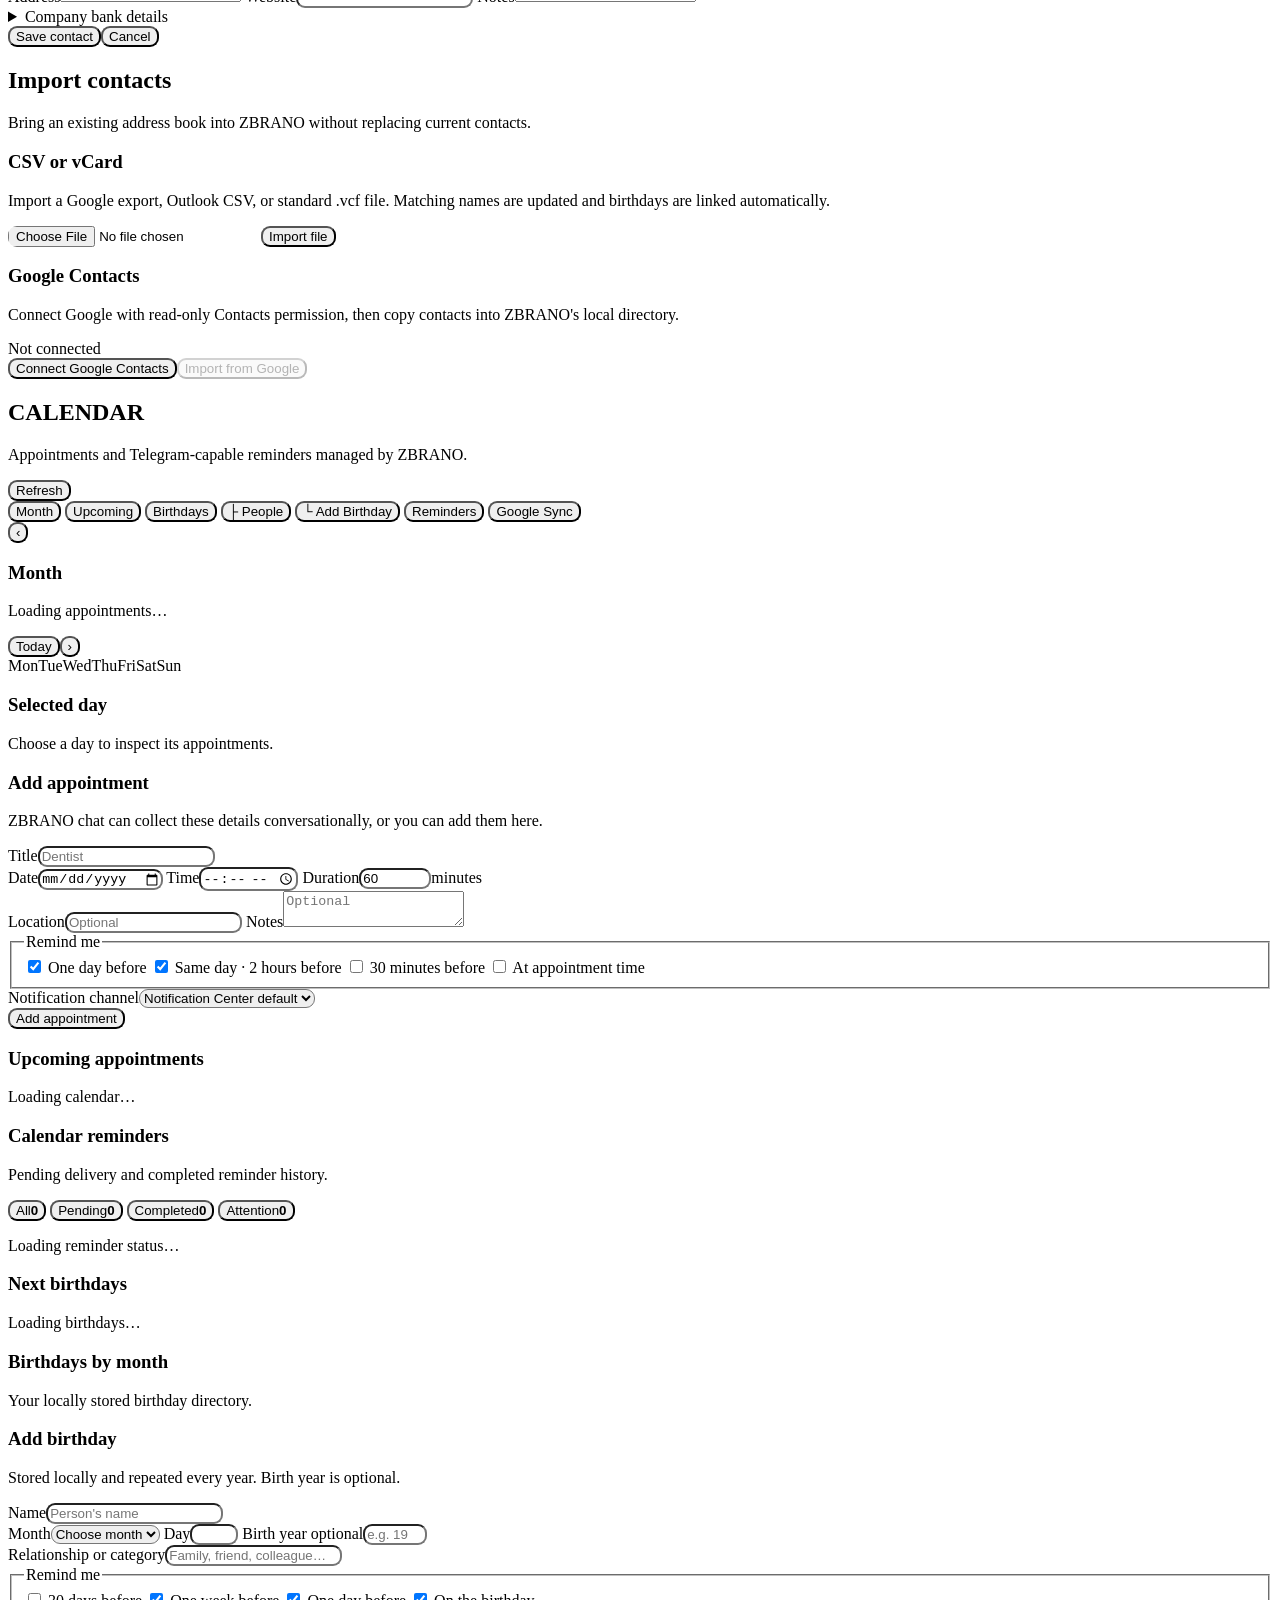
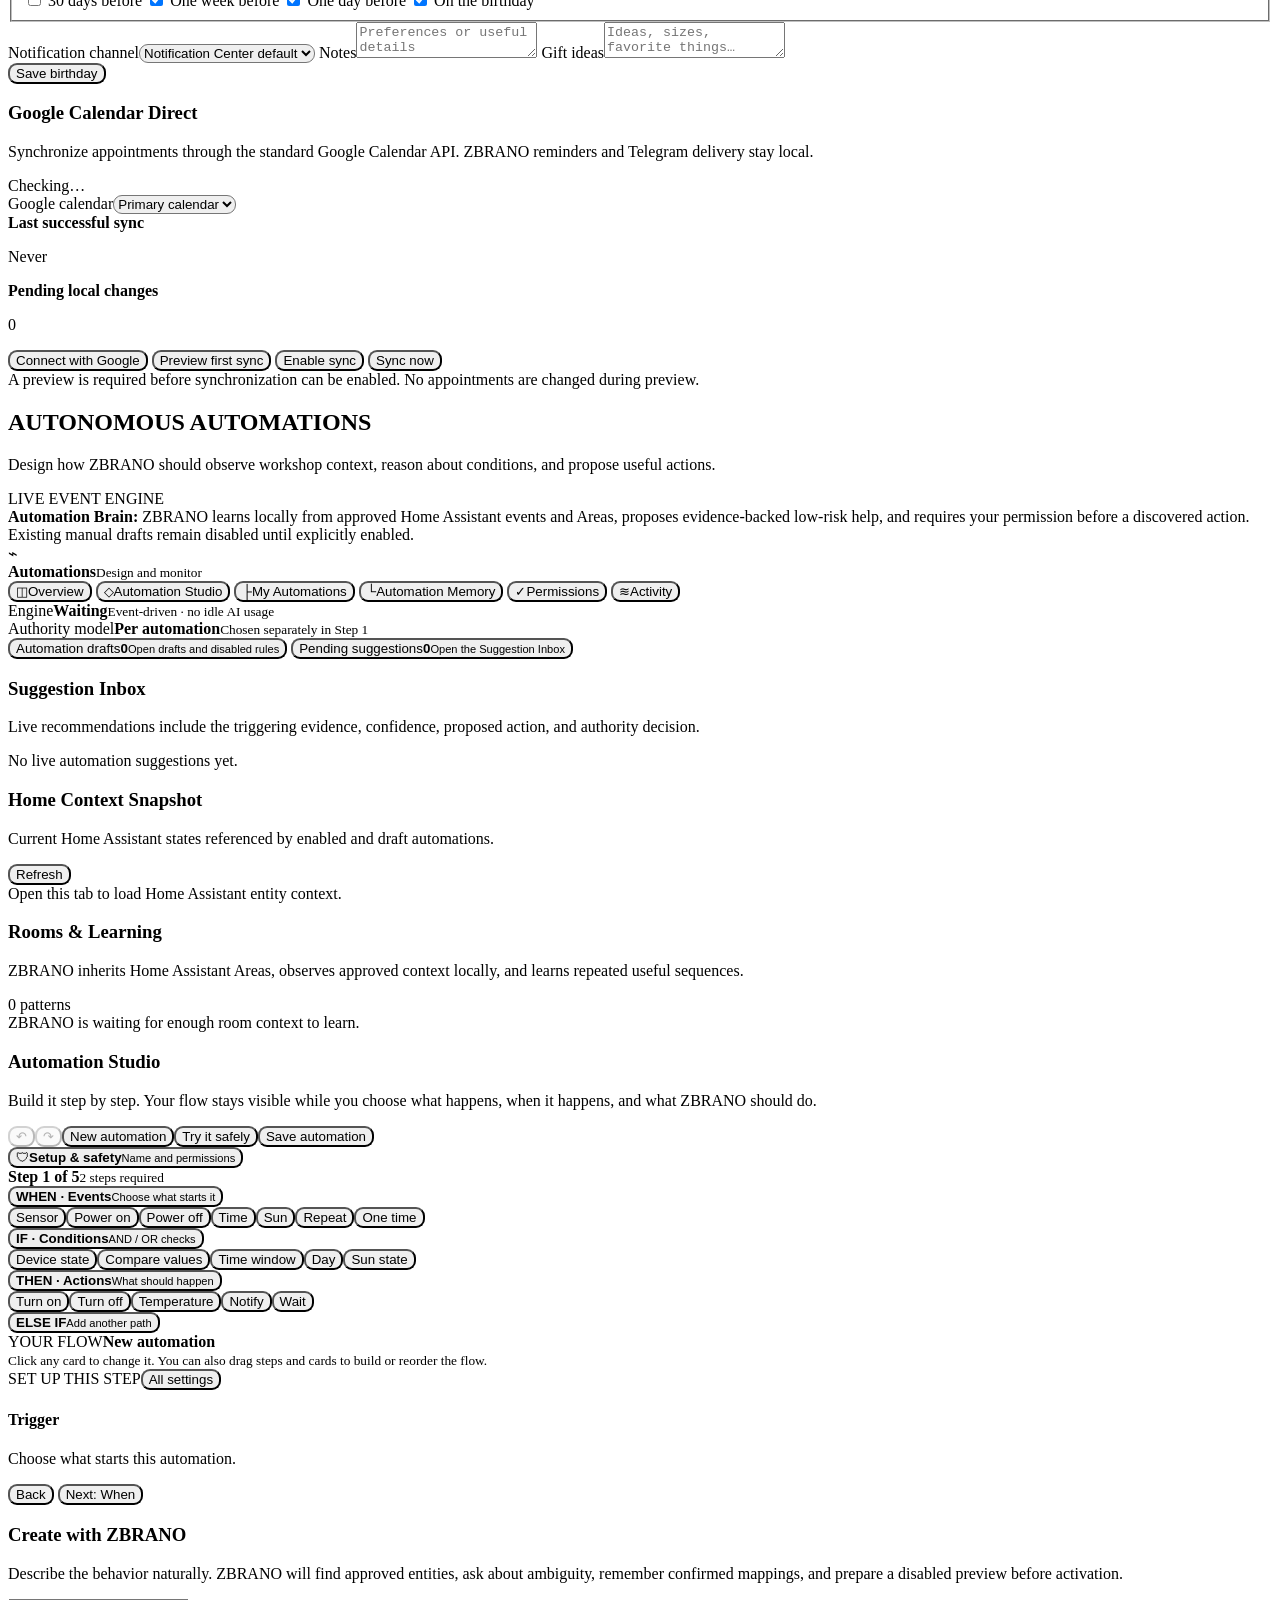
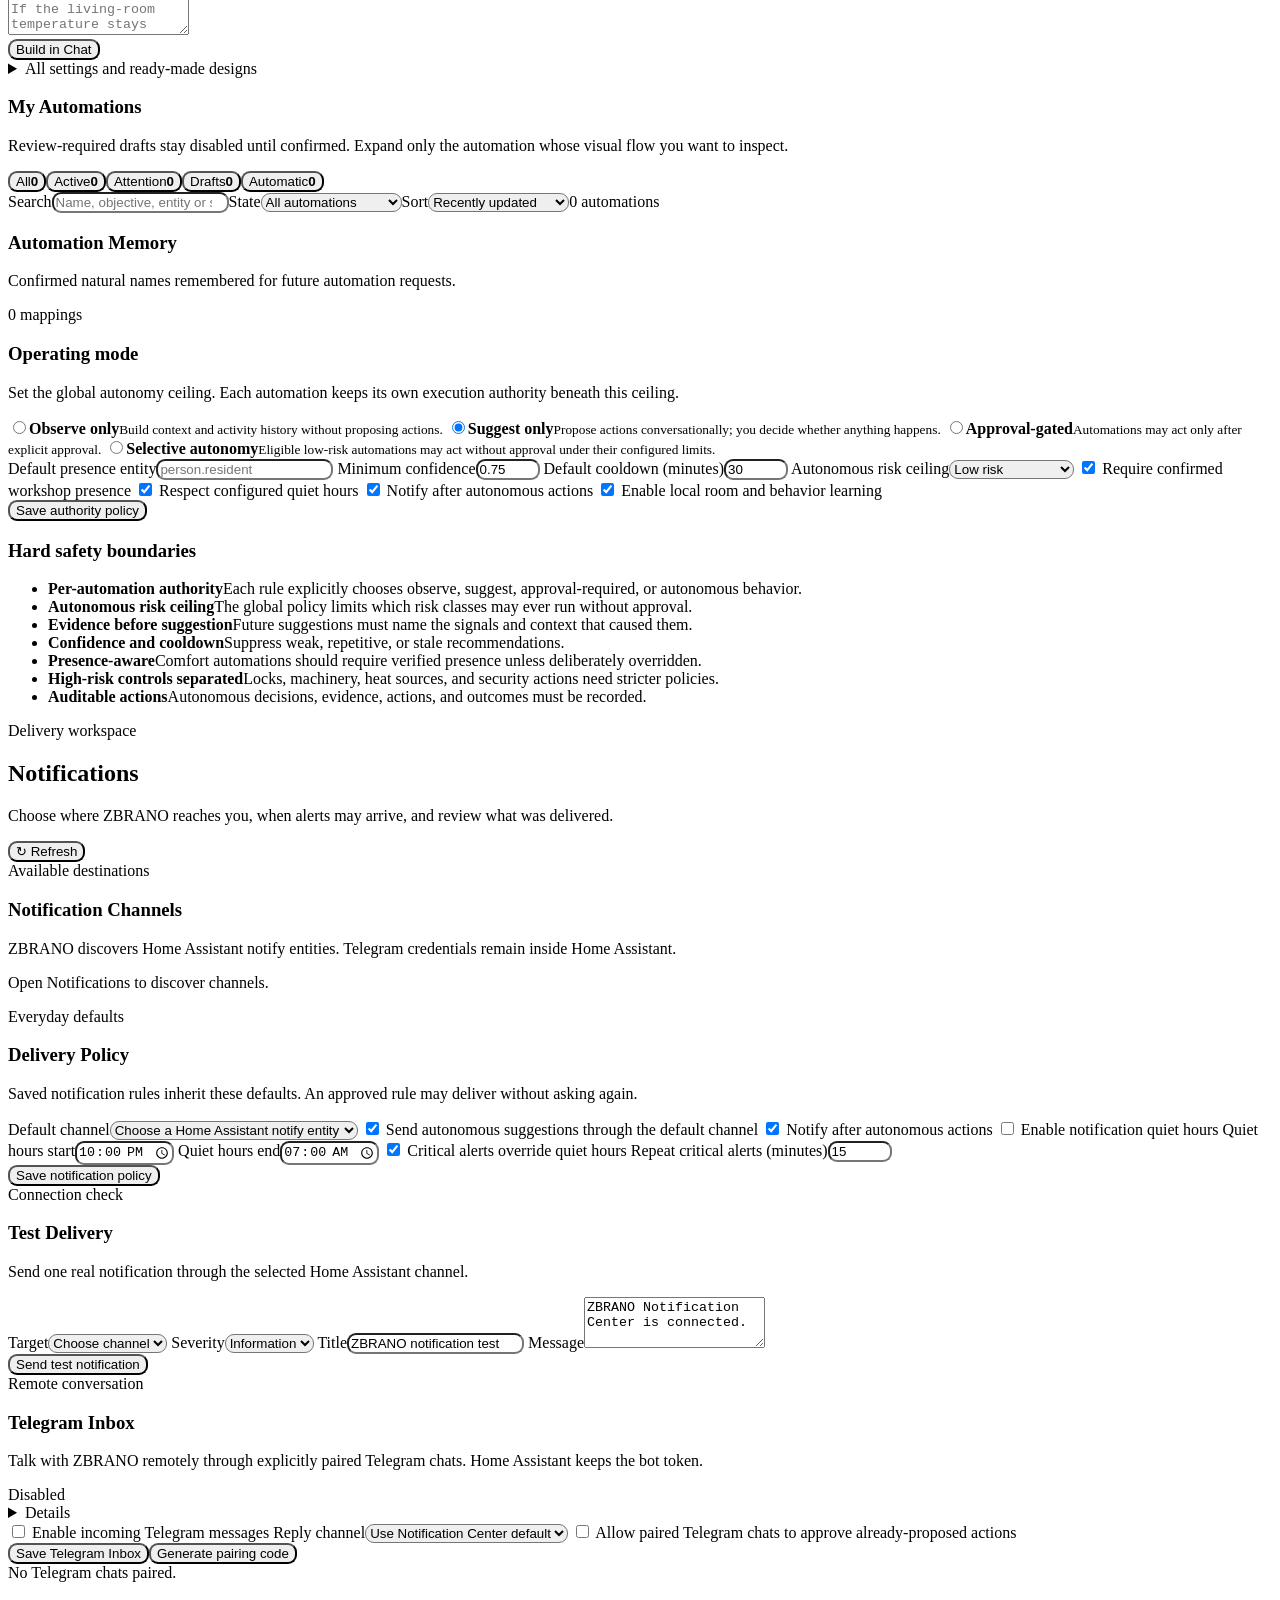
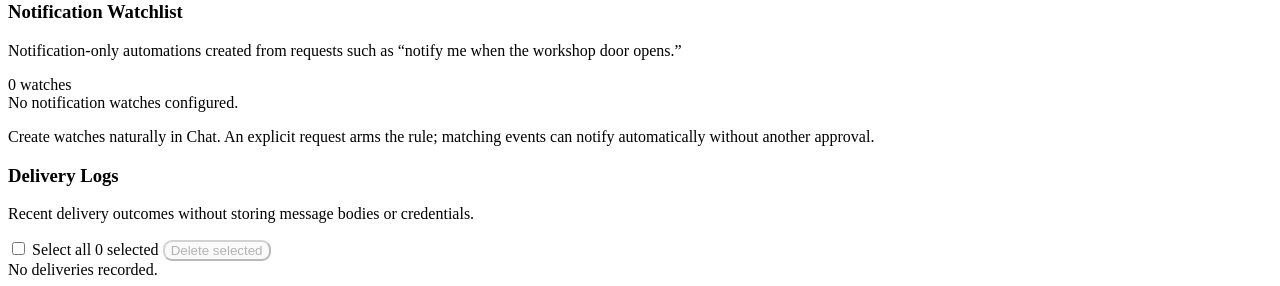
==== commit 1aa4bd90: "Enforce device restrictions and approve model-selected changes in v0.13.252" ====
--- a/zbrano/app/static/index.html
+++ b/zbrano/app/static/index.html
@@ -38,7 +38,7 @@
   <header>
     <div class="brand-line">
       <h1>ZBRANO</h1>
-      <div class="status hud-version-label">Workshop Intelligence Interface · HUD 0.13.251</div>
+      <div class="status hud-version-label">Workshop Intelligence Interface · HUD 0.13.252</div>
     </div>
     <div class="runtime-status-stack">
       <label class="interface-language-picker" title="Interface language">
